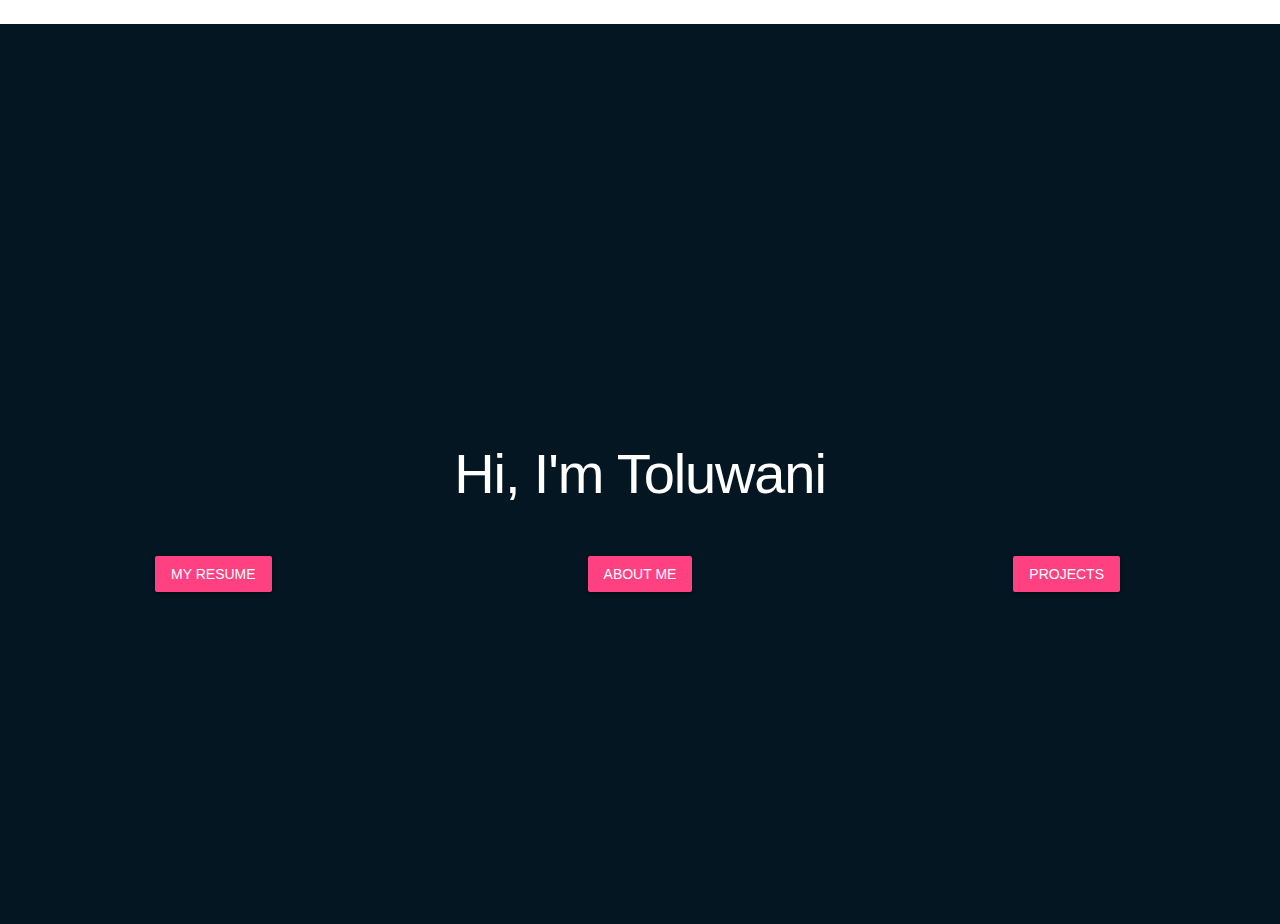
==== app/index.html @ d840e406 "mdl" ====
<!DOCTYPE html>
<html lang="en">
<head>
    <meta charset="UTF-8">
    <title>Toluwani Ogunsanya</title>
    <link rel="stylesheet" href="css/styles.css">
    <link rel="stylesheet" href="https://fonts.googleapis.com/icon?family=Material+Icons">
    <link rel="stylesheet" href="css/mdl/material.min.css">
    <script defer src="css/mdl/material.min.js"></script>
    <meta name="viewport" content="width=device-width, initial-scale=1.0">
</head>
<body>

<div id="page1" class="page1">
    <h1 class="hi mdl-typography--text-center vertical-align">Hi, I'm Toluwani</h1>
    <div class="mdl-grid mdl-grid--no-spacing vertical-align ">
        <div class="mdl-cell mdl-cell--4-col mdl-typography--text-center">
            <button class="mdl-button mdl-js-button mdl-button--raised mdl-button--accent">My Resume</button>
        </div>
        <div class="mdl-cell mdl-cell--4-col mdl-typography--text-center">
            <button class="mdl-button mdl-js-button mdl-button--raised mdl-button--accent">About Me</button>
        </div>
        <div class="mdl-cell mdl-cell--4-col mdl-typography--text-center">
            <button class="mdl-button mdl-js-button mdl-button--raised mdl-button--accent">Projects</button>
        </div>
    </div>
</div>


</body>
<script src="js/index.js"></script>
</html>
---- app/css/styles.css ----
body{

}
html, body{
    height:100%; /* important to vertically align the container */
    margin:0;
    padding:0;


}

.page.buttons{
    display: flex;
}

.vertical-align {
    position: relative;
    top: 50%;
    transform: translateY(-50%);
}
.home {
    text-align: center;
}

.hi{
    color: white;
}

.page1{
    height: 100%;
    background-color: #031621;
}

.drawer-image {
    width: inherit ;
    height: 150px;
}

#page1{
    /*background-image: url("bg2.jpg");*/
    /*background-size: cover;*/
}

.content{
    height: 100%;
    font-family: 'Roboto Mono', monospace;
}
---- app/css/mdl/material.min.css ----
/**
 * material-design-lite - Material Design Components in CSS, JS and HTML
 * @version v1.3.0
 * @license Apache-2.0
 * @copyright 2015 Google, Inc.
 * @link https://github.com/google/material-design-lite
 */
@charset "UTF-8";html{color:rgba(0,0,0,.87)}::-moz-selection{background:#b3d4fc;text-shadow:none}::selection{background:#b3d4fc;text-shadow:none}hr{display:block;height:1px;border:0;border-top:1px solid #ccc;margin:1em 0;padding:0}audio,canvas,iframe,img,svg,video{vertical-align:middle}fieldset{border:0;margin:0;padding:0}textarea{resize:vertical}.browserupgrade{margin:.2em 0;background:#ccc;color:#000;padding:.2em 0}.hidden{display:none!important}.visuallyhidden{border:0;clip:rect(0 0 0 0);height:1px;margin:-1px;overflow:hidden;padding:0;position:absolute;width:1px}.visuallyhidden.focusable:active,.visuallyhidden.focusable:focus{clip:auto;height:auto;margin:0;overflow:visible;position:static;width:auto}.invisible{visibility:hidden}.clearfix:before,.clearfix:after{content:" ";display:table}.clearfix:after{clear:both}@media print{*,*:before,*:after,*:first-letter{background:transparent!important;color:#000!important;box-shadow:none!important}a,a:visited{text-decoration:underline}a[href]:after{content:" (" attr(href)")"}abbr[title]:after{content:" (" attr(title)")"}a[href^="#"]:after,a[href^="javascript:"]:after{content:""}pre,blockquote{border:1px solid #999;page-break-inside:avoid}thead{display:table-header-group}tr,img{page-break-inside:avoid}img{max-width:100%!important}p,h2,h3{orphans:3;widows:3}h2,h3{page-break-after:avoid}}a,.mdl-accordion,.mdl-button,.mdl-card,.mdl-checkbox,.mdl-dropdown-menu,.mdl-icon-toggle,.mdl-item,.mdl-radio,.mdl-slider,.mdl-switch,.mdl-tabs__tab{-webkit-tap-highlight-color:transparent;-webkit-tap-highlight-color:rgba(255,255,255,0)}html{width:100%;height:100%;-ms-touch-action:manipulation;touch-action:manipulation}body{width:100%;min-height:100%;margin:0}main{display:block}*[hidden]{display:none!important}html,body{font-family:"Helvetica","Arial",sans-serif;font-size:14px;font-weight:400;line-height:20px}h1,h2,h3,h4,h5,h6,p{padding:0}h1 small,h2 small,h3 small,h4 small,h5 small,h6 small{font-family:"Roboto","Helvetica","Arial",sans-serif;font-weight:400;line-height:1.35;letter-spacing:-.02em;opacity:.54;font-size:.6em}h1{font-size:56px;line-height:1.35;letter-spacing:-.02em;margin:24px 0}h1,h2{font-family:"Roboto","Helvetica","Arial",sans-serif;font-weight:400}h2{font-size:45px;line-height:48px}h2,h3{margin:24px 0}h3{font-size:34px;line-height:40px}h3,h4{font-family:"Roboto","Helvetica","Arial",sans-serif;font-weight:400}h4{font-size:24px;line-height:32px;-moz-osx-font-smoothing:grayscale;margin:24px 0 16px}h5{font-size:20px;font-weight:500;line-height:1;letter-spacing:.02em}h5,h6{font-family:"Roboto","Helvetica","Arial",sans-serif;margin:24px 0 16px}h6{font-size:16px;letter-spacing:.04em}h6,p{font-weight:400;line-height:24px}p{font-size:14px;letter-spacing:0;margin:0 0 16px}a{color:#ff4081;font-weight:500}blockquote{font-family:"Roboto","Helvetica","Arial",sans-serif;position:relative;font-size:24px;font-weight:300;font-style:italic;line-height:1.35;letter-spacing:.08em}blockquote:before{position:absolute;left:-.5em;content:'“'}blockquote:after{content:'”';margin-left:-.05em}mark{background-color:#f4ff81}dt{font-weight:700}address{font-size:12px;line-height:1;font-style:normal}address,ul,ol{font-weight:400;letter-spacing:0}ul,ol{font-size:14px;line-height:24px}.mdl-typography--display-4,.mdl-typography--display-4-color-contrast{font-family:"Roboto","Helvetica","Arial",sans-serif;font-size:112px;font-weight:300;line-height:1;letter-spacing:-.04em}.mdl-typography--display-4-color-contrast{opacity:.54}.mdl-typography--display-3,.mdl-typography--display-3-color-contrast{font-family:"Roboto","Helvetica","Arial",sans-serif;font-size:56px;font-weight:400;line-height:1.35;letter-spacing:-.02em}.mdl-typography--display-3-color-contrast{opacity:.54}.mdl-typography--display-2,.mdl-typography--display-2-color-contrast{font-family:"Roboto","Helvetica","Arial",sans-serif;font-size:45px;font-weight:400;line-height:48px}.mdl-typography--display-2-color-contrast{opacity:.54}.mdl-typography--display-1,.mdl-typography--display-1-color-contrast{font-family:"Roboto","Helvetica","Arial",sans-serif;font-size:34px;font-weight:400;line-height:40px}.mdl-typography--display-1-color-contrast{opacity:.54}.mdl-typography--headline,.mdl-typography--headline-color-contrast{font-family:"Roboto","Helvetica","Arial",sans-serif;font-size:24px;font-weight:400;line-height:32px;-moz-osx-font-smoothing:grayscale}.mdl-typography--headline-color-contrast{opacity:.87}.mdl-typography--title,.mdl-typography--title-color-contrast{font-family:"Roboto","Helvetica","Arial",sans-serif;font-size:20px;font-weight:500;line-height:1;letter-spacing:.02em}.mdl-typography--title-color-contrast{opacity:.87}.mdl-typography--subhead,.mdl-typography--subhead-color-contrast{font-family:"Roboto","Helvetica","Arial",sans-serif;font-size:16px;font-weight:400;line-height:24px;letter-spacing:.04em}.mdl-typography--subhead-color-contrast{opacity:.87}.mdl-typography--body-2,.mdl-typography--body-2-color-contrast{font-size:14px;font-weight:700;line-height:24px;letter-spacing:0}.mdl-typography--body-2-color-contrast{opacity:.87}.mdl-typography--body-1,.mdl-typography--body-1-color-contrast{font-size:14px;font-weight:400;line-height:24px;letter-spacing:0}.mdl-typography--body-1-color-contrast{opacity:.87}.mdl-typography--body-2-force-preferred-font,.mdl-typography--body-2-force-preferred-font-color-contrast{font-family:"Roboto","Helvetica","Arial",sans-serif;font-size:14px;font-weight:500;line-height:24px;letter-spacing:0}.mdl-typography--body-2-force-preferred-font-color-contrast{opacity:.87}.mdl-typography--body-1-force-preferred-font,.mdl-typography--body-1-force-preferred-font-color-contrast{font-family:"Roboto","Helvetica","Arial",sans-serif;font-size:14px;font-weight:400;line-height:24px;letter-spacing:0}.mdl-typography--body-1-force-preferred-font-color-contrast{opacity:.87}.mdl-typography--caption,.mdl-typography--caption-force-preferred-font{font-size:12px;font-weight:400;line-height:1;letter-spacing:0}.mdl-typography--caption-force-preferred-font{font-family:"Roboto","Helvetica","Arial",sans-serif}.mdl-typography--caption-color-contrast,.mdl-typography--caption-force-preferred-font-color-contrast{font-size:12px;font-weight:400;line-height:1;letter-spacing:0;opacity:.54}.mdl-typography--caption-force-preferred-font-color-contrast,.mdl-typography--menu{font-family:"Roboto","Helvetica","Arial",sans-serif}.mdl-typography--menu{font-size:14px;font-weight:500;line-height:1;letter-spacing:0}.mdl-typography--menu-color-contrast{opacity:.87}.mdl-typography--menu-color-contrast,.mdl-typography--button,.mdl-typography--button-color-contrast{font-family:"Roboto","Helvetica","Arial",sans-serif;font-size:14px;font-weight:500;line-height:1;letter-spacing:0}.mdl-typography--button,.mdl-typography--button-color-contrast{text-transform:uppercase}.mdl-typography--button-color-contrast{opacity:.87}.mdl-typography--text-left{text-align:left}.mdl-typography--text-right{text-align:right}.mdl-typography--text-center{text-align:center}.mdl-typography--text-justify{text-align:justify}.mdl-typography--text-nowrap{white-space:nowrap}.mdl-typography--text-lowercase{text-transform:lowercase}.mdl-typography--text-uppercase{text-transform:uppercase}.mdl-typography--text-capitalize{text-transform:capitalize}.mdl-typography--font-thin{font-weight:200!important}.mdl-typography--font-light{font-weight:300!important}.mdl-typography--font-regular{font-weight:400!important}.mdl-typography--font-medium{font-weight:500!important}.mdl-typography--font-bold{font-weight:700!important}.mdl-typography--font-black{font-weight:900!important}.material-icons{font-family:'Material Icons';font-weight:400;font-style:normal;font-size:24px;line-height:1;letter-spacing:normal;text-transform:none;display:inline-block;word-wrap:normal;-moz-font-feature-settings:'liga';font-feature-settings:'liga';-webkit-font-feature-settings:'liga';-webkit-font-smoothing:antialiased}.mdl-color-text--red{color:#f44336 !important}.mdl-color--red{background-color:#f44336 !important}.mdl-color-text--red-50{color:#ffebee !important}.mdl-color--red-50{background-color:#ffebee !important}.mdl-color-text--red-100{color:#ffcdd2 !important}.mdl-color--red-100{background-color:#ffcdd2 !important}.mdl-color-text--red-200{color:#ef9a9a !important}.mdl-color--red-200{background-color:#ef9a9a !important}.mdl-color-text--red-300{color:#e57373 !important}.mdl-color--red-300{background-color:#e57373 !important}.mdl-color-text--red-400{color:#ef5350 !important}.mdl-color--red-400{background-color:#ef5350 !important}.mdl-color-text--red-500{color:#f44336 !important}.mdl-color--red-500{background-color:#f44336 !important}.mdl-color-text--red-600{color:#e53935 !important}.mdl-color--red-600{background-color:#e53935 !important}.mdl-color-text--red-700{color:#d32f2f !important}.mdl-color--red-700{background-color:#d32f2f !important}.mdl-color-text--red-800{color:#c62828 !important}.mdl-color--red-800{background-color:#c62828 !important}.mdl-color-text--red-900{color:#b71c1c !important}.mdl-color--red-900{background-color:#b71c1c !important}.mdl-color-text--red-A100{color:#ff8a80 !important}.mdl-color--red-A100{background-color:#ff8a80 !important}.mdl-color-text--red-A200{color:#ff5252 !important}.mdl-color--red-A200{background-color:#ff5252 !important}.mdl-color-text--red-A400{color:#ff1744 !important}.mdl-color--red-A400{background-color:#ff1744 !important}.mdl-color-text--red-A700{color:#d50000 !important}.mdl-color--red-A700{background-color:#d50000 !important}.mdl-color-text--pink{color:#e91e63 !important}.mdl-color--pink{background-color:#e91e63 !important}.mdl-color-text--pink-50{color:#fce4ec !important}.mdl-color--pink-50{background-color:#fce4ec !important}.mdl-color-text--pink-100{color:#f8bbd0 !important}.mdl-color--pink-100{background-color:#f8bbd0 !important}.mdl-color-text--pink-200{color:#f48fb1 !important}.mdl-color--pink-200{background-color:#f48fb1 !important}.mdl-color-text--pink-300{color:#f06292 !important}.mdl-color--pink-300{background-color:#f06292 !important}.mdl-color-text--pink-400{color:#ec407a !important}.mdl-color--pink-400{background-color:#ec407a !important}.mdl-color-text--pink-500{color:#e91e63 !important}.mdl-color--pink-500{background-color:#e91e63 !important}.mdl-color-text--pink-600{color:#d81b60 !important}.mdl-color--pink-600{background-color:#d81b60 !important}.mdl-color-text--pink-700{color:#c2185b !important}.mdl-color--pink-700{background-color:#c2185b !important}.mdl-color-text--pink-800{color:#ad1457 !important}.mdl-color--pink-800{background-color:#ad1457 !important}.mdl-color-text--pink-900{color:#880e4f !important}.mdl-color--pink-900{background-color:#880e4f !important}.mdl-color-text--pink-A100{color:#ff80ab !important}.mdl-color--pink-A100{background-color:#ff80ab !important}.mdl-color-text--pink-A200{color:#ff4081 !important}.mdl-color--pink-A200{background-color:#ff4081 !important}.mdl-color-text--pink-A400{color:#f50057 !important}.mdl-color--pink-A400{background-color:#f50057 !important}.mdl-color-text--pink-A700{color:#c51162 !important}.mdl-color--pink-A700{background-color:#c51162 !important}.mdl-color-text--purple{color:#9c27b0 !important}.mdl-color--purple{background-color:#9c27b0 !important}.mdl-color-text--purple-50{color:#f3e5f5 !important}.mdl-color--purple-50{background-color:#f3e5f5 !important}.mdl-color-text--purple-100{color:#e1bee7 !important}.mdl-color--purple-100{background-color:#e1bee7 !important}.mdl-color-text--purple-200{color:#ce93d8 !important}.mdl-color--purple-200{background-color:#ce93d8 !important}.mdl-color-text--purple-300{color:#ba68c8 !important}.mdl-color--purple-300{background-color:#ba68c8 !important}.mdl-color-text--purple-400{color:#ab47bc !important}.mdl-color--purple-400{background-color:#ab47bc !important}.mdl-color-text--purple-500{color:#9c27b0 !important}.mdl-color--purple-500{background-color:#9c27b0 !important}.mdl-color-text--purple-600{color:#8e24aa !important}.mdl-color--purple-600{background-color:#8e24aa !important}.mdl-color-text--purple-700{color:#7b1fa2 !important}.mdl-color--purple-700{background-color:#7b1fa2 !important}.mdl-color-text--purple-800{color:#6a1b9a !important}.mdl-color--purple-800{background-color:#6a1b9a !important}.mdl-color-text--purple-900{color:#4a148c !important}.mdl-color--purple-900{background-color:#4a148c !important}.mdl-color-text--purple-A100{color:#ea80fc !important}.mdl-color--purple-A100{background-color:#ea80fc !important}.mdl-color-text--purple-A200{color:#e040fb !important}.mdl-color--purple-A200{background-color:#e040fb !important}.mdl-color-text--purple-A400{color:#d500f9 !important}.mdl-color--purple-A400{background-color:#d500f9 !important}.mdl-color-text--purple-A700{color:#a0f !important}.mdl-color--purple-A700{background-color:#a0f !important}.mdl-color-text--deep-purple{color:#673ab7 !important}.mdl-color--deep-purple{background-color:#673ab7 !important}.mdl-color-text--deep-purple-50{color:#ede7f6 !important}.mdl-color--deep-purple-50{background-color:#ede7f6 !important}.mdl-color-text--deep-purple-100{color:#d1c4e9 !important}.mdl-color--deep-purple-100{background-color:#d1c4e9 !important}.mdl-color-text--deep-purple-200{color:#b39ddb !important}.mdl-color--deep-purple-200{background-color:#b39ddb !important}.mdl-color-text--deep-purple-300{color:#9575cd !important}.mdl-color--deep-purple-300{background-color:#9575cd !important}.mdl-color-text--deep-purple-400{color:#7e57c2 !important}.mdl-color--deep-purple-400{background-color:#7e57c2 !important}.mdl-color-text--deep-purple-500{color:#673ab7 !important}.mdl-color--deep-purple-500{background-color:#673ab7 !important}.mdl-color-text--deep-purple-600{color:#5e35b1 !important}.mdl-color--deep-purple-600{background-color:#5e35b1 !important}.mdl-color-text--deep-purple-700{color:#512da8 !important}.mdl-color--deep-purple-700{background-color:#512da8 !important}.mdl-color-text--deep-purple-800{color:#4527a0 !important}.mdl-color--deep-purple-800{background-color:#4527a0 !important}.mdl-color-text--deep-purple-900{color:#311b92 !important}.mdl-color--deep-purple-900{background-color:#311b92 !important}.mdl-color-text--deep-purple-A100{color:#b388ff !important}.mdl-color--deep-purple-A100{background-color:#b388ff !important}.mdl-color-text--deep-purple-A200{color:#7c4dff !important}.mdl-color--deep-purple-A200{background-color:#7c4dff !important}.mdl-color-text--deep-purple-A400{color:#651fff !important}.mdl-color--deep-purple-A400{background-color:#651fff !important}.mdl-color-text--deep-purple-A700{color:#6200ea !important}.mdl-color--deep-purple-A700{background-color:#6200ea !important}.mdl-color-text--indigo{color:#3f51b5 !important}.mdl-color--indigo{background-color:#3f51b5 !important}.mdl-color-text--indigo-50{color:#e8eaf6 !important}.mdl-color--indigo-50{background-color:#e8eaf6 !important}.mdl-color-text--indigo-100{color:#c5cae9 !important}.mdl-color--indigo-100{background-color:#c5cae9 !important}.mdl-color-text--indigo-200{color:#9fa8da !important}.mdl-color--indigo-200{background-color:#9fa8da !important}.mdl-color-text--indigo-300{color:#7986cb !important}.mdl-color--indigo-300{background-color:#7986cb !important}.mdl-color-text--indigo-400{color:#5c6bc0 !important}.mdl-color--indigo-400{background-color:#5c6bc0 !important}.mdl-color-text--indigo-500{color:#3f51b5 !important}.mdl-color--indigo-500{background-color:#3f51b5 !important}.mdl-color-text--indigo-600{color:#3949ab !important}.mdl-color--indigo-600{background-color:#3949ab !important}.mdl-color-text--indigo-700{color:#303f9f !important}.mdl-color--indigo-700{background-color:#303f9f !important}.mdl-color-text--indigo-800{color:#283593 !important}.mdl-color--indigo-800{background-color:#283593 !important}.mdl-color-text--indigo-900{color:#1a237e !important}.mdl-color--indigo-900{background-color:#1a237e !important}.mdl-color-text--indigo-A100{color:#8c9eff !important}.mdl-color--indigo-A100{background-color:#8c9eff !important}.mdl-color-text--indigo-A200{color:#536dfe !important}.mdl-color--indigo-A200{background-color:#536dfe !important}.mdl-color-text--indigo-A400{color:#3d5afe !important}.mdl-color--indigo-A400{background-color:#3d5afe !important}.mdl-color-text--indigo-A700{color:#304ffe !important}.mdl-color--indigo-A700{background-color:#304ffe !important}.mdl-color-text--blue{color:#2196f3 !important}.mdl-color--blue{background-color:#2196f3 !important}.mdl-color-text--blue-50{color:#e3f2fd !important}.mdl-color--blue-50{background-color:#e3f2fd !important}.mdl-color-text--blue-100{color:#bbdefb !important}.mdl-color--blue-100{background-color:#bbdefb !important}.mdl-color-text--blue-200{color:#90caf9 !important}.mdl-color--blue-200{background-color:#90caf9 !important}.mdl-color-text--blue-300{color:#64b5f6 !important}.mdl-color--blue-300{background-color:#64b5f6 !important}.mdl-color-text--blue-400{color:#42a5f5 !important}.mdl-color--blue-400{background-color:#42a5f5 !important}.mdl-color-text--blue-500{color:#2196f3 !important}.mdl-color--blue-500{background-color:#2196f3 !important}.mdl-color-text--blue-600{color:#1e88e5 !important}.mdl-color--blue-600{background-color:#1e88e5 !important}.mdl-color-text--blue-700{color:#1976d2 !important}.mdl-color--blue-700{background-color:#1976d2 !important}.mdl-color-text--blue-800{color:#1565c0 !important}.mdl-color--blue-800{background-color:#1565c0 !important}.mdl-color-text--blue-900{color:#0d47a1 !important}.mdl-color--blue-900{background-color:#0d47a1 !important}.mdl-color-text--blue-A100{color:#82b1ff !important}.mdl-color--blue-A100{background-color:#82b1ff !important}.mdl-color-text--blue-A200{color:#448aff !important}.mdl-color--blue-A200{background-color:#448aff !important}.mdl-color-text--blue-A400{color:#2979ff !important}.mdl-color--blue-A400{background-color:#2979ff !important}.mdl-color-text--blue-A700{color:#2962ff !important}.mdl-color--blue-A700{background-color:#2962ff !important}.mdl-color-text--light-blue{color:#03a9f4 !important}.mdl-color--light-blue{background-color:#03a9f4 !important}.mdl-color-text--light-blue-50{color:#e1f5fe !important}.mdl-color--light-blue-50{background-color:#e1f5fe !important}.mdl-color-text--light-blue-100{color:#b3e5fc !important}.mdl-color--light-blue-100{background-color:#b3e5fc !important}.mdl-color-text--light-blue-200{color:#81d4fa !important}.mdl-color--light-blue-200{background-color:#81d4fa !important}.mdl-color-text--light-blue-300{color:#4fc3f7 !important}.mdl-color--light-blue-300{background-color:#4fc3f7 !important}.mdl-color-text--light-blue-400{color:#29b6f6 !important}.mdl-color--light-blue-400{background-color:#29b6f6 !important}.mdl-color-text--light-blue-500{color:#03a9f4 !important}.mdl-color--light-blue-500{background-color:#03a9f4 !important}.mdl-color-text--light-blue-600{color:#039be5 !important}.mdl-color--light-blue-600{background-color:#039be5 !important}.mdl-color-text--light-blue-700{color:#0288d1 !important}.mdl-color--light-blue-700{background-color:#0288d1 !important}.mdl-color-text--light-blue-800{color:#0277bd !important}.mdl-color--light-blue-800{background-color:#0277bd !important}.mdl-color-text--light-blue-900{color:#01579b !important}.mdl-color--light-blue-900{background-color:#01579b !important}.mdl-color-text--light-blue-A100{color:#80d8ff !important}.mdl-color--light-blue-A100{background-color:#80d8ff !important}.mdl-color-text--light-blue-A200{color:#40c4ff !important}.mdl-color--light-blue-A200{background-color:#40c4ff !important}.mdl-color-text--light-blue-A400{color:#00b0ff !important}.mdl-color--light-blue-A400{background-color:#00b0ff !important}.mdl-color-text--light-blue-A700{color:#0091ea !important}.mdl-color--light-blue-A700{background-color:#0091ea !important}.mdl-color-text--cyan{color:#00bcd4 !important}.mdl-color--cyan{background-color:#00bcd4 !important}.mdl-color-text--cyan-50{color:#e0f7fa !important}.mdl-color--cyan-50{background-color:#e0f7fa !important}.mdl-color-text--cyan-100{color:#b2ebf2 !important}.mdl-color--cyan-100{background-color:#b2ebf2 !important}.mdl-color-text--cyan-200{color:#80deea !important}.mdl-color--cyan-200{background-color:#80deea !important}.mdl-color-text--cyan-300{color:#4dd0e1 !important}.mdl-color--cyan-300{background-color:#4dd0e1 !important}.mdl-color-text--cyan-400{color:#26c6da !important}.mdl-color--cyan-400{background-color:#26c6da !important}.mdl-color-text--cyan-500{color:#00bcd4 !important}.mdl-color--cyan-500{background-color:#00bcd4 !important}.mdl-color-text--cyan-600{color:#00acc1 !important}.mdl-color--cyan-600{background-color:#00acc1 !important}.mdl-color-text--cyan-700{color:#0097a7 !important}.mdl-color--cyan-700{background-color:#0097a7 !important}.mdl-color-text--cyan-800{color:#00838f !important}.mdl-color--cyan-800{background-color:#00838f !important}.mdl-color-text--cyan-900{color:#006064 !important}.mdl-color--cyan-900{background-color:#006064 !important}.mdl-color-text--cyan-A100{color:#84ffff !important}.mdl-color--cyan-A100{background-color:#84ffff !important}.mdl-color-text--cyan-A200{color:#18ffff !important}.mdl-color--cyan-A200{background-color:#18ffff !important}.mdl-color-text--cyan-A400{color:#00e5ff !important}.mdl-color--cyan-A400{background-color:#00e5ff !important}.mdl-color-text--cyan-A700{color:#00b8d4 !important}.mdl-color--cyan-A700{background-color:#00b8d4 !important}.mdl-color-text--teal{color:#009688 !important}.mdl-color--teal{background-color:#009688 !important}.mdl-color-text--teal-50{color:#e0f2f1 !important}.mdl-color--teal-50{background-color:#e0f2f1 !important}.mdl-color-text--teal-100{color:#b2dfdb !important}.mdl-color--teal-100{background-color:#b2dfdb !important}.mdl-color-text--teal-200{color:#80cbc4 !important}.mdl-color--teal-200{background-color:#80cbc4 !important}.mdl-color-text--teal-300{color:#4db6ac !important}.mdl-color--teal-300{background-color:#4db6ac !important}.mdl-color-text--teal-400{color:#26a69a !important}.mdl-color--teal-400{background-color:#26a69a !important}.mdl-color-text--teal-500{color:#009688 !important}.mdl-color--teal-500{background-color:#009688 !important}.mdl-color-text--teal-600{color:#00897b !important}.mdl-color--teal-600{background-color:#00897b !important}.mdl-color-text--teal-700{color:#00796b !important}.mdl-color--teal-700{background-color:#00796b !important}.mdl-color-text--teal-800{color:#00695c !important}.mdl-color--teal-800{background-color:#00695c !important}.mdl-color-text--teal-900{color:#004d40 !important}.mdl-color--teal-900{background-color:#004d40 !important}.mdl-color-text--teal-A100{color:#a7ffeb !important}.mdl-color--teal-A100{background-color:#a7ffeb !important}.mdl-color-text--teal-A200{color:#64ffda !important}.mdl-color--teal-A200{background-color:#64ffda !important}.mdl-color-text--teal-A400{color:#1de9b6 !important}.mdl-color--teal-A400{background-color:#1de9b6 !important}.mdl-color-text--teal-A700{color:#00bfa5 !important}.mdl-color--teal-A700{background-color:#00bfa5 !important}.mdl-color-text--green{color:#4caf50 !important}.mdl-color--green{background-color:#4caf50 !important}.mdl-color-text--green-50{color:#e8f5e9 !important}.mdl-color--green-50{background-color:#e8f5e9 !important}.mdl-color-text--green-100{color:#c8e6c9 !important}.mdl-color--green-100{background-color:#c8e6c9 !important}.mdl-color-text--green-200{color:#a5d6a7 !important}.mdl-color--green-200{background-color:#a5d6a7 !important}.mdl-color-text--green-300{color:#81c784 !important}.mdl-color--green-300{background-color:#81c784 !important}.mdl-color-text--green-400{color:#66bb6a !important}.mdl-color--green-400{background-color:#66bb6a !important}.mdl-color-text--green-500{color:#4caf50 !important}.mdl-color--green-500{background-color:#4caf50 !important}.mdl-color-text--green-600{color:#43a047 !important}.mdl-color--green-600{background-color:#43a047 !important}.mdl-color-text--green-700{color:#388e3c !important}.mdl-color--green-700{background-color:#388e3c !important}.mdl-color-text--green-800{color:#2e7d32 !important}.mdl-color--green-800{background-color:#2e7d32 !important}.mdl-color-text--green-900{color:#1b5e20 !important}.mdl-color--green-900{background-color:#1b5e20 !important}.mdl-color-text--green-A100{color:#b9f6ca !important}.mdl-color--green-A100{background-color:#b9f6ca !important}.mdl-color-text--green-A200{color:#69f0ae !important}.mdl-color--green-A200{background-color:#69f0ae !important}.mdl-color-text--green-A400{color:#00e676 !important}.mdl-color--green-A400{background-color:#00e676 !important}.mdl-color-text--green-A700{color:#00c853 !important}.mdl-color--green-A700{background-color:#00c853 !important}.mdl-color-text--light-green{color:#8bc34a !important}.mdl-color--light-green{background-color:#8bc34a !important}.mdl-color-text--light-green-50{color:#f1f8e9 !important}.mdl-color--light-green-50{background-color:#f1f8e9 !important}.mdl-color-text--light-green-100{color:#dcedc8 !important}.mdl-color--light-green-100{background-color:#dcedc8 !important}.mdl-color-text--light-green-200{color:#c5e1a5 !important}.mdl-color--light-green-200{background-color:#c5e1a5 !important}.mdl-color-text--light-green-300{color:#aed581 !important}.mdl-color--light-green-300{background-color:#aed581 !important}.mdl-color-text--light-green-400{color:#9ccc65 !important}.mdl-color--light-green-400{background-color:#9ccc65 !important}.mdl-color-text--light-green-500{color:#8bc34a !important}.mdl-color--light-green-500{background-color:#8bc34a !important}.mdl-color-text--light-green-600{color:#7cb342 !important}.mdl-color--light-green-600{background-color:#7cb342 !important}.mdl-color-text--light-green-700{color:#689f38 !important}.mdl-color--light-green-700{background-color:#689f38 !important}.mdl-color-text--light-green-800{color:#558b2f !important}.mdl-color--light-green-800{background-color:#558b2f !important}.mdl-color-text--light-green-900{color:#33691e !important}.mdl-color--light-green-900{background-color:#33691e !important}.mdl-color-text--light-green-A100{color:#ccff90 !important}.mdl-color--light-green-A100{background-color:#ccff90 !important}.mdl-color-text--light-green-A200{color:#b2ff59 !important}.mdl-color--light-green-A200{background-color:#b2ff59 !important}.mdl-color-text--light-green-A400{color:#76ff03 !important}.mdl-color--light-green-A400{background-color:#76ff03 !important}.mdl-color-text--light-green-A700{color:#64dd17 !important}.mdl-color--light-green-A700{background-color:#64dd17 !important}.mdl-color-text--lime{color:#cddc39 !important}.mdl-color--lime{background-color:#cddc39 !important}.mdl-color-text--lime-50{color:#f9fbe7 !important}.mdl-color--lime-50{background-color:#f9fbe7 !important}.mdl-color-text--lime-100{color:#f0f4c3 !important}.mdl-color--lime-100{background-color:#f0f4c3 !important}.mdl-color-text--lime-200{color:#e6ee9c !important}.mdl-color--lime-200{background-color:#e6ee9c !important}.mdl-color-text--lime-300{color:#dce775 !important}.mdl-color--lime-300{background-color:#dce775 !important}.mdl-color-text--lime-400{color:#d4e157 !important}.mdl-color--lime-400{background-color:#d4e157 !important}.mdl-color-text--lime-500{color:#cddc39 !important}.mdl-color--lime-500{background-color:#cddc39 !important}.mdl-color-text--lime-600{color:#c0ca33 !important}.mdl-color--lime-600{background-color:#c0ca33 !important}.mdl-color-text--lime-700{color:#afb42b !important}.mdl-color--lime-700{background-color:#afb42b !important}.mdl-color-text--lime-800{color:#9e9d24 !important}.mdl-color--lime-800{background-color:#9e9d24 !important}.mdl-color-text--lime-900{color:#827717 !important}.mdl-color--lime-900{background-color:#827717 !important}.mdl-color-text--lime-A100{color:#f4ff81 !important}.mdl-color--lime-A100{background-color:#f4ff81 !important}.mdl-color-text--lime-A200{color:#eeff41 !important}.mdl-color--lime-A200{background-color:#eeff41 !important}.mdl-color-text--lime-A400{color:#c6ff00 !important}.mdl-color--lime-A400{background-color:#c6ff00 !important}.mdl-color-text--lime-A700{color:#aeea00 !important}.mdl-color--lime-A700{background-color:#aeea00 !important}.mdl-color-text--yellow{color:#ffeb3b !important}.mdl-color--yellow{background-color:#ffeb3b !important}.mdl-color-text--yellow-50{color:#fffde7 !important}.mdl-color--yellow-50{background-color:#fffde7 !important}.mdl-color-text--yellow-100{color:#fff9c4 !important}.mdl-color--yellow-100{background-color:#fff9c4 !important}.mdl-color-text--yellow-200{color:#fff59d !important}.mdl-color--yellow-200{background-color:#fff59d !important}.mdl-color-text--yellow-300{color:#fff176 !important}.mdl-color--yellow-300{background-color:#fff176 !important}.mdl-color-text--yellow-400{color:#ffee58 !important}.mdl-color--yellow-400{background-color:#ffee58 !important}.mdl-color-text--yellow-500{color:#ffeb3b !important}.mdl-color--yellow-500{background-color:#ffeb3b !important}.mdl-color-text--yellow-600{color:#fdd835 !important}.mdl-color--yellow-600{background-color:#fdd835 !important}.mdl-color-text--yellow-700{color:#fbc02d !important}.mdl-color--yellow-700{background-color:#fbc02d !important}.mdl-color-text--yellow-800{color:#f9a825 !important}.mdl-color--yellow-800{background-color:#f9a825 !important}.mdl-color-text--yellow-900{color:#f57f17 !important}.mdl-color--yellow-900{background-color:#f57f17 !important}.mdl-color-text--yellow-A100{color:#ffff8d !important}.mdl-color--yellow-A100{background-color:#ffff8d !important}.mdl-color-text--yellow-A200{color:#ff0 !important}.mdl-color--yellow-A200{background-color:#ff0 !important}.mdl-color-text--yellow-A400{color:#ffea00 !important}.mdl-color--yellow-A400{background-color:#ffea00 !important}.mdl-color-text--yellow-A700{color:#ffd600 !important}.mdl-color--yellow-A700{background-color:#ffd600 !important}.mdl-color-text--amber{color:#ffc107 !important}.mdl-color--amber{background-color:#ffc107 !important}.mdl-color-text--amber-50{color:#fff8e1 !important}.mdl-color--amber-50{background-color:#fff8e1 !important}.mdl-color-text--amber-100{color:#ffecb3 !important}.mdl-color--amber-100{background-color:#ffecb3 !important}.mdl-color-text--amber-200{color:#ffe082 !important}.mdl-color--amber-200{background-color:#ffe082 !important}.mdl-color-text--amber-300{color:#ffd54f !important}.mdl-color--amber-300{background-color:#ffd54f !important}.mdl-color-text--amber-400{color:#ffca28 !important}.mdl-color--amber-400{background-color:#ffca28 !important}.mdl-color-text--amber-500{color:#ffc107 !important}.mdl-color--amber-500{background-color:#ffc107 !important}.mdl-color-text--amber-600{color:#ffb300 !important}.mdl-color--amber-600{background-color:#ffb300 !important}.mdl-color-text--amber-700{color:#ffa000 !important}.mdl-color--amber-700{background-color:#ffa000 !important}.mdl-color-text--amber-800{color:#ff8f00 !important}.mdl-color--amber-800{background-color:#ff8f00 !important}.mdl-color-text--amber-900{color:#ff6f00 !important}.mdl-color--amber-900{background-color:#ff6f00 !important}.mdl-color-text--amber-A100{color:#ffe57f !important}.mdl-color--amber-A100{background-color:#ffe57f !important}.mdl-color-text--amber-A200{color:#ffd740 !important}.mdl-color--amber-A200{background-color:#ffd740 !important}.mdl-color-text--amber-A400{color:#ffc400 !important}.mdl-color--amber-A400{background-color:#ffc400 !important}.mdl-color-text--amber-A700{color:#ffab00 !important}.mdl-color--amber-A700{background-color:#ffab00 !important}.mdl-color-text--orange{color:#ff9800 !important}.mdl-color--orange{background-color:#ff9800 !important}.mdl-color-text--orange-50{color:#fff3e0 !important}.mdl-color--orange-50{background-color:#fff3e0 !important}.mdl-color-text--orange-100{color:#ffe0b2 !important}.mdl-color--orange-100{background-color:#ffe0b2 !important}.mdl-color-text--orange-200{color:#ffcc80 !important}.mdl-color--orange-200{background-color:#ffcc80 !important}.mdl-color-text--orange-300{color:#ffb74d !important}.mdl-color--orange-300{background-color:#ffb74d !important}.mdl-color-text--orange-400{color:#ffa726 !important}.mdl-color--orange-400{background-color:#ffa726 !important}.mdl-color-text--orange-500{color:#ff9800 !important}.mdl-color--orange-500{background-color:#ff9800 !important}.mdl-color-text--orange-600{color:#fb8c00 !important}.mdl-color--orange-600{background-color:#fb8c00 !important}.mdl-color-text--orange-700{color:#f57c00 !important}.mdl-color--orange-700{background-color:#f57c00 !important}.mdl-color-text--orange-800{color:#ef6c00 !important}.mdl-color--orange-800{background-color:#ef6c00 !important}.mdl-color-text--orange-900{color:#e65100 !important}.mdl-color--orange-900{background-color:#e65100 !important}.mdl-color-text--orange-A100{color:#ffd180 !important}.mdl-color--orange-A100{background-color:#ffd180 !important}.mdl-color-text--orange-A200{color:#ffab40 !important}.mdl-color--orange-A200{background-color:#ffab40 !important}.mdl-color-text--orange-A400{color:#ff9100 !important}.mdl-color--orange-A400{background-color:#ff9100 !important}.mdl-color-text--orange-A700{color:#ff6d00 !important}.mdl-color--orange-A700{background-color:#ff6d00 !important}.mdl-color-text--deep-orange{color:#ff5722 !important}.mdl-color--deep-orange{background-color:#ff5722 !important}.mdl-color-text--deep-orange-50{color:#fbe9e7 !important}.mdl-color--deep-orange-50{background-color:#fbe9e7 !important}.mdl-color-text--deep-orange-100{color:#ffccbc !important}.mdl-color--deep-orange-100{background-color:#ffccbc !important}.mdl-color-text--deep-orange-200{color:#ffab91 !important}.mdl-color--deep-orange-200{background-color:#ffab91 !important}.mdl-color-text--deep-orange-300{color:#ff8a65 !important}.mdl-color--deep-orange-300{background-color:#ff8a65 !important}.mdl-color-text--deep-orange-400{color:#ff7043 !important}.mdl-color--deep-orange-400{background-color:#ff7043 !important}.mdl-color-text--deep-orange-500{color:#ff5722 !important}.mdl-color--deep-orange-500{background-color:#ff5722 !important}.mdl-color-text--deep-orange-600{color:#f4511e !important}.mdl-color--deep-orange-600{background-color:#f4511e !important}.mdl-color-text--deep-orange-700{color:#e64a19 !important}.mdl-color--deep-orange-700{background-color:#e64a19 !important}.mdl-color-text--deep-orange-800{color:#d84315 !important}.mdl-color--deep-orange-800{background-color:#d84315 !important}.mdl-color-text--deep-orange-900{color:#bf360c !important}.mdl-color--deep-orange-900{background-color:#bf360c !important}.mdl-color-text--deep-orange-A100{color:#ff9e80 !important}.mdl-color--deep-orange-A100{background-color:#ff9e80 !important}.mdl-color-text--deep-orange-A200{color:#ff6e40 !important}.mdl-color--deep-orange-A200{background-color:#ff6e40 !important}.mdl-color-text--deep-orange-A400{color:#ff3d00 !important}.mdl-color--deep-orange-A400{background-color:#ff3d00 !important}.mdl-color-text--deep-orange-A700{color:#dd2c00 !important}.mdl-color--deep-orange-A700{background-color:#dd2c00 !important}.mdl-color-text--brown{color:#795548 !important}.mdl-color--brown{background-color:#795548 !important}.mdl-color-text--brown-50{color:#efebe9 !important}.mdl-color--brown-50{background-color:#efebe9 !important}.mdl-color-text--brown-100{color:#d7ccc8 !important}.mdl-color--brown-100{background-color:#d7ccc8 !important}.mdl-color-text--brown-200{color:#bcaaa4 !important}.mdl-color--brown-200{background-color:#bcaaa4 !important}.mdl-color-text--brown-300{color:#a1887f !important}.mdl-color--brown-300{background-color:#a1887f !important}.mdl-color-text--brown-400{color:#8d6e63 !important}.mdl-color--brown-400{background-color:#8d6e63 !important}.mdl-color-text--brown-500{color:#795548 !important}.mdl-color--brown-500{background-color:#795548 !important}.mdl-color-text--brown-600{color:#6d4c41 !important}.mdl-color--brown-600{background-color:#6d4c41 !important}.mdl-color-text--brown-700{color:#5d4037 !important}.mdl-color--brown-700{background-color:#5d4037 !important}.mdl-color-text--brown-800{color:#4e342e !important}.mdl-color--brown-800{background-color:#4e342e !important}.mdl-color-text--brown-900{color:#3e2723 !important}.mdl-color--brown-900{background-color:#3e2723 !important}.mdl-color-text--grey{color:#9e9e9e !important}.mdl-color--grey{background-color:#9e9e9e !important}.mdl-color-text--grey-50{color:#fafafa !important}.mdl-color--grey-50{background-color:#fafafa !important}.mdl-color-text--grey-100{color:#f5f5f5 !important}.mdl-color--grey-100{background-color:#f5f5f5 !important}.mdl-color-text--grey-200{color:#eee !important}.mdl-color--grey-200{background-color:#eee !important}.mdl-color-text--grey-300{color:#e0e0e0 !important}.mdl-color--grey-300{background-color:#e0e0e0 !important}.mdl-color-text--grey-400{color:#bdbdbd !important}.mdl-color--grey-400{background-color:#bdbdbd !important}.mdl-color-text--grey-500{color:#9e9e9e !important}.mdl-color--grey-500{background-color:#9e9e9e !important}.mdl-color-text--grey-600{color:#757575 !important}.mdl-color--grey-600{background-color:#757575 !important}.mdl-color-text--grey-700{color:#616161 !important}.mdl-color--grey-700{background-color:#616161 !important}.mdl-color-text--grey-800{color:#424242 !important}.mdl-color--grey-800{background-color:#424242 !important}.mdl-color-text--grey-900{color:#212121 !important}.mdl-color--grey-900{background-color:#212121 !important}.mdl-color-text--blue-grey{color:#607d8b !important}.mdl-color--blue-grey{background-color:#607d8b !important}.mdl-color-text--blue-grey-50{color:#eceff1 !important}.mdl-color--blue-grey-50{background-color:#eceff1 !important}.mdl-color-text--blue-grey-100{color:#cfd8dc !important}.mdl-color--blue-grey-100{background-color:#cfd8dc !important}.mdl-color-text--blue-grey-200{color:#b0bec5 !important}.mdl-color--blue-grey-200{background-color:#b0bec5 !important}.mdl-color-text--blue-grey-300{color:#90a4ae !important}.mdl-color--blue-grey-300{background-color:#90a4ae !important}.mdl-color-text--blue-grey-400{color:#78909c !important}.mdl-color--blue-grey-400{background-color:#78909c !important}.mdl-color-text--blue-grey-500{color:#607d8b !important}.mdl-color--blue-grey-500{background-color:#607d8b !important}.mdl-color-text--blue-grey-600{color:#546e7a !important}.mdl-color--blue-grey-600{background-color:#546e7a !important}.mdl-color-text--blue-grey-700{color:#455a64 !important}.mdl-color--blue-grey-700{background-color:#455a64 !important}.mdl-color-text--blue-grey-800{color:#37474f !important}.mdl-color--blue-grey-800{background-color:#37474f !important}.mdl-color-text--blue-grey-900{color:#263238 !important}.mdl-color--blue-grey-900{background-color:#263238 !important}.mdl-color--black{background-color:#000 !important}.mdl-color-text--black{color:#000 !important}.mdl-color--white{background-color:#fff !important}.mdl-color-text--white{color:#fff !important}.mdl-color--primary{background-color:#3f51b5 !important}.mdl-color--primary-contrast{background-color:#fff !important}.mdl-color--primary-dark{background-color:#303f9f !important}.mdl-color--accent{background-color:#ff4081 !important}.mdl-color--accent-contrast{background-color:#fff !important}.mdl-color-text--primary{color:#3f51b5 !important}.mdl-color-text--primary-contrast{color:#fff !important}.mdl-color-text--primary-dark{color:#303f9f !important}.mdl-color-text--accent{color:#ff4081 !important}.mdl-color-text--accent-contrast{color:#fff !important}.mdl-ripple{background:#000;border-radius:50%;height:50px;left:0;opacity:0;pointer-events:none;position:absolute;top:0;-webkit-transform:translate(-50%,-50%);transform:translate(-50%,-50%);width:50px;overflow:hidden}.mdl-ripple.is-animating{transition:transform .3s cubic-bezier(0,0,.2,1),width .3s cubic-bezier(0,0,.2,1),height .3s cubic-bezier(0,0,.2,1),opacity .6s cubic-bezier(0,0,.2,1);transition:transform .3s cubic-bezier(0,0,.2,1),width .3s cubic-bezier(0,0,.2,1),height .3s cubic-bezier(0,0,.2,1),opacity .6s cubic-bezier(0,0,.2,1),-webkit-transform .3s cubic-bezier(0,0,.2,1)}.mdl-ripple.is-visible{opacity:.3}.mdl-animation--default,.mdl-animation--fast-out-slow-in{transition-timing-function:cubic-bezier(.4,0,.2,1)}.mdl-animation--linear-out-slow-in{transition-timing-function:cubic-bezier(0,0,.2,1)}.mdl-animation--fast-out-linear-in{transition-timing-function:cubic-bezier(.4,0,1,1)}.mdl-badge{position:relative;white-space:nowrap;margin-right:24px}.mdl-badge:not([data-badge]){margin-right:auto}.mdl-badge[data-badge]:after{content:attr(data-badge);display:-webkit-flex;display:-ms-flexbox;display:flex;-webkit-flex-direction:row;-ms-flex-direction:row;flex-direction:row;-webkit-flex-wrap:wrap;-ms-flex-wrap:wrap;flex-wrap:wrap;-webkit-justify-content:center;-ms-flex-pack:center;justify-content:center;-webkit-align-content:center;-ms-flex-line-pack:center;align-content:center;-webkit-align-items:center;-ms-flex-align:center;align-items:center;position:absolute;top:-11px;right:-24px;font-family:"Roboto","Helvetica","Arial",sans-serif;font-weight:600;font-size:12px;width:22px;height:22px;border-radius:50%;background:#ff4081;color:#fff}.mdl-button .mdl-badge[data-badge]:after{top:-10px;right:-5px}.mdl-badge.mdl-badge--no-background[data-badge]:after{color:#ff4081;background:rgba(255,255,255,.2);box-shadow:0 0 1px gray}.mdl-badge.mdl-badge--overlap{margin-right:10px}.mdl-badge.mdl-badge--overlap:after{right:-10px}.mdl-button{background:0 0;border:none;border-radius:2px;color:#000;position:relative;height:36px;margin:0;min-width:64px;padding:0 16px;display:inline-block;font-family:"Roboto","Helvetica","Arial",sans-serif;font-size:14px;font-weight:500;text-transform:uppercase;letter-spacing:0;overflow:hidden;will-change:box-shadow;transition:box-shadow .2s cubic-bezier(.4,0,1,1),background-color .2s cubic-bezier(.4,0,.2,1),color .2s cubic-bezier(.4,0,.2,1);outline:none;cursor:pointer;text-decoration:none;text-align:center;line-height:36px;vertical-align:middle}.mdl-button::-moz-focus-inner{border:0}.mdl-button:hover{background-color:rgba(158,158,158,.2)}.mdl-button:focus:not(:active){background-color:rgba(0,0,0,.12)}.mdl-button:active{background-color:rgba(158,158,158,.4)}.mdl-button.mdl-button--colored{color:#3f51b5}.mdl-button.mdl-button--colored:focus:not(:active){background-color:rgba(0,0,0,.12)}input.mdl-button[type="submit"]{-webkit-appearance:none}.mdl-button--raised{background:rgba(158,158,158,.2);box-shadow:0 2px 2px 0 rgba(0,0,0,.14),0 3px 1px -2px rgba(0,0,0,.2),0 1px 5px 0 rgba(0,0,0,.12)}.mdl-button--raised:active{box-shadow:0 4px 5px 0 rgba(0,0,0,.14),0 1px 10px 0 rgba(0,0,0,.12),0 2px 4px -1px rgba(0,0,0,.2);background-color:rgba(158,158,158,.4)}.mdl-button--raised:focus:not(:active){box-shadow:0 0 8px rgba(0,0,0,.18),0 8px 16px rgba(0,0,0,.36);background-color:rgba(158,158,158,.4)}.mdl-button--raised.mdl-button--colored{background:#3f51b5;color:#fff}.mdl-button--raised.mdl-button--colored:hover{background-color:#3f51b5}.mdl-button--raised.mdl-button--colored:active{background-color:#3f51b5}.mdl-button--raised.mdl-button--colored:focus:not(:active){background-color:#3f51b5}.mdl-button--raised.mdl-button--colored .mdl-ripple{background:#fff}.mdl-button--fab{border-radius:50%;font-size:24px;height:56px;margin:auto;min-width:56px;width:56px;padding:0;overflow:hidden;background:rgba(158,158,158,.2);box-shadow:0 1px 1.5px 0 rgba(0,0,0,.12),0 1px 1px 0 rgba(0,0,0,.24);position:relative;line-height:normal}.mdl-button--fab .material-icons{position:absolute;top:50%;left:50%;-webkit-transform:translate(-12px,-12px);transform:translate(-12px,-12px);line-height:24px;width:24px}.mdl-button--fab.mdl-button--mini-fab{height:40px;min-width:40px;width:40px}.mdl-button--fab .mdl-button__ripple-container{border-radius:50%;-webkit-mask-image:-webkit-radial-gradient(circle,#fff,#000)}.mdl-button--fab:active{box-shadow:0 4px 5px 0 rgba(0,0,0,.14),0 1px 10px 0 rgba(0,0,0,.12),0 2px 4px -1px rgba(0,0,0,.2);background-color:rgba(158,158,158,.4)}.mdl-button--fab:focus:not(:active){box-shadow:0 0 8px rgba(0,0,0,.18),0 8px 16px rgba(0,0,0,.36);background-color:rgba(158,158,158,.4)}.mdl-button--fab.mdl-button--colored{background:#ff4081;color:#fff}.mdl-button--fab.mdl-button--colored:hover{background-color:#ff4081}.mdl-button--fab.mdl-button--colored:focus:not(:active){background-color:#ff4081}.mdl-button--fab.mdl-button--colored:active{background-color:#ff4081}.mdl-button--fab.mdl-button--colored .mdl-ripple{background:#fff}.mdl-button--icon{border-radius:50%;font-size:24px;height:32px;margin-left:0;margin-right:0;min-width:32px;width:32px;padding:0;overflow:hidden;color:inherit;line-height:normal}.mdl-button--icon .material-icons{position:absolute;top:50%;left:50%;-webkit-transform:translate(-12px,-12px);transform:translate(-12px,-12px);line-height:24px;width:24px}.mdl-button--icon.mdl-button--mini-icon{height:24px;min-width:24px;width:24px}.mdl-button--icon.mdl-button--mini-icon .material-icons{top:0;left:0}.mdl-button--icon .mdl-button__ripple-container{border-radius:50%;-webkit-mask-image:-webkit-radial-gradient(circle,#fff,#000)}.mdl-button__ripple-container{display:block;height:100%;left:0;position:absolute;top:0;width:100%;z-index:0;overflow:hidden}.mdl-button[disabled] .mdl-button__ripple-container .mdl-ripple,.mdl-button.mdl-button--disabled .mdl-button__ripple-container .mdl-ripple{background-color:transparent}.mdl-button--primary.mdl-button--primary{color:#3f51b5}.mdl-button--primary.mdl-button--primary .mdl-ripple{background:#fff}.mdl-button--primary.mdl-button--primary.mdl-button--raised,.mdl-button--primary.mdl-button--primary.mdl-button--fab{color:#fff;background-color:#3f51b5}.mdl-button--accent.mdl-button--accent{color:#ff4081}.mdl-button--accent.mdl-button--accent .mdl-ripple{background:#fff}.mdl-button--accent.mdl-button--accent.mdl-button--raised,.mdl-button--accent.mdl-button--accent.mdl-button--fab{color:#fff;background-color:#ff4081}.mdl-button[disabled][disabled],.mdl-button.mdl-button--disabled.mdl-button--disabled{color:rgba(0,0,0,.26);cursor:default;background-color:transparent}.mdl-button--fab[disabled][disabled],.mdl-button--fab.mdl-button--disabled.mdl-button--disabled{background-color:rgba(0,0,0,.12);color:rgba(0,0,0,.26)}.mdl-button--raised[disabled][disabled],.mdl-button--raised.mdl-button--disabled.mdl-button--disabled{background-color:rgba(0,0,0,.12);color:rgba(0,0,0,.26);box-shadow:none}.mdl-button--colored[disabled][disabled],.mdl-button--colored.mdl-button--disabled.mdl-button--disabled{color:rgba(0,0,0,.26)}.mdl-button .material-icons{vertical-align:middle}.mdl-card{display:-webkit-flex;display:-ms-flexbox;display:flex;-webkit-flex-direction:column;-ms-flex-direction:column;flex-direction:column;font-size:16px;font-weight:400;min-height:200px;overflow:hidden;width:330px;z-index:1;position:relative;background:#fff;border-radius:2px;box-sizing:border-box}.mdl-card__media{background-color:#ff4081;background-repeat:repeat;background-position:50% 50%;background-size:cover;background-origin:padding-box;background-attachment:scroll;box-sizing:border-box}.mdl-card__title{-webkit-align-items:center;-ms-flex-align:center;align-items:center;color:#000;display:block;display:-webkit-flex;display:-ms-flexbox;display:flex;-webkit-justify-content:stretch;-ms-flex-pack:stretch;justify-content:stretch;line-height:normal;padding:16px;-webkit-perspective-origin:165px 56px;perspective-origin:165px 56px;-webkit-transform-origin:165px 56px;transform-origin:165px 56px;box-sizing:border-box}.mdl-card__title.mdl-card--border{border-bottom:1px solid rgba(0,0,0,.1)}.mdl-card__title-text{-webkit-align-self:flex-end;-ms-flex-item-align:end;align-self:flex-end;color:inherit;display:block;display:-webkit-flex;display:-ms-flexbox;display:flex;font-size:24px;font-weight:300;line-height:normal;overflow:hidden;-webkit-transform-origin:149px 48px;transform-origin:149px 48px;margin:0}.mdl-card__subtitle-text{font-size:14px;color:rgba(0,0,0,.54);margin:0}.mdl-card__supporting-text{color:rgba(0,0,0,.54);font-size:1rem;line-height:18px;overflow:hidden;padding:16px;width:90%}.mdl-card__supporting-text.mdl-card--border{border-bottom:1px solid rgba(0,0,0,.1)}.mdl-card__actions{font-size:16px;line-height:normal;width:100%;background-color:transparent;padding:8px;box-sizing:border-box}.mdl-card__actions.mdl-card--border{border-top:1px solid rgba(0,0,0,.1)}.mdl-card--expand{-webkit-flex-grow:1;-ms-flex-positive:1;flex-grow:1}.mdl-card__menu{position:absolute;right:16px;top:16px}.mdl-checkbox{position:relative;z-index:1;vertical-align:middle;display:inline-block;box-sizing:border-box;width:100%;height:24px;margin:0;padding:0}.mdl-checkbox.is-upgraded{padding-left:24px}.mdl-checkbox__input{line-height:24px}.mdl-checkbox.is-upgraded .mdl-checkbox__input{position:absolute;width:0;height:0;margin:0;padding:0;opacity:0;-ms-appearance:none;-moz-appearance:none;-webkit-appearance:none;appearance:none;border:none}.mdl-checkbox__box-outline{position:absolute;top:3px;left:0;display:inline-block;box-sizing:border-box;width:16px;height:16px;margin:0;cursor:pointer;overflow:hidden;border:2px solid rgba(0,0,0,.54);border-radius:2px;z-index:2}.mdl-checkbox.is-checked .mdl-checkbox__box-outline{border:2px solid #3f51b5}fieldset[disabled] .mdl-checkbox .mdl-checkbox__box-outline,.mdl-checkbox.is-disabled .mdl-checkbox__box-outline{border:2px solid rgba(0,0,0,.26);cursor:auto}.mdl-checkbox__focus-helper{position:absolute;top:3px;left:0;display:inline-block;box-sizing:border-box;width:16px;height:16px;border-radius:50%;background-color:transparent}.mdl-checkbox.is-focused .mdl-checkbox__focus-helper{box-shadow:0 0 0 8px rgba(0,0,0,.1);background-color:rgba(0,0,0,.1)}.mdl-checkbox.is-focused.is-checked .mdl-checkbox__focus-helper{box-shadow:0 0 0 8px rgba(63,81,181,.26);background-color:rgba(63,81,181,.26)}.mdl-checkbox__tick-outline{position:absolute;top:0;left:0;height:100%;width:100%;-webkit-mask:url("[data-uri]");mask:url("[data-uri]");background:0 0;transition-duration:.28s;transition-timing-function:cubic-bezier(.4,0,.2,1);transition-property:background}.mdl-checkbox.is-checked .mdl-checkbox__tick-outline{background:#3f51b5 url("[data-uri]")}fieldset[disabled] .mdl-checkbox.is-checked .mdl-checkbox__tick-outline,.mdl-checkbox.is-checked.is-disabled .mdl-checkbox__tick-outline{background:rgba(0,0,0,.26)url("[data-uri]")}.mdl-checkbox__label{position:relative;cursor:pointer;font-size:16px;line-height:24px;margin:0}fieldset[disabled] .mdl-checkbox .mdl-checkbox__label,.mdl-checkbox.is-disabled .mdl-checkbox__label{color:rgba(0,0,0,.26);cursor:auto}.mdl-checkbox__ripple-container{position:absolute;z-index:2;top:-6px;left:-10px;box-sizing:border-box;width:36px;height:36px;border-radius:50%;cursor:pointer;overflow:hidden;-webkit-mask-image:-webkit-radial-gradient(circle,#fff,#000)}.mdl-checkbox__ripple-container .mdl-ripple{background:#3f51b5}fieldset[disabled] .mdl-checkbox .mdl-checkbox__ripple-container,.mdl-checkbox.is-disabled .mdl-checkbox__ripple-container{cursor:auto}fieldset[disabled] .mdl-checkbox .mdl-checkbox__ripple-container .mdl-ripple,.mdl-checkbox.is-disabled .mdl-checkbox__ripple-container .mdl-ripple{background:0 0}.mdl-chip{height:32px;font-family:"Roboto","Helvetica","Arial",sans-serif;line-height:32px;padding:0 12px;border:0;border-radius:16px;background-color:#dedede;display:inline-block;color:rgba(0,0,0,.87);margin:2px 0;font-size:0;white-space:nowrap}.mdl-chip__text{font-size:13px;vertical-align:middle;display:inline-block}.mdl-chip__action{height:24px;width:24px;background:0 0;opacity:.54;cursor:pointer;padding:0;margin:0 0 0 4px;font-size:13px;text-decoration:none;color:rgba(0,0,0,.87);border:none;outline:none}.mdl-chip__action,.mdl-chip__contact{display:inline-block;vertical-align:middle;overflow:hidden;text-align:center}.mdl-chip__contact{height:32px;width:32px;border-radius:16px;margin-right:8px;font-size:18px;line-height:32px}.mdl-chip:focus{outline:0;box-shadow:0 2px 2px 0 rgba(0,0,0,.14),0 3px 1px -2px rgba(0,0,0,.2),0 1px 5px 0 rgba(0,0,0,.12)}.mdl-chip:active{background-color:#d6d6d6}.mdl-chip--deletable{padding-right:4px}.mdl-chip--contact{padding-left:0}.mdl-data-table{position:relative;border:1px solid rgba(0,0,0,.12);border-collapse:collapse;white-space:nowrap;font-size:13px;background-color:#fff}.mdl-data-table thead{padding-bottom:3px}.mdl-data-table thead .mdl-data-table__select{margin-top:0}.mdl-data-table tbody tr{position:relative;height:48px;transition-duration:.28s;transition-timing-function:cubic-bezier(.4,0,.2,1);transition-property:background-color}.mdl-data-table tbody tr.is-selected{background-color:#e0e0e0}.mdl-data-table tbody tr:hover{background-color:#eee}.mdl-data-table td{text-align:right}.mdl-data-table th{padding:0 18px 12px 18px;text-align:right}.mdl-data-table td:first-of-type,.mdl-data-table th:first-of-type{padding-left:24px}.mdl-data-table td:last-of-type,.mdl-data-table th:last-of-type{padding-right:24px}.mdl-data-table td{position:relative;height:48px;border-top:1px solid rgba(0,0,0,.12);border-bottom:1px solid rgba(0,0,0,.12);padding:12px 18px;box-sizing:border-box}.mdl-data-table td,.mdl-data-table td .mdl-data-table__select{vertical-align:middle}.mdl-data-table th{position:relative;vertical-align:bottom;text-overflow:ellipsis;font-weight:700;line-height:24px;letter-spacing:0;height:48px;font-size:12px;color:rgba(0,0,0,.54);padding-bottom:8px;box-sizing:border-box}.mdl-data-table th.mdl-data-table__header--sorted-ascending,.mdl-data-table th.mdl-data-table__header--sorted-descending{color:rgba(0,0,0,.87)}.mdl-data-table th.mdl-data-table__header--sorted-ascending:before,.mdl-data-table th.mdl-data-table__header--sorted-descending:before{font-family:'Material Icons';font-weight:400;font-style:normal;line-height:1;letter-spacing:normal;text-transform:none;display:inline-block;word-wrap:normal;-moz-font-feature-settings:'liga';font-feature-settings:'liga';-webkit-font-feature-settings:'liga';-webkit-font-smoothing:antialiased;font-size:16px;content:"\e5d8";margin-right:5px;vertical-align:sub}.mdl-data-table th.mdl-data-table__header--sorted-ascending:hover,.mdl-data-table th.mdl-data-table__header--sorted-descending:hover{cursor:pointer}.mdl-data-table th.mdl-data-table__header--sorted-ascending:hover:before,.mdl-data-table th.mdl-data-table__header--sorted-descending:hover:before{color:rgba(0,0,0,.26)}.mdl-data-table th.mdl-data-table__header--sorted-descending:before{content:"\e5db"}.mdl-data-table__select{width:16px}.mdl-data-table__cell--non-numeric.mdl-data-table__cell--non-numeric{text-align:left}.mdl-dialog{border:none;box-shadow:0 9px 46px 8px rgba(0,0,0,.14),0 11px 15px -7px rgba(0,0,0,.12),0 24px 38px 3px rgba(0,0,0,.2);width:280px}.mdl-dialog__title{padding:24px 24px 0;margin:0;font-size:2.5rem}.mdl-dialog__actions{padding:8px 8px 8px 24px;display:-webkit-flex;display:-ms-flexbox;display:flex;-webkit-flex-direction:row-reverse;-ms-flex-direction:row-reverse;flex-direction:row-reverse;-webkit-flex-wrap:wrap;-ms-flex-wrap:wrap;flex-wrap:wrap}.mdl-dialog__actions>*{margin-right:8px;height:36px}.mdl-dialog__actions>*:first-child{margin-right:0}.mdl-dialog__actions--full-width{padding:0 0 8px}.mdl-dialog__actions--full-width>*{height:48px;-webkit-flex:0 0 100%;-ms-flex:0 0 100%;flex:0 0 100%;padding-right:16px;margin-right:0;text-align:right}.mdl-dialog__content{padding:20px 24px 24px;color:rgba(0,0,0,.54)}.mdl-mega-footer{padding:16px 40px;color:#9e9e9e;background-color:#424242}.mdl-mega-footer--top-section:after,.mdl-mega-footer--middle-section:after,.mdl-mega-footer--bottom-section:after,.mdl-mega-footer__top-section:after,.mdl-mega-footer__middle-section:after,.mdl-mega-footer__bottom-section:after{content:'';display:block;clear:both}.mdl-mega-footer--left-section,.mdl-mega-footer__left-section,.mdl-mega-footer--right-section,.mdl-mega-footer__right-section{margin-bottom:16px}.mdl-mega-footer--right-section a,.mdl-mega-footer__right-section a{display:block;margin-bottom:16px;color:inherit;text-decoration:none}@media screen and (min-width:760px){.mdl-mega-footer--left-section,.mdl-mega-footer__left-section{float:left}.mdl-mega-footer--right-section,.mdl-mega-footer__right-section{float:right}.mdl-mega-footer--right-section a,.mdl-mega-footer__right-section a{display:inline-block;margin-left:16px;line-height:36px;vertical-align:middle}}.mdl-mega-footer--social-btn,.mdl-mega-footer__social-btn{width:36px;height:36px;padding:0;margin:0;background-color:#9e9e9e;border:none}.mdl-mega-footer--drop-down-section,.mdl-mega-footer__drop-down-section{display:block;position:relative}@media screen and (min-width:760px){.mdl-mega-footer--drop-down-section,.mdl-mega-footer__drop-down-section{width:33%}.mdl-mega-footer--drop-down-section:nth-child(1),.mdl-mega-footer--drop-down-section:nth-child(2),.mdl-mega-footer__drop-down-section:nth-child(1),.mdl-mega-footer__drop-down-section:nth-child(2){float:left}.mdl-mega-footer--drop-down-section:nth-child(3),.mdl-mega-footer__drop-down-section:nth-child(3){float:right}.mdl-mega-footer--drop-down-section:nth-child(3):after,.mdl-mega-footer__drop-down-section:nth-child(3):after{clear:right}.mdl-mega-footer--drop-down-section:nth-child(4),.mdl-mega-footer__drop-down-section:nth-child(4){clear:right;float:right}.mdl-mega-footer--middle-section:after,.mdl-mega-footer__middle-section:after{content:'';display:block;clear:both}.mdl-mega-footer--bottom-section,.mdl-mega-footer__bottom-section{padding-top:0}}@media screen and (min-width:1024px){.mdl-mega-footer--drop-down-section,.mdl-mega-footer--drop-down-section:nth-child(3),.mdl-mega-footer--drop-down-section:nth-child(4),.mdl-mega-footer__drop-down-section,.mdl-mega-footer__drop-down-section:nth-child(3),.mdl-mega-footer__drop-down-section:nth-child(4){width:24%;float:left}}.mdl-mega-footer--heading-checkbox,.mdl-mega-footer__heading-checkbox{position:absolute;width:100%;height:55.8px;padding:32px;margin:-16px 0 0;cursor:pointer;z-index:1;opacity:0}.mdl-mega-footer--heading-checkbox+.mdl-mega-footer--heading:after,.mdl-mega-footer--heading-checkbox+.mdl-mega-footer__heading:after,.mdl-mega-footer__heading-checkbox+.mdl-mega-footer--heading:after,.mdl-mega-footer__heading-checkbox+.mdl-mega-footer__heading:after{font-family:'Material Icons';content:'\E5CE'}.mdl-mega-footer--heading-checkbox:checked~.mdl-mega-footer--link-list,.mdl-mega-footer--heading-checkbox:checked~.mdl-mega-footer__link-list,.mdl-mega-footer--heading-checkbox:checked+.mdl-mega-footer--heading+.mdl-mega-footer--link-list,.mdl-mega-footer--heading-checkbox:checked+.mdl-mega-footer__heading+.mdl-mega-footer__link-list,.mdl-mega-footer__heading-checkbox:checked~.mdl-mega-footer--link-list,.mdl-mega-footer__heading-checkbox:checked~.mdl-mega-footer__link-list,.mdl-mega-footer__heading-checkbox:checked+.mdl-mega-footer--heading+.mdl-mega-footer--link-list,.mdl-mega-footer__heading-checkbox:checked+.mdl-mega-footer__heading+.mdl-mega-footer__link-list{display:none}.mdl-mega-footer--heading-checkbox:checked+.mdl-mega-footer--heading:after,.mdl-mega-footer--heading-checkbox:checked+.mdl-mega-footer__heading:after,.mdl-mega-footer__heading-checkbox:checked+.mdl-mega-footer--heading:after,.mdl-mega-footer__heading-checkbox:checked+.mdl-mega-footer__heading:after{font-family:'Material Icons';content:'\E5CF'}.mdl-mega-footer--heading,.mdl-mega-footer__heading{position:relative;width:100%;padding-right:39.8px;margin-bottom:16px;box-sizing:border-box;font-size:14px;line-height:23.8px;font-weight:500;white-space:nowrap;text-overflow:ellipsis;overflow:hidden;color:#e0e0e0}.mdl-mega-footer--heading:after,.mdl-mega-footer__heading:after{content:'';position:absolute;top:0;right:0;display:block;width:23.8px;height:23.8px;background-size:cover}.mdl-mega-footer--link-list,.mdl-mega-footer__link-list{list-style:none;padding:0;margin:0 0 32px}.mdl-mega-footer--link-list:after,.mdl-mega-footer__link-list:after{clear:both;display:block;content:''}.mdl-mega-footer--link-list li,.mdl-mega-footer__link-list li{font-size:14px;font-weight:400;letter-spacing:0;line-height:20px}.mdl-mega-footer--link-list a,.mdl-mega-footer__link-list a{color:inherit;text-decoration:none;white-space:nowrap}@media screen and (min-width:760px){.mdl-mega-footer--heading-checkbox,.mdl-mega-footer__heading-checkbox{display:none}.mdl-mega-footer--heading-checkbox+.mdl-mega-footer--heading:after,.mdl-mega-footer--heading-checkbox+.mdl-mega-footer__heading:after,.mdl-mega-footer__heading-checkbox+.mdl-mega-footer--heading:after,.mdl-mega-footer__heading-checkbox+.mdl-mega-footer__heading:after{content:''}.mdl-mega-footer--heading-checkbox:checked~.mdl-mega-footer--link-list,.mdl-mega-footer--heading-checkbox:checked~.mdl-mega-footer__link-list,.mdl-mega-footer--heading-checkbox:checked+.mdl-mega-footer__heading+.mdl-mega-footer__link-list,.mdl-mega-footer--heading-checkbox:checked+.mdl-mega-footer--heading+.mdl-mega-footer--link-list,.mdl-mega-footer__heading-checkbox:checked~.mdl-mega-footer--link-list,.mdl-mega-footer__heading-checkbox:checked~.mdl-mega-footer__link-list,.mdl-mega-footer__heading-checkbox:checked+.mdl-mega-footer__heading+.mdl-mega-footer__link-list,.mdl-mega-footer__heading-checkbox:checked+.mdl-mega-footer--heading+.mdl-mega-footer--link-list{display:block}.mdl-mega-footer--heading-checkbox:checked+.mdl-mega-footer--heading:after,.mdl-mega-footer--heading-checkbox:checked+.mdl-mega-footer__heading:after,.mdl-mega-footer__heading-checkbox:checked+.mdl-mega-footer--heading:after,.mdl-mega-footer__heading-checkbox:checked+.mdl-mega-footer__heading:after{content:''}}.mdl-mega-footer--bottom-section,.mdl-mega-footer__bottom-section{padding-top:16px;margin-bottom:16px}.mdl-logo{margin-bottom:16px;color:#fff}.mdl-mega-footer--bottom-section .mdl-mega-footer--link-list li,.mdl-mega-footer__bottom-section .mdl-mega-footer__link-list li{float:left;margin-bottom:0;margin-right:16px}@media screen and (min-width:760px){.mdl-logo{float:left;margin-bottom:0;margin-right:16px}}.mdl-mini-footer{display:-webkit-flex;display:-ms-flexbox;display:flex;-webkit-flex-flow:row wrap;-ms-flex-flow:row wrap;flex-flow:row wrap;-webkit-justify-content:space-between;-ms-flex-pack:justify;justify-content:space-between;padding:32px 16px;color:#9e9e9e;background-color:#424242}.mdl-mini-footer:after{content:'';display:block}.mdl-mini-footer .mdl-logo{line-height:36px}.mdl-mini-footer--link-list,.mdl-mini-footer__link-list{display:-webkit-flex;display:-ms-flexbox;display:flex;-webkit-flex-flow:row nowrap;-ms-flex-flow:row nowrap;flex-flow:row nowrap;list-style:none;margin:0;padding:0}.mdl-mini-footer--link-list li,.mdl-mini-footer__link-list li{margin-bottom:0;margin-right:16px}@media screen and (min-width:760px){.mdl-mini-footer--link-list li,.mdl-mini-footer__link-list li{line-height:36px}}.mdl-mini-footer--link-list a,.mdl-mini-footer__link-list a{color:inherit;text-decoration:none;white-space:nowrap}.mdl-mini-footer--left-section,.mdl-mini-footer__left-section{display:inline-block;-webkit-order:0;-ms-flex-order:0;order:0}.mdl-mini-footer--right-section,.mdl-mini-footer__right-section{display:inline-block;-webkit-order:1;-ms-flex-order:1;order:1}.mdl-mini-footer--social-btn,.mdl-mini-footer__social-btn{width:36px;height:36px;padding:0;margin:0;background-color:#9e9e9e;border:none}.mdl-icon-toggle{position:relative;z-index:1;vertical-align:middle;display:inline-block;height:32px;margin:0;padding:0}.mdl-icon-toggle__input{line-height:32px}.mdl-icon-toggle.is-upgraded .mdl-icon-toggle__input{position:absolute;width:0;height:0;margin:0;padding:0;opacity:0;-ms-appearance:none;-moz-appearance:none;-webkit-appearance:none;appearance:none;border:none}.mdl-icon-toggle__label{display:inline-block;position:relative;cursor:pointer;height:32px;width:32px;min-width:32px;color:#616161;border-radius:50%;padding:0;margin-left:0;margin-right:0;text-align:center;background-color:transparent;will-change:background-color;transition:background-color .2s cubic-bezier(.4,0,.2,1),color .2s cubic-bezier(.4,0,.2,1)}.mdl-icon-toggle__label.material-icons{line-height:32px;font-size:24px}.mdl-icon-toggle.is-checked .mdl-icon-toggle__label{color:#3f51b5}.mdl-icon-toggle.is-disabled .mdl-icon-toggle__label{color:rgba(0,0,0,.26);cursor:auto;transition:none}.mdl-icon-toggle.is-focused .mdl-icon-toggle__label{background-color:rgba(0,0,0,.12)}.mdl-icon-toggle.is-focused.is-checked .mdl-icon-toggle__label{background-color:rgba(63,81,181,.26)}.mdl-icon-toggle__ripple-container{position:absolute;z-index:2;top:-2px;left:-2px;box-sizing:border-box;width:36px;height:36px;border-radius:50%;cursor:pointer;overflow:hidden;-webkit-mask-image:-webkit-radial-gradient(circle,#fff,#000)}.mdl-icon-toggle__ripple-container .mdl-ripple{background:#616161}.mdl-icon-toggle.is-disabled .mdl-icon-toggle__ripple-container{cursor:auto}.mdl-icon-toggle.is-disabled .mdl-icon-toggle__ripple-container .mdl-ripple{background:0 0}.mdl-list{display:block;padding:8px 0;list-style:none}.mdl-list__item{font-family:"Roboto","Helvetica","Arial",sans-serif;font-size:16px;font-weight:400;letter-spacing:.04em;line-height:1;min-height:48px;-webkit-flex-direction:row;-ms-flex-direction:row;flex-direction:row;-webkit-flex-wrap:nowrap;-ms-flex-wrap:nowrap;flex-wrap:nowrap;padding:16px;cursor:default;color:rgba(0,0,0,.87);overflow:hidden}.mdl-list__item,.mdl-list__item .mdl-list__item-primary-content{box-sizing:border-box;display:-webkit-flex;display:-ms-flexbox;display:flex;-webkit-align-items:center;-ms-flex-align:center;align-items:center}.mdl-list__item .mdl-list__item-primary-content{-webkit-order:0;-ms-flex-order:0;order:0;-webkit-flex-grow:2;-ms-flex-positive:2;flex-grow:2;text-decoration:none}.mdl-list__item .mdl-list__item-primary-content .mdl-list__item-icon{margin-right:32px}.mdl-list__item .mdl-list__item-primary-content .mdl-list__item-avatar{margin-right:16px}.mdl-list__item .mdl-list__item-secondary-content{display:-webkit-flex;display:-ms-flexbox;display:flex;-webkit-flex-flow:column;-ms-flex-flow:column;flex-flow:column;-webkit-align-items:flex-end;-ms-flex-align:end;align-items:flex-end;margin-left:16px}.mdl-list__item .mdl-list__item-secondary-content .mdl-list__item-secondary-action label{display:inline}.mdl-list__item .mdl-list__item-secondary-content .mdl-list__item-secondary-info{font-size:12px;font-weight:400;line-height:1;letter-spacing:0;color:rgba(0,0,0,.54)}.mdl-list__item .mdl-list__item-secondary-content .mdl-list__item-sub-header{padding:0 0 0 16px}.mdl-list__item-icon,.mdl-list__item-icon.material-icons{height:24px;width:24px;font-size:24px;box-sizing:border-box;color:#757575}.mdl-list__item-avatar,.mdl-list__item-avatar.material-icons{height:40px;width:40px;box-sizing:border-box;border-radius:50%;background-color:#757575;font-size:40px;color:#fff}.mdl-list__item--two-line{height:72px}.mdl-list__item--two-line .mdl-list__item-primary-content{height:36px;line-height:20px;display:block}.mdl-list__item--two-line .mdl-list__item-primary-content .mdl-list__item-avatar{float:left}.mdl-list__item--two-line .mdl-list__item-primary-content .mdl-list__item-icon{float:left;margin-top:6px}.mdl-list__item--two-line .mdl-list__item-primary-content .mdl-list__item-secondary-content{height:36px}.mdl-list__item--two-line .mdl-list__item-primary-content .mdl-list__item-sub-title{font-size:14px;font-weight:400;letter-spacing:0;line-height:18px;color:rgba(0,0,0,.54);display:block;padding:0}.mdl-list__item--three-line{height:88px}.mdl-list__item--three-line .mdl-list__item-primary-content{height:52px;line-height:20px;display:block}.mdl-list__item--three-line .mdl-list__item-primary-content .mdl-list__item-avatar,.mdl-list__item--three-line .mdl-list__item-primary-content .mdl-list__item-icon{float:left}.mdl-list__item--three-line .mdl-list__item-secondary-content{height:52px}.mdl-list__item--three-line .mdl-list__item-text-body{font-size:14px;font-weight:400;letter-spacing:0;line-height:18px;height:52px;color:rgba(0,0,0,.54);display:block;padding:0}.mdl-menu__container{display:block;margin:0;padding:0;border:none;position:absolute;overflow:visible;height:0;width:0;visibility:hidden;z-index:-1}.mdl-menu__container.is-visible,.mdl-menu__container.is-animating{z-index:999;visibility:visible}.mdl-menu__outline{display:block;background:#fff;margin:0;padding:0;border:none;border-radius:2px;position:absolute;top:0;left:0;overflow:hidden;opacity:0;-webkit-transform:scale(0);transform:scale(0);-webkit-transform-origin:0 0;transform-origin:0 0;box-shadow:0 2px 2px 0 rgba(0,0,0,.14),0 3px 1px -2px rgba(0,0,0,.2),0 1px 5px 0 rgba(0,0,0,.12);will-change:transform;transition:transform .3s cubic-bezier(.4,0,.2,1),opacity .2s cubic-bezier(.4,0,.2,1);transition:transform .3s cubic-bezier(.4,0,.2,1),opacity .2s cubic-bezier(.4,0,.2,1),-webkit-transform .3s cubic-bezier(.4,0,.2,1);z-index:-1}.mdl-menu__container.is-visible .mdl-menu__outline{opacity:1;-webkit-transform:scale(1);transform:scale(1);z-index:999}.mdl-menu__outline.mdl-menu--bottom-right{-webkit-transform-origin:100% 0;transform-origin:100% 0}.mdl-menu__outline.mdl-menu--top-left{-webkit-transform-origin:0 100%;transform-origin:0 100%}.mdl-menu__outline.mdl-menu--top-right{-webkit-transform-origin:100% 100%;transform-origin:100% 100%}.mdl-menu{position:absolute;list-style:none;top:0;left:0;height:auto;width:auto;min-width:124px;padding:8px 0;margin:0;opacity:0;clip:rect(0 0 0 0);z-index:-1}.mdl-menu__container.is-visible .mdl-menu{opacity:1;z-index:999}.mdl-menu.is-animating{transition:opacity .2s cubic-bezier(.4,0,.2,1),clip .3s cubic-bezier(.4,0,.2,1)}.mdl-menu.mdl-menu--bottom-right{left:auto;right:0}.mdl-menu.mdl-menu--top-left{top:auto;bottom:0}.mdl-menu.mdl-menu--top-right{top:auto;left:auto;bottom:0;right:0}.mdl-menu.mdl-menu--unaligned{top:auto;left:auto}.mdl-menu__item{display:block;border:none;color:rgba(0,0,0,.87);background-color:transparent;text-align:left;margin:0;padding:0 16px;outline-color:#bdbdbd;position:relative;overflow:hidden;font-size:14px;font-weight:400;letter-spacing:0;text-decoration:none;cursor:pointer;height:48px;line-height:48px;white-space:nowrap;opacity:0;transition:opacity .2s cubic-bezier(.4,0,.2,1);-webkit-user-select:none;-moz-user-select:none;-ms-user-select:none;user-select:none}.mdl-menu__container.is-visible .mdl-menu__item{opacity:1}.mdl-menu__item::-moz-focus-inner{border:0}.mdl-menu__item--full-bleed-divider{border-bottom:1px solid rgba(0,0,0,.12)}.mdl-menu__item[disabled],.mdl-menu__item[data-mdl-disabled]{color:#bdbdbd;background-color:transparent;cursor:auto}.mdl-menu__item[disabled]:hover,.mdl-menu__item[data-mdl-disabled]:hover{background-color:transparent}.mdl-menu__item[disabled]:focus,.mdl-menu__item[data-mdl-disabled]:focus{background-color:transparent}.mdl-menu__item[disabled] .mdl-ripple,.mdl-menu__item[data-mdl-disabled] .mdl-ripple{background:0 0}.mdl-menu__item:hover{background-color:#eee}.mdl-menu__item:focus{outline:none;background-color:#eee}.mdl-menu__item:active{background-color:#e0e0e0}.mdl-menu__item--ripple-container{display:block;height:100%;left:0;position:absolute;top:0;width:100%;z-index:0;overflow:hidden}.mdl-progress{display:block;position:relative;height:4px;width:500px;max-width:100%}.mdl-progress>.bar{display:block;position:absolute;top:0;bottom:0;width:0%;transition:width .2s cubic-bezier(.4,0,.2,1)}.mdl-progress>.progressbar{background-color:#3f51b5;z-index:1;left:0}.mdl-progress>.bufferbar{background-image:linear-gradient(to right,rgba(255,255,255,.7),rgba(255,255,255,.7)),linear-gradient(to right,#3f51b5 ,#3f51b5);z-index:0;left:0}.mdl-progress>.auxbar{right:0}@supports (-webkit-appearance:none){.mdl-progress:not(.mdl-progress--indeterminate):not(.mdl-progress--indeterminate)>.auxbar,.mdl-progress:not(.mdl-progress__indeterminate):not(.mdl-progress__indeterminate)>.auxbar{background-image:linear-gradient(to right,rgba(255,255,255,.7),rgba(255,255,255,.7)),linear-gradient(to right,#3f51b5 ,#3f51b5);-webkit-mask:url("[data-uri]");mask:url("[data-uri]")}}.mdl-progress:not(.mdl-progress--indeterminate)>.auxbar,.mdl-progress:not(.mdl-progress__indeterminate)>.auxbar{background-image:linear-gradient(to right,rgba(255,255,255,.9),rgba(255,255,255,.9)),linear-gradient(to right,#3f51b5 ,#3f51b5)}.mdl-progress.mdl-progress--indeterminate>.bar1,.mdl-progress.mdl-progress__indeterminate>.bar1{-webkit-animation-name:indeterminate1;animation-name:indeterminate1}.mdl-progress.mdl-progress--indeterminate>.bar1,.mdl-progress.mdl-progress__indeterminate>.bar1,.mdl-progress.mdl-progress--indeterminate>.bar3,.mdl-progress.mdl-progress__indeterminate>.bar3{background-color:#3f51b5;-webkit-animation-duration:2s;animation-duration:2s;-webkit-animation-iteration-count:infinite;animation-iteration-count:infinite;-webkit-animation-timing-function:linear;animation-timing-function:linear}.mdl-progress.mdl-progress--indeterminate>.bar3,.mdl-progress.mdl-progress__indeterminate>.bar3{background-image:none;-webkit-animation-name:indeterminate2;animation-name:indeterminate2}@-webkit-keyframes indeterminate1{0%{left:0%;width:0%}50%{left:25%;width:75%}75%{left:100%;width:0%}}@keyframes indeterminate1{0%{left:0%;width:0%}50%{left:25%;width:75%}75%{left:100%;width:0%}}@-webkit-keyframes indeterminate2{0%,50%{left:0%;width:0%}75%{left:0%;width:25%}100%{left:100%;width:0%}}@keyframes indeterminate2{0%,50%{left:0%;width:0%}75%{left:0%;width:25%}100%{left:100%;width:0%}}.mdl-navigation{display:-webkit-flex;display:-ms-flexbox;display:flex;-webkit-flex-wrap:nowrap;-ms-flex-wrap:nowrap;flex-wrap:nowrap;box-sizing:border-box}.mdl-navigation__link{color:#424242;text-decoration:none;margin:0;font-size:14px;font-weight:400;line-height:24px;letter-spacing:0;opacity:.87}.mdl-navigation__link .material-icons{vertical-align:middle}.mdl-layout{width:100%;height:100%;display:-webkit-flex;display:-ms-flexbox;display:flex;-webkit-flex-direction:column;-ms-flex-direction:column;flex-direction:column;overflow-y:auto;overflow-x:hidden;position:relative;-webkit-overflow-scrolling:touch}.mdl-layout.is-small-screen .mdl-layout--large-screen-only{display:none}.mdl-layout:not(.is-small-screen) .mdl-layout--small-screen-only{display:none}.mdl-layout__container{position:absolute;width:100%;height:100%}.mdl-layout__title,.mdl-layout-title{display:block;position:relative;font-family:"Roboto","Helvetica","Arial",sans-serif;font-size:20px;line-height:1;letter-spacing:.02em;font-weight:400;box-sizing:border-box}.mdl-layout-spacer{-webkit-flex-grow:1;-ms-flex-positive:1;flex-grow:1}.mdl-layout__drawer{display:-webkit-flex;display:-ms-flexbox;display:flex;-webkit-flex-direction:column;-ms-flex-direction:column;flex-direction:column;-webkit-flex-wrap:nowrap;-ms-flex-wrap:nowrap;flex-wrap:nowrap;width:240px;height:100%;max-height:100%;position:absolute;top:0;left:0;box-shadow:0 2px 2px 0 rgba(0,0,0,.14),0 3px 1px -2px rgba(0,0,0,.2),0 1px 5px 0 rgba(0,0,0,.12);box-sizing:border-box;border-right:1px solid #e0e0e0;background:#fafafa;-webkit-transform:translateX(-250px);transform:translateX(-250px);-webkit-transform-style:preserve-3d;transform-style:preserve-3d;will-change:transform;transition-duration:.2s;transition-timing-function:cubic-bezier(.4,0,.2,1);transition-property:transform;transition-property:transform,-webkit-transform;color:#424242;overflow:visible;overflow-y:auto;z-index:5}.mdl-layout__drawer.is-visible{-webkit-transform:translateX(0);transform:translateX(0)}.mdl-layout__drawer.is-visible~.mdl-layout__content.mdl-layout__content{overflow:hidden}.mdl-layout__drawer>*{-webkit-flex-shrink:0;-ms-flex-negative:0;flex-shrink:0}.mdl-layout__drawer>.mdl-layout__title,.mdl-layout__drawer>.mdl-layout-title{line-height:64px;padding-left:40px}@media screen and (max-width:1024px){.mdl-layout__drawer>.mdl-layout__title,.mdl-layout__drawer>.mdl-layout-title{line-height:56px;padding-left:16px}}.mdl-layout__drawer .mdl-navigation{-webkit-flex-direction:column;-ms-flex-direction:column;flex-direction:column;-webkit-align-items:stretch;-ms-flex-align:stretch;align-items:stretch;padding-top:16px}.mdl-layout__drawer .mdl-navigation .mdl-navigation__link{display:block;-webkit-flex-shrink:0;-ms-flex-negative:0;flex-shrink:0;padding:16px 40px;margin:0;color:#757575}@media screen and (max-width:1024px){.mdl-layout__drawer .mdl-navigation .mdl-navigation__link{padding:16px}}.mdl-layout__drawer .mdl-navigation .mdl-navigation__link:hover{background-color:#e0e0e0}.mdl-layout__drawer .mdl-navigation .mdl-navigation__link--current{background-color:#e0e0e0;color:#000}@media screen and (min-width:1025px){.mdl-layout--fixed-drawer>.mdl-layout__drawer{-webkit-transform:translateX(0);transform:translateX(0)}}.mdl-layout__drawer-button{display:block;position:absolute;height:48px;width:48px;border:0;-webkit-flex-shrink:0;-ms-flex-negative:0;flex-shrink:0;overflow:hidden;text-align:center;cursor:pointer;font-size:26px;line-height:56px;font-family:Helvetica,Arial,sans-serif;margin:8px 12px;top:0;left:0;color:#fff;z-index:4}.mdl-layout__header .mdl-layout__drawer-button{position:absolute;color:#fff;background-color:inherit}@media screen and (max-width:1024px){.mdl-layout__header .mdl-layout__drawer-button{margin:4px}}@media screen and (max-width:1024px){.mdl-layout__drawer-button{margin:4px;color:rgba(0,0,0,.5)}}@media screen and (min-width:1025px){.mdl-layout__drawer-button{line-height:54px}.mdl-layout--no-desktop-drawer-button .mdl-layout__drawer-button,.mdl-layout--fixed-drawer>.mdl-layout__drawer-button,.mdl-layout--no-drawer-button .mdl-layout__drawer-button{display:none}}.mdl-layout__header{display:-webkit-flex;display:-ms-flexbox;display:flex;-webkit-flex-direction:column;-ms-flex-direction:column;flex-direction:column;-webkit-flex-wrap:nowrap;-ms-flex-wrap:nowrap;flex-wrap:nowrap;-webkit-justify-content:flex-start;-ms-flex-pack:start;justify-content:flex-start;box-sizing:border-box;-webkit-flex-shrink:0;-ms-flex-negative:0;flex-shrink:0;width:100%;margin:0;padding:0;border:none;min-height:64px;max-height:1000px;z-index:3;background-color:#3f51b5;color:#fff;box-shadow:0 2px 2px 0 rgba(0,0,0,.14),0 3px 1px -2px rgba(0,0,0,.2),0 1px 5px 0 rgba(0,0,0,.12);transition-duration:.2s;transition-timing-function:cubic-bezier(.4,0,.2,1);transition-property:max-height,box-shadow}@media screen and (max-width:1024px){.mdl-layout__header{min-height:56px}}.mdl-layout--fixed-drawer.is-upgraded:not(.is-small-screen)>.mdl-layout__header{margin-left:240px;width:calc(100% - 240px)}@media screen and (min-width:1025px){.mdl-layout--fixed-drawer>.mdl-layout__header .mdl-layout__header-row{padding-left:40px}}.mdl-layout__header>.mdl-layout-icon{position:absolute;left:40px;top:16px;height:32px;width:32px;overflow:hidden;z-index:3;display:block}@media screen and (max-width:1024px){.mdl-layout__header>.mdl-layout-icon{left:16px;top:12px}}.mdl-layout.has-drawer .mdl-layout__header>.mdl-layout-icon{display:none}.mdl-layout__header.is-compact{max-height:64px}@media screen and (max-width:1024px){.mdl-layout__header.is-compact{max-height:56px}}.mdl-layout__header.is-compact.has-tabs{height:112px}@media screen and (max-width:1024px){.mdl-layout__header.is-compact.has-tabs{min-height:104px}}@media screen and (max-width:1024px){.mdl-layout__header{display:none}.mdl-layout--fixed-header>.mdl-layout__header{display:-webkit-flex;display:-ms-flexbox;display:flex}}.mdl-layout__header--transparent.mdl-layout__header--transparent{background-color:transparent;box-shadow:none}.mdl-layout__header--seamed,.mdl-layout__header--scroll{box-shadow:none}.mdl-layout__header--waterfall{box-shadow:none;overflow:hidden}.mdl-layout__header--waterfall.is-casting-shadow{box-shadow:0 2px 2px 0 rgba(0,0,0,.14),0 3px 1px -2px rgba(0,0,0,.2),0 1px 5px 0 rgba(0,0,0,.12)}.mdl-layout__header--waterfall.mdl-layout__header--waterfall-hide-top{-webkit-justify-content:flex-end;-ms-flex-pack:end;justify-content:flex-end}.mdl-layout__header-row{display:-webkit-flex;display:-ms-flexbox;display:flex;-webkit-flex-direction:row;-ms-flex-direction:row;flex-direction:row;-webkit-flex-wrap:nowrap;-ms-flex-wrap:nowrap;flex-wrap:nowrap;-webkit-flex-shrink:0;-ms-flex-negative:0;flex-shrink:0;box-sizing:border-box;-webkit-align-self:stretch;-ms-flex-item-align:stretch;align-self:stretch;-webkit-align-items:center;-ms-flex-align:center;align-items:center;height:64px;margin:0;padding:0 40px 0 80px}.mdl-layout--no-drawer-button .mdl-layout__header-row{padding-left:40px}@media screen and (min-width:1025px){.mdl-layout--no-desktop-drawer-button .mdl-layout__header-row{padding-left:40px}}@media screen and (max-width:1024px){.mdl-layout__header-row{height:56px;padding:0 16px 0 72px}.mdl-layout--no-drawer-button .mdl-layout__header-row{padding-left:16px}}.mdl-layout__header-row>*{-webkit-flex-shrink:0;-ms-flex-negative:0;flex-shrink:0}.mdl-layout__header--scroll .mdl-layout__header-row{width:100%}.mdl-layout__header-row .mdl-navigation{margin:0;padding:0;height:64px;-webkit-flex-direction:row;-ms-flex-direction:row;flex-direction:row;-webkit-align-items:center;-ms-flex-align:center;align-items:center}@media screen and (max-width:1024px){.mdl-layout__header-row .mdl-navigation{height:56px}}.mdl-layout__header-row .mdl-navigation__link{display:block;color:#fff;line-height:64px;padding:0 24px}@media screen and (max-width:1024px){.mdl-layout__header-row .mdl-navigation__link{line-height:56px;padding:0 16px}}.mdl-layout__obfuscator{background-color:transparent;position:absolute;top:0;left:0;height:100%;width:100%;z-index:4;visibility:hidden;transition-property:background-color;transition-duration:.2s;transition-timing-function:cubic-bezier(.4,0,.2,1)}.mdl-layout__obfuscator.is-visible{background-color:rgba(0,0,0,.5);visibility:visible}@supports (pointer-events:auto){.mdl-layout__obfuscator{background-color:rgba(0,0,0,.5);opacity:0;transition-property:opacity;visibility:visible;pointer-events:none}.mdl-layout__obfuscator.is-visible{pointer-events:auto;opacity:1}}.mdl-layout__content{-ms-flex:0 1 auto;position:relative;display:inline-block;overflow-y:auto;overflow-x:hidden;-webkit-flex-grow:1;-ms-flex-positive:1;flex-grow:1;z-index:1;-webkit-overflow-scrolling:touch}.mdl-layout--fixed-drawer>.mdl-layout__content{margin-left:240px}.mdl-layout__container.has-scrolling-header .mdl-layout__content{overflow:visible}@media screen and (max-width:1024px){.mdl-layout--fixed-drawer>.mdl-layout__content{margin-left:0}.mdl-layout__container.has-scrolling-header .mdl-layout__content{overflow-y:auto;overflow-x:hidden}}.mdl-layout__tab-bar{height:96px;margin:0;width:calc(100% - 112px);padding:0 0 0 56px;display:-webkit-flex;display:-ms-flexbox;display:flex;background-color:#3f51b5;overflow-y:hidden;overflow-x:scroll}.mdl-layout__tab-bar::-webkit-scrollbar{display:none}.mdl-layout--no-drawer-button .mdl-layout__tab-bar{padding-left:16px;width:calc(100% - 32px)}@media screen and (min-width:1025px){.mdl-layout--no-desktop-drawer-button .mdl-layout__tab-bar{padding-left:16px;width:calc(100% - 32px)}}@media screen and (max-width:1024px){.mdl-layout__tab-bar{width:calc(100% - 60px);padding:0 0 0 60px}.mdl-layout--no-drawer-button .mdl-layout__tab-bar{width:calc(100% - 8px);padding-left:4px}}.mdl-layout--fixed-tabs .mdl-layout__tab-bar{padding:0;overflow:hidden;width:100%}.mdl-layout__tab-bar-container{position:relative;height:48px;width:100%;border:none;margin:0;z-index:2;-webkit-flex-grow:0;-ms-flex-positive:0;flex-grow:0;-webkit-flex-shrink:0;-ms-flex-negative:0;flex-shrink:0;overflow:hidden}.mdl-layout__container>.mdl-layout__tab-bar-container{position:absolute;top:0;left:0}.mdl-layout__tab-bar-button{display:inline-block;position:absolute;top:0;height:48px;width:56px;z-index:4;text-align:center;background-color:#3f51b5;color:transparent;cursor:pointer;-webkit-user-select:none;-moz-user-select:none;-ms-user-select:none;user-select:none}.mdl-layout--no-desktop-drawer-button .mdl-layout__tab-bar-button,.mdl-layout--no-drawer-button .mdl-layout__tab-bar-button{width:16px}.mdl-layout--no-desktop-drawer-button .mdl-layout__tab-bar-button .material-icons,.mdl-layout--no-drawer-button .mdl-layout__tab-bar-button .material-icons{position:relative;left:-4px}@media screen and (max-width:1024px){.mdl-layout__tab-bar-button{width:60px}}.mdl-layout--fixed-tabs .mdl-layout__tab-bar-button{display:none}.mdl-layout__tab-bar-button .material-icons{line-height:48px}.mdl-layout__tab-bar-button.is-active{color:#fff}.mdl-layout__tab-bar-left-button{left:0}.mdl-layout__tab-bar-right-button{right:0}.mdl-layout__tab{margin:0;border:none;padding:0 24px;float:left;position:relative;display:block;-webkit-flex-grow:0;-ms-flex-positive:0;flex-grow:0;-webkit-flex-shrink:0;-ms-flex-negative:0;flex-shrink:0;text-decoration:none;height:48px;line-height:48px;text-align:center;font-weight:500;font-size:14px;text-transform:uppercase;color:rgba(255,255,255,.6);overflow:hidden}@media screen and (max-width:1024px){.mdl-layout__tab{padding:0 12px}}.mdl-layout--fixed-tabs .mdl-layout__tab{float:none;-webkit-flex-grow:1;-ms-flex-positive:1;flex-grow:1;padding:0}.mdl-layout.is-upgraded .mdl-layout__tab.is-active{color:#fff}.mdl-layout.is-upgraded .mdl-layout__tab.is-active::after{height:2px;width:100%;display:block;content:" ";bottom:0;left:0;position:absolute;background:#ff4081;-webkit-animation:border-expand .2s cubic-bezier(.4,0,.4,1).01s alternate forwards;animation:border-expand .2s cubic-bezier(.4,0,.4,1).01s alternate forwards;transition:all 1s cubic-bezier(.4,0,1,1)}.mdl-layout__tab .mdl-layout__tab-ripple-container{display:block;position:absolute;height:100%;width:100%;left:0;top:0;z-index:1;overflow:hidden}.mdl-layout__tab .mdl-layout__tab-ripple-container .mdl-ripple{background-color:#fff}.mdl-layout__tab-panel{display:block}.mdl-layout.is-upgraded .mdl-layout__tab-panel{display:none}.mdl-layout.is-upgraded .mdl-layout__tab-panel.is-active{display:block}.mdl-radio{position:relative;font-size:16px;line-height:24px;display:inline-block;vertical-align:middle;box-sizing:border-box;height:24px;margin:0;padding-left:0}.mdl-radio.is-upgraded{padding-left:24px}.mdl-radio__button{line-height:24px}.mdl-radio.is-upgraded .mdl-radio__button{position:absolute;width:0;height:0;margin:0;padding:0;opacity:0;-ms-appearance:none;-moz-appearance:none;-webkit-appearance:none;appearance:none;border:none}.mdl-radio__outer-circle{position:absolute;top:4px;left:0;display:inline-block;box-sizing:border-box;width:16px;height:16px;margin:0;cursor:pointer;border:2px solid rgba(0,0,0,.54);border-radius:50%;z-index:2}.mdl-radio.is-checked .mdl-radio__outer-circle{border:2px solid #3f51b5}.mdl-radio__outer-circle fieldset[disabled] .mdl-radio,.mdl-radio.is-disabled .mdl-radio__outer-circle{border:2px solid rgba(0,0,0,.26);cursor:auto}.mdl-radio__inner-circle{position:absolute;z-index:1;margin:0;top:8px;left:4px;box-sizing:border-box;width:8px;height:8px;cursor:pointer;transition-duration:.28s;transition-timing-function:cubic-bezier(.4,0,.2,1);transition-property:transform;transition-property:transform,-webkit-transform;-webkit-transform:scale(0,0);transform:scale(0,0);border-radius:50%;background:#3f51b5}.mdl-radio.is-checked .mdl-radio__inner-circle{-webkit-transform:scale(1,1);transform:scale(1,1)}fieldset[disabled] .mdl-radio .mdl-radio__inner-circle,.mdl-radio.is-disabled .mdl-radio__inner-circle{background:rgba(0,0,0,.26);cursor:auto}.mdl-radio.is-focused .mdl-radio__inner-circle{box-shadow:0 0 0 10px rgba(0,0,0,.1)}.mdl-radio__label{cursor:pointer}fieldset[disabled] .mdl-radio .mdl-radio__label,.mdl-radio.is-disabled .mdl-radio__label{color:rgba(0,0,0,.26);cursor:auto}.mdl-radio__ripple-container{position:absolute;z-index:2;top:-9px;left:-13px;box-sizing:border-box;width:42px;height:42px;border-radius:50%;cursor:pointer;overflow:hidden;-webkit-mask-image:-webkit-radial-gradient(circle,#fff,#000)}.mdl-radio__ripple-container .mdl-ripple{background:#3f51b5}fieldset[disabled] .mdl-radio .mdl-radio__ripple-container,.mdl-radio.is-disabled .mdl-radio__ripple-container{cursor:auto}fieldset[disabled] .mdl-radio .mdl-radio__ripple-container .mdl-ripple,.mdl-radio.is-disabled .mdl-radio__ripple-container .mdl-ripple{background:0 0}_:-ms-input-placeholder,:root .mdl-slider.mdl-slider.is-upgraded{-ms-appearance:none;height:32px;margin:0}.mdl-slider{width:calc(100% - 40px);margin:0 20px}.mdl-slider.is-upgraded{-webkit-appearance:none;-moz-appearance:none;appearance:none;height:2px;background:0 0;-webkit-user-select:none;-moz-user-select:none;-ms-user-select:none;user-select:none;outline:0;padding:0;color:#3f51b5;-webkit-align-self:center;-ms-flex-item-align:center;-ms-grid-row-align:center;align-self:center;z-index:1;cursor:pointer}.mdl-slider.is-upgraded::-moz-focus-outer{border:0}.mdl-slider.is-upgraded::-ms-tooltip{display:none}.mdl-slider.is-upgraded::-webkit-slider-runnable-track{background:0 0}.mdl-slider.is-upgraded::-moz-range-track{background:0 0;border:none}.mdl-slider.is-upgraded::-ms-track{background:0 0;color:transparent;height:2px;width:100%;border:none}.mdl-slider.is-upgraded::-ms-fill-lower{padding:0;background:linear-gradient(to right,transparent,transparent 16px,#3f51b5 16px,#3f51b5 0)}.mdl-slider.is-upgraded::-ms-fill-upper{padding:0;background:linear-gradient(to left,transparent,transparent 16px,rgba(0,0,0,.26)16px,rgba(0,0,0,.26)0)}.mdl-slider.is-upgraded::-webkit-slider-thumb{-webkit-appearance:none;width:12px;height:12px;box-sizing:border-box;border-radius:50%;background:#3f51b5;border:none;transition:transform .18s cubic-bezier(.4,0,.2,1),border .18s cubic-bezier(.4,0,.2,1),box-shadow .18s cubic-bezier(.4,0,.2,1),background .28s cubic-bezier(.4,0,.2,1);transition:transform .18s cubic-bezier(.4,0,.2,1),border .18s cubic-bezier(.4,0,.2,1),box-shadow .18s cubic-bezier(.4,0,.2,1),background .28s cubic-bezier(.4,0,.2,1),-webkit-transform .18s cubic-bezier(.4,0,.2,1)}.mdl-slider.is-upgraded::-moz-range-thumb{-moz-appearance:none;width:12px;height:12px;box-sizing:border-box;border-radius:50%;background-image:none;background:#3f51b5;border:none}.mdl-slider.is-upgraded:focus:not(:active)::-webkit-slider-thumb{box-shadow:0 0 0 10px rgba(63,81,181,.26)}.mdl-slider.is-upgraded:focus:not(:active)::-moz-range-thumb{box-shadow:0 0 0 10px rgba(63,81,181,.26)}.mdl-slider.is-upgraded:active::-webkit-slider-thumb{background-image:none;background:#3f51b5;-webkit-transform:scale(1.5);transform:scale(1.5)}.mdl-slider.is-upgraded:active::-moz-range-thumb{background-image:none;background:#3f51b5;transform:scale(1.5)}.mdl-slider.is-upgraded::-ms-thumb{width:32px;height:32px;border:none;border-radius:50%;background:#3f51b5;transform:scale(.375);transition:transform .18s cubic-bezier(.4,0,.2,1),background .28s cubic-bezier(.4,0,.2,1);transition:transform .18s cubic-bezier(.4,0,.2,1),background .28s cubic-bezier(.4,0,.2,1),-webkit-transform .18s cubic-bezier(.4,0,.2,1)}.mdl-slider.is-upgraded:focus:not(:active)::-ms-thumb{background:radial-gradient(circle closest-side,#3f51b5 0%,#3f51b5 37.5%,rgba(63,81,181,.26)37.5%,rgba(63,81,181,.26)100%);transform:scale(1)}.mdl-slider.is-upgraded:active::-ms-thumb{background:#3f51b5;transform:scale(.5625)}.mdl-slider.is-upgraded.is-lowest-value::-webkit-slider-thumb{border:2px solid rgba(0,0,0,.26);background:0 0}.mdl-slider.is-upgraded.is-lowest-value::-moz-range-thumb{border:2px solid rgba(0,0,0,.26);background:0 0}.mdl-slider.is-upgraded.is-lowest-value+.mdl-slider__background-flex>.mdl-slider__background-upper{left:6px}.mdl-slider.is-upgraded.is-lowest-value:focus:not(:active)::-webkit-slider-thumb{box-shadow:0 0 0 10px rgba(0,0,0,.12);background:rgba(0,0,0,.12)}.mdl-slider.is-upgraded.is-lowest-value:focus:not(:active)::-moz-range-thumb{box-shadow:0 0 0 10px rgba(0,0,0,.12);background:rgba(0,0,0,.12)}.mdl-slider.is-upgraded.is-lowest-value:active::-webkit-slider-thumb{border:1.6px solid rgba(0,0,0,.26);-webkit-transform:scale(1.5);transform:scale(1.5)}.mdl-slider.is-upgraded.is-lowest-value:active+.mdl-slider__background-flex>.mdl-slider__background-upper{left:9px}.mdl-slider.is-upgraded.is-lowest-value:active::-moz-range-thumb{border:1.5px solid rgba(0,0,0,.26);transform:scale(1.5)}.mdl-slider.is-upgraded.is-lowest-value::-ms-thumb{background:radial-gradient(circle closest-side,transparent 0%,transparent 66.67%,rgba(0,0,0,.26)66.67%,rgba(0,0,0,.26)100%)}.mdl-slider.is-upgraded.is-lowest-value:focus:not(:active)::-ms-thumb{background:radial-gradient(circle closest-side,rgba(0,0,0,.12)0%,rgba(0,0,0,.12)25%,rgba(0,0,0,.26)25%,rgba(0,0,0,.26)37.5%,rgba(0,0,0,.12)37.5%,rgba(0,0,0,.12)100%);transform:scale(1)}.mdl-slider.is-upgraded.is-lowest-value:active::-ms-thumb{transform:scale(.5625);background:radial-gradient(circle closest-side,transparent 0%,transparent 77.78%,rgba(0,0,0,.26)77.78%,rgba(0,0,0,.26)100%)}.mdl-slider.is-upgraded.is-lowest-value::-ms-fill-lower{background:0 0}.mdl-slider.is-upgraded.is-lowest-value::-ms-fill-upper{margin-left:6px}.mdl-slider.is-upgraded.is-lowest-value:active::-ms-fill-upper{margin-left:9px}.mdl-slider.is-upgraded:disabled:focus::-webkit-slider-thumb,.mdl-slider.is-upgraded:disabled:active::-webkit-slider-thumb,.mdl-slider.is-upgraded:disabled::-webkit-slider-thumb{-webkit-transform:scale(.667);transform:scale(.667);background:rgba(0,0,0,.26)}.mdl-slider.is-upgraded:disabled:focus::-moz-range-thumb,.mdl-slider.is-upgraded:disabled:active::-moz-range-thumb,.mdl-slider.is-upgraded:disabled::-moz-range-thumb{transform:scale(.667);background:rgba(0,0,0,.26)}.mdl-slider.is-upgraded:disabled+.mdl-slider__background-flex>.mdl-slider__background-lower{background-color:rgba(0,0,0,.26);left:-6px}.mdl-slider.is-upgraded:disabled+.mdl-slider__background-flex>.mdl-slider__background-upper{left:6px}.mdl-slider.is-upgraded.is-lowest-value:disabled:focus::-webkit-slider-thumb,.mdl-slider.is-upgraded.is-lowest-value:disabled:active::-webkit-slider-thumb,.mdl-slider.is-upgraded.is-lowest-value:disabled::-webkit-slider-thumb{border:3px solid rgba(0,0,0,.26);background:0 0;-webkit-transform:scale(.667);transform:scale(.667)}.mdl-slider.is-upgraded.is-lowest-value:disabled:focus::-moz-range-thumb,.mdl-slider.is-upgraded.is-lowest-value:disabled:active::-moz-range-thumb,.mdl-slider.is-upgraded.is-lowest-value:disabled::-moz-range-thumb{border:3px solid rgba(0,0,0,.26);background:0 0;transform:scale(.667)}.mdl-slider.is-upgraded.is-lowest-value:disabled:active+.mdl-slider__background-flex>.mdl-slider__background-upper{left:6px}.mdl-slider.is-upgraded:disabled:focus::-ms-thumb,.mdl-slider.is-upgraded:disabled:active::-ms-thumb,.mdl-slider.is-upgraded:disabled::-ms-thumb{transform:scale(.25);background:rgba(0,0,0,.26)}.mdl-slider.is-upgraded.is-lowest-value:disabled:focus::-ms-thumb,.mdl-slider.is-upgraded.is-lowest-value:disabled:active::-ms-thumb,.mdl-slider.is-upgraded.is-lowest-value:disabled::-ms-thumb{transform:scale(.25);background:radial-gradient(circle closest-side,transparent 0%,transparent 50%,rgba(0,0,0,.26)50%,rgba(0,0,0,.26)100%)}.mdl-slider.is-upgraded:disabled::-ms-fill-lower{margin-right:6px;background:linear-gradient(to right,transparent,transparent 25px,rgba(0,0,0,.26)25px,rgba(0,0,0,.26)0)}.mdl-slider.is-upgraded:disabled::-ms-fill-upper{margin-left:6px}.mdl-slider.is-upgraded.is-lowest-value:disabled:active::-ms-fill-upper{margin-left:6px}.mdl-slider__ie-container{height:18px;overflow:visible;border:none;margin:none;padding:none}.mdl-slider__container{height:18px;position:relative;-webkit-flex-direction:row;-ms-flex-direction:row;flex-direction:row}.mdl-slider__container,.mdl-slider__background-flex{background:0 0;display:-webkit-flex;display:-ms-flexbox;display:flex}.mdl-slider__background-flex{position:absolute;height:2px;width:calc(100% - 52px);top:50%;left:0;margin:0 26px;overflow:hidden;border:0;padding:0;-webkit-transform:translate(0,-1px);transform:translate(0,-1px)}.mdl-slider__background-lower{background:#3f51b5}.mdl-slider__background-lower,.mdl-slider__background-upper{-webkit-flex:0;-ms-flex:0;flex:0;position:relative;border:0;padding:0}.mdl-slider__background-upper{background:rgba(0,0,0,.26);transition:left .18s cubic-bezier(.4,0,.2,1)}.mdl-snackbar{position:fixed;bottom:0;left:50%;cursor:default;background-color:#323232;z-index:3;display:block;display:-webkit-flex;display:-ms-flexbox;display:flex;-webkit-justify-content:space-between;-ms-flex-pack:justify;justify-content:space-between;font-family:"Roboto","Helvetica","Arial",sans-serif;will-change:transform;-webkit-transform:translate(0,80px);transform:translate(0,80px);transition:transform .25s cubic-bezier(.4,0,1,1);transition:transform .25s cubic-bezier(.4,0,1,1),-webkit-transform .25s cubic-bezier(.4,0,1,1);pointer-events:none}@media (max-width:479px){.mdl-snackbar{width:100%;left:0;min-height:48px;max-height:80px}}@media (min-width:480px){.mdl-snackbar{min-width:288px;max-width:568px;border-radius:2px;-webkit-transform:translate(-50%,80px);transform:translate(-50%,80px)}}.mdl-snackbar--active{-webkit-transform:translate(0,0);transform:translate(0,0);pointer-events:auto;transition:transform .25s cubic-bezier(0,0,.2,1);transition:transform .25s cubic-bezier(0,0,.2,1),-webkit-transform .25s cubic-bezier(0,0,.2,1)}@media (min-width:480px){.mdl-snackbar--active{-webkit-transform:translate(-50%,0);transform:translate(-50%,0)}}.mdl-snackbar__text{padding:14px 12px 14px 24px;vertical-align:middle;color:#fff;float:left}.mdl-snackbar__action{background:0 0;border:none;color:#ff4081;float:right;padding:14px 24px 14px 12px;font-family:"Roboto","Helvetica","Arial",sans-serif;font-size:14px;font-weight:500;text-transform:uppercase;line-height:1;letter-spacing:0;overflow:hidden;outline:none;opacity:0;pointer-events:none;cursor:pointer;text-decoration:none;text-align:center;-webkit-align-self:center;-ms-flex-item-align:center;-ms-grid-row-align:center;align-self:center}.mdl-snackbar__action::-moz-focus-inner{border:0}.mdl-snackbar__action:not([aria-hidden]){opacity:1;pointer-events:auto}.mdl-spinner{display:inline-block;position:relative;width:28px;height:28px}.mdl-spinner:not(.is-upgraded).is-active:after{content:"Loading..."}.mdl-spinner.is-upgraded.is-active{-webkit-animation:mdl-spinner__container-rotate 1568.23529412ms linear infinite;animation:mdl-spinner__container-rotate 1568.23529412ms linear infinite}@-webkit-keyframes mdl-spinner__container-rotate{to{-webkit-transform:rotate(360deg);transform:rotate(360deg)}}@keyframes mdl-spinner__container-rotate{to{-webkit-transform:rotate(360deg);transform:rotate(360deg)}}.mdl-spinner__layer{position:absolute;width:100%;height:100%;opacity:0}.mdl-spinner__layer-1{border-color:#42a5f5}.mdl-spinner--single-color .mdl-spinner__layer-1{border-color:#3f51b5}.mdl-spinner.is-active .mdl-spinner__layer-1{-webkit-animation:mdl-spinner__fill-unfill-rotate 5332ms cubic-bezier(.4,0,.2,1)infinite both,mdl-spinner__layer-1-fade-in-out 5332ms cubic-bezier(.4,0,.2,1)infinite both;animation:mdl-spinner__fill-unfill-rotate 5332ms cubic-bezier(.4,0,.2,1)infinite both,mdl-spinner__layer-1-fade-in-out 5332ms cubic-bezier(.4,0,.2,1)infinite both}.mdl-spinner__layer-2{border-color:#f44336}.mdl-spinner--single-color .mdl-spinner__layer-2{border-color:#3f51b5}.mdl-spinner.is-active .mdl-spinner__layer-2{-webkit-animation:mdl-spinner__fill-unfill-rotate 5332ms cubic-bezier(.4,0,.2,1)infinite both,mdl-spinner__layer-2-fade-in-out 5332ms cubic-bezier(.4,0,.2,1)infinite both;animation:mdl-spinner__fill-unfill-rotate 5332ms cubic-bezier(.4,0,.2,1)infinite both,mdl-spinner__layer-2-fade-in-out 5332ms cubic-bezier(.4,0,.2,1)infinite both}.mdl-spinner__layer-3{border-color:#fdd835}.mdl-spinner--single-color .mdl-spinner__layer-3{border-color:#3f51b5}.mdl-spinner.is-active .mdl-spinner__layer-3{-webkit-animation:mdl-spinner__fill-unfill-rotate 5332ms cubic-bezier(.4,0,.2,1)infinite both,mdl-spinner__layer-3-fade-in-out 5332ms cubic-bezier(.4,0,.2,1)infinite both;animation:mdl-spinner__fill-unfill-rotate 5332ms cubic-bezier(.4,0,.2,1)infinite both,mdl-spinner__layer-3-fade-in-out 5332ms cubic-bezier(.4,0,.2,1)infinite both}.mdl-spinner__layer-4{border-color:#4caf50}.mdl-spinner--single-color .mdl-spinner__layer-4{border-color:#3f51b5}.mdl-spinner.is-active .mdl-spinner__layer-4{-webkit-animation:mdl-spinner__fill-unfill-rotate 5332ms cubic-bezier(.4,0,.2,1)infinite both,mdl-spinner__layer-4-fade-in-out 5332ms cubic-bezier(.4,0,.2,1)infinite both;animation:mdl-spinner__fill-unfill-rotate 5332ms cubic-bezier(.4,0,.2,1)infinite both,mdl-spinner__layer-4-fade-in-out 5332ms cubic-bezier(.4,0,.2,1)infinite both}@-webkit-keyframes mdl-spinner__fill-unfill-rotate{12.5%{-webkit-transform:rotate(135deg);transform:rotate(135deg)}25%{-webkit-transform:rotate(270deg);transform:rotate(270deg)}37.5%{-webkit-transform:rotate(405deg);transform:rotate(405deg)}50%{-webkit-transform:rotate(540deg);transform:rotate(540deg)}62.5%{-webkit-transform:rotate(675deg);transform:rotate(675deg)}75%{-webkit-transform:rotate(810deg);transform:rotate(810deg)}87.5%{-webkit-transform:rotate(945deg);transform:rotate(945deg)}to{-webkit-transform:rotate(1080deg);transform:rotate(1080deg)}}@keyframes mdl-spinner__fill-unfill-rotate{12.5%{-webkit-transform:rotate(135deg);transform:rotate(135deg)}25%{-webkit-transform:rotate(270deg);transform:rotate(270deg)}37.5%{-webkit-transform:rotate(405deg);transform:rotate(405deg)}50%{-webkit-transform:rotate(540deg);transform:rotate(540deg)}62.5%{-webkit-transform:rotate(675deg);transform:rotate(675deg)}75%{-webkit-transform:rotate(810deg);transform:rotate(810deg)}87.5%{-webkit-transform:rotate(945deg);transform:rotate(945deg)}to{-webkit-transform:rotate(1080deg);transform:rotate(1080deg)}}@-webkit-keyframes mdl-spinner__layer-1-fade-in-out{from,25%{opacity:.99}26%,89%{opacity:0}90%,100%{opacity:.99}}@keyframes mdl-spinner__layer-1-fade-in-out{from,25%{opacity:.99}26%,89%{opacity:0}90%,100%{opacity:.99}}@-webkit-keyframes mdl-spinner__layer-2-fade-in-out{from,15%{opacity:0}25%,50%{opacity:.99}51%{opacity:0}}@keyframes mdl-spinner__layer-2-fade-in-out{from,15%{opacity:0}25%,50%{opacity:.99}51%{opacity:0}}@-webkit-keyframes mdl-spinner__layer-3-fade-in-out{from,40%{opacity:0}50%,75%{opacity:.99}76%{opacity:0}}@keyframes mdl-spinner__layer-3-fade-in-out{from,40%{opacity:0}50%,75%{opacity:.99}76%{opacity:0}}@-webkit-keyframes mdl-spinner__layer-4-fade-in-out{from,65%{opacity:0}75%,90%{opacity:.99}100%{opacity:0}}@keyframes mdl-spinner__layer-4-fade-in-out{from,65%{opacity:0}75%,90%{opacity:.99}100%{opacity:0}}.mdl-spinner__gap-patch{position:absolute;box-sizing:border-box;top:0;left:45%;width:10%;height:100%;overflow:hidden;border-color:inherit}.mdl-spinner__gap-patch .mdl-spinner__circle{width:1000%;left:-450%}.mdl-spinner__circle-clipper{display:inline-block;position:relative;width:50%;height:100%;overflow:hidden;border-color:inherit}.mdl-spinner__circle-clipper.mdl-spinner__left{float:left}.mdl-spinner__circle-clipper.mdl-spinner__right{float:right}.mdl-spinner__circle-clipper .mdl-spinner__circle{width:200%}.mdl-spinner__circle{box-sizing:border-box;height:100%;border-width:3px;border-style:solid;border-color:inherit;border-bottom-color:transparent!important;border-radius:50%;-webkit-animation:none;animation:none;position:absolute;top:0;right:0;bottom:0;left:0}.mdl-spinner__left .mdl-spinner__circle{border-right-color:transparent!important;-webkit-transform:rotate(129deg);transform:rotate(129deg)}.mdl-spinner.is-active .mdl-spinner__left .mdl-spinner__circle{-webkit-animation:mdl-spinner__left-spin 1333ms cubic-bezier(.4,0,.2,1)infinite both;animation:mdl-spinner__left-spin 1333ms cubic-bezier(.4,0,.2,1)infinite both}.mdl-spinner__right .mdl-spinner__circle{left:-100%;border-left-color:transparent!important;-webkit-transform:rotate(-129deg);transform:rotate(-129deg)}.mdl-spinner.is-active .mdl-spinner__right .mdl-spinner__circle{-webkit-animation:mdl-spinner__right-spin 1333ms cubic-bezier(.4,0,.2,1)infinite both;animation:mdl-spinner__right-spin 1333ms cubic-bezier(.4,0,.2,1)infinite both}@-webkit-keyframes mdl-spinner__left-spin{from{-webkit-transform:rotate(130deg);transform:rotate(130deg)}50%{-webkit-transform:rotate(-5deg);transform:rotate(-5deg)}to{-webkit-transform:rotate(130deg);transform:rotate(130deg)}}@keyframes mdl-spinner__left-spin{from{-webkit-transform:rotate(130deg);transform:rotate(130deg)}50%{-webkit-transform:rotate(-5deg);transform:rotate(-5deg)}to{-webkit-transform:rotate(130deg);transform:rotate(130deg)}}@-webkit-keyframes mdl-spinner__right-spin{from{-webkit-transform:rotate(-130deg);transform:rotate(-130deg)}50%{-webkit-transform:rotate(5deg);transform:rotate(5deg)}to{-webkit-transform:rotate(-130deg);transform:rotate(-130deg)}}@keyframes mdl-spinner__right-spin{from{-webkit-transform:rotate(-130deg);transform:rotate(-130deg)}50%{-webkit-transform:rotate(5deg);transform:rotate(5deg)}to{-webkit-transform:rotate(-130deg);transform:rotate(-130deg)}}.mdl-switch{position:relative;z-index:1;vertical-align:middle;display:inline-block;box-sizing:border-box;width:100%;height:24px;margin:0;padding:0;overflow:visible;-webkit-touch-callout:none;-webkit-user-select:none;-moz-user-select:none;-ms-user-select:none;user-select:none}.mdl-switch.is-upgraded{padding-left:28px}.mdl-switch__input{line-height:24px}.mdl-switch.is-upgraded .mdl-switch__input{position:absolute;width:0;height:0;margin:0;padding:0;opacity:0;-ms-appearance:none;-moz-appearance:none;-webkit-appearance:none;appearance:none;border:none}.mdl-switch__track{background:rgba(0,0,0,.26);position:absolute;left:0;top:5px;height:14px;width:36px;border-radius:14px;cursor:pointer}.mdl-switch.is-checked .mdl-switch__track{background:rgba(63,81,181,.5)}.mdl-switch__track fieldset[disabled] .mdl-switch,.mdl-switch.is-disabled .mdl-switch__track{background:rgba(0,0,0,.12);cursor:auto}.mdl-switch__thumb{background:#fafafa;position:absolute;left:0;top:2px;height:20px;width:20px;border-radius:50%;cursor:pointer;box-shadow:0 2px 2px 0 rgba(0,0,0,.14),0 3px 1px -2px rgba(0,0,0,.2),0 1px 5px 0 rgba(0,0,0,.12);transition-duration:.28s;transition-timing-function:cubic-bezier(.4,0,.2,1);transition-property:left}.mdl-switch.is-checked .mdl-switch__thumb{background:#3f51b5;left:16px;box-shadow:0 3px 4px 0 rgba(0,0,0,.14),0 3px 3px -2px rgba(0,0,0,.2),0 1px 8px 0 rgba(0,0,0,.12)}.mdl-switch__thumb fieldset[disabled] .mdl-switch,.mdl-switch.is-disabled .mdl-switch__thumb{background:#bdbdbd;cursor:auto}.mdl-switch__focus-helper{position:absolute;top:50%;left:50%;-webkit-transform:translate(-4px,-4px);transform:translate(-4px,-4px);display:inline-block;box-sizing:border-box;width:8px;height:8px;border-radius:50%;background-color:transparent}.mdl-switch.is-focused .mdl-switch__focus-helper{box-shadow:0 0 0 20px rgba(0,0,0,.1);background-color:rgba(0,0,0,.1)}.mdl-switch.is-focused.is-checked .mdl-switch__focus-helper{box-shadow:0 0 0 20px rgba(63,81,181,.26);background-color:rgba(63,81,181,.26)}.mdl-switch__label{position:relative;cursor:pointer;font-size:16px;line-height:24px;margin:0;left:24px}.mdl-switch__label fieldset[disabled] .mdl-switch,.mdl-switch.is-disabled .mdl-switch__label{color:#bdbdbd;cursor:auto}.mdl-switch__ripple-container{position:absolute;z-index:2;top:-12px;left:-14px;box-sizing:border-box;width:48px;height:48px;border-radius:50%;cursor:pointer;overflow:hidden;-webkit-mask-image:-webkit-radial-gradient(circle,#fff,#000);transition-duration:.4s;transition-timing-function:step-end;transition-property:left}.mdl-switch__ripple-container .mdl-ripple{background:#3f51b5}.mdl-switch__ripple-container fieldset[disabled] .mdl-switch,.mdl-switch.is-disabled .mdl-switch__ripple-container{cursor:auto}fieldset[disabled] .mdl-switch .mdl-switch__ripple-container .mdl-ripple,.mdl-switch.is-disabled .mdl-switch__ripple-container .mdl-ripple{background:0 0}.mdl-switch.is-checked .mdl-switch__ripple-container{left:2px}.mdl-tabs{display:block;width:100%}.mdl-tabs__tab-bar{display:-webkit-flex;display:-ms-flexbox;display:flex;-webkit-flex-direction:row;-ms-flex-direction:row;flex-direction:row;-webkit-justify-content:center;-ms-flex-pack:center;justify-content:center;-webkit-align-content:space-between;-ms-flex-line-pack:justify;align-content:space-between;-webkit-align-items:flex-start;-ms-flex-align:start;align-items:flex-start;height:48px;padding:0;margin:0;border-bottom:1px solid #e0e0e0}.mdl-tabs__tab{margin:0;border:none;padding:0 24px;float:left;position:relative;display:block;text-decoration:none;height:48px;line-height:48px;text-align:center;font-weight:500;font-size:14px;text-transform:uppercase;color:rgba(0,0,0,.54);overflow:hidden}.mdl-tabs.is-upgraded .mdl-tabs__tab.is-active{color:rgba(0,0,0,.87)}.mdl-tabs.is-upgraded .mdl-tabs__tab.is-active:after{height:2px;width:100%;display:block;content:" ";bottom:0;left:0;position:absolute;background:#3f51b5;-webkit-animation:border-expand .2s cubic-bezier(.4,0,.4,1).01s alternate forwards;animation:border-expand .2s cubic-bezier(.4,0,.4,1).01s alternate forwards;transition:all 1s cubic-bezier(.4,0,1,1)}.mdl-tabs__tab .mdl-tabs__ripple-container{display:block;position:absolute;height:100%;width:100%;left:0;top:0;z-index:1;overflow:hidden}.mdl-tabs__tab .mdl-tabs__ripple-container .mdl-ripple{background:#3f51b5}.mdl-tabs__panel{display:block}.mdl-tabs.is-upgraded .mdl-tabs__panel{display:none}.mdl-tabs.is-upgraded .mdl-tabs__panel.is-active{display:block}@-webkit-keyframes border-expand{0%{opacity:0;width:0}100%{opacity:1;width:100%}}@keyframes border-expand{0%{opacity:0;width:0}100%{opacity:1;width:100%}}.mdl-textfield{position:relative;font-size:16px;display:inline-block;box-sizing:border-box;width:300px;max-width:100%;margin:0;padding:20px 0}.mdl-textfield .mdl-button{position:absolute;bottom:20px}.mdl-textfield--align-right{text-align:right}.mdl-textfield--full-width{width:100%}.mdl-textfield--expandable{min-width:32px;width:auto;min-height:32px}.mdl-textfield--expandable .mdl-button--icon{top:16px}.mdl-textfield__input{border:none;border-bottom:1px solid rgba(0,0,0,.12);display:block;font-size:16px;font-family:"Helvetica","Arial",sans-serif;margin:0;padding:4px 0;width:100%;background:0 0;text-align:left;color:inherit}.mdl-textfield__input[type="number"]{-moz-appearance:textfield}.mdl-textfield__input[type="number"]::-webkit-inner-spin-button,.mdl-textfield__input[type="number"]::-webkit-outer-spin-button{-webkit-appearance:none;margin:0}.mdl-textfield.is-focused .mdl-textfield__input{outline:none}.mdl-textfield.is-invalid .mdl-textfield__input{border-color:#d50000;box-shadow:none}fieldset[disabled] .mdl-textfield .mdl-textfield__input,.mdl-textfield.is-disabled .mdl-textfield__input{background-color:transparent;border-bottom:1px dotted rgba(0,0,0,.12);color:rgba(0,0,0,.26)}.mdl-textfield textarea.mdl-textfield__input{display:block}.mdl-textfield__label{bottom:0;color:rgba(0,0,0,.26);font-size:16px;left:0;right:0;pointer-events:none;position:absolute;display:block;top:24px;width:100%;overflow:hidden;white-space:nowrap;text-align:left}.mdl-textfield.is-dirty .mdl-textfield__label,.mdl-textfield.has-placeholder .mdl-textfield__label{visibility:hidden}.mdl-textfield--floating-label .mdl-textfield__label{transition-duration:.2s;transition-timing-function:cubic-bezier(.4,0,.2,1)}.mdl-textfield--floating-label.has-placeholder .mdl-textfield__label{transition:none}fieldset[disabled] .mdl-textfield .mdl-textfield__label,.mdl-textfield.is-disabled.is-disabled .mdl-textfield__label{color:rgba(0,0,0,.26)}.mdl-textfield--floating-label.is-focused .mdl-textfield__label,.mdl-textfield--floating-label.is-dirty .mdl-textfield__label,.mdl-textfield--floating-label.has-placeholder .mdl-textfield__label{color:#3f51b5;font-size:12px;top:4px;visibility:visible}.mdl-textfield--floating-label.is-focused .mdl-textfield__expandable-holder .mdl-textfield__label,.mdl-textfield--floating-label.is-dirty .mdl-textfield__expandable-holder .mdl-textfield__label,.mdl-textfield--floating-label.has-placeholder .mdl-textfield__expandable-holder .mdl-textfield__label{top:-16px}.mdl-textfield--floating-label.is-invalid .mdl-textfield__label{color:#d50000;font-size:12px}.mdl-textfield__label:after{background-color:#3f51b5;bottom:20px;content:'';height:2px;left:45%;position:absolute;transition-duration:.2s;transition-timing-function:cubic-bezier(.4,0,.2,1);visibility:hidden;width:10px}.mdl-textfield.is-focused .mdl-textfield__label:after{left:0;visibility:visible;width:100%}.mdl-textfield.is-invalid .mdl-textfield__label:after{background-color:#d50000}.mdl-textfield__error{color:#d50000;position:absolute;font-size:12px;margin-top:3px;visibility:hidden;display:block}.mdl-textfield.is-invalid .mdl-textfield__error{visibility:visible}.mdl-textfield__expandable-holder{display:inline-block;position:relative;margin-left:32px;transition-duration:.2s;transition-timing-function:cubic-bezier(.4,0,.2,1);display:inline-block;max-width:.1px}.mdl-textfield.is-focused .mdl-textfield__expandable-holder,.mdl-textfield.is-dirty .mdl-textfield__expandable-holder{max-width:600px}.mdl-textfield__expandable-holder .mdl-textfield__label:after{bottom:0}.mdl-tooltip{-webkit-transform:scale(0);transform:scale(0);-webkit-transform-origin:top center;transform-origin:top center;z-index:999;background:rgba(97,97,97,.9);border-radius:2px;color:#fff;display:inline-block;font-size:10px;font-weight:500;line-height:14px;max-width:170px;position:fixed;top:-500px;left:-500px;padding:8px;text-align:center}.mdl-tooltip.is-active{-webkit-animation:pulse 200ms cubic-bezier(0,0,.2,1)forwards;animation:pulse 200ms cubic-bezier(0,0,.2,1)forwards}.mdl-tooltip--large{line-height:14px;font-size:14px;padding:16px}@-webkit-keyframes pulse{0%{-webkit-transform:scale(0);transform:scale(0);opacity:0}50%{-webkit-transform:scale(.99);transform:scale(.99)}100%{-webkit-transform:scale(1);transform:scale(1);opacity:1;visibility:visible}}@keyframes pulse{0%{-webkit-transform:scale(0);transform:scale(0);opacity:0}50%{-webkit-transform:scale(.99);transform:scale(.99)}100%{-webkit-transform:scale(1);transform:scale(1);opacity:1;visibility:visible}}.mdl-shadow--2dp{box-shadow:0 2px 2px 0 rgba(0,0,0,.14),0 3px 1px -2px rgba(0,0,0,.2),0 1px 5px 0 rgba(0,0,0,.12)}.mdl-shadow--3dp{box-shadow:0 3px 4px 0 rgba(0,0,0,.14),0 3px 3px -2px rgba(0,0,0,.2),0 1px 8px 0 rgba(0,0,0,.12)}.mdl-shadow--4dp{box-shadow:0 4px 5px 0 rgba(0,0,0,.14),0 1px 10px 0 rgba(0,0,0,.12),0 2px 4px -1px rgba(0,0,0,.2)}.mdl-shadow--6dp{box-shadow:0 6px 10px 0 rgba(0,0,0,.14),0 1px 18px 0 rgba(0,0,0,.12),0 3px 5px -1px rgba(0,0,0,.2)}.mdl-shadow--8dp{box-shadow:0 8px 10px 1px rgba(0,0,0,.14),0 3px 14px 2px rgba(0,0,0,.12),0 5px 5px -3px rgba(0,0,0,.2)}.mdl-shadow--16dp{box-shadow:0 16px 24px 2px rgba(0,0,0,.14),0 6px 30px 5px rgba(0,0,0,.12),0 8px 10px -5px rgba(0,0,0,.2)}.mdl-shadow--24dp{box-shadow:0 9px 46px 8px rgba(0,0,0,.14),0 11px 15px -7px rgba(0,0,0,.12),0 24px 38px 3px rgba(0,0,0,.2)}.mdl-grid{display:-webkit-flex;display:-ms-flexbox;display:flex;-webkit-flex-flow:row wrap;-ms-flex-flow:row wrap;flex-flow:row wrap;margin:0 auto;-webkit-align-items:stretch;-ms-flex-align:stretch;align-items:stretch}.mdl-grid.mdl-grid--no-spacing{padding:0}.mdl-cell{box-sizing:border-box}.mdl-cell--top{-webkit-align-self:flex-start;-ms-flex-item-align:start;align-self:flex-start}.mdl-cell--middle{-webkit-align-self:center;-ms-flex-item-align:center;-ms-grid-row-align:center;align-self:center}.mdl-cell--bottom{-webkit-align-self:flex-end;-ms-flex-item-align:end;align-self:flex-end}.mdl-cell--stretch{-webkit-align-self:stretch;-ms-flex-item-align:stretch;-ms-grid-row-align:stretch;align-self:stretch}.mdl-grid.mdl-grid--no-spacing>.mdl-cell{margin:0}.mdl-cell--order-1{-webkit-order:1;-ms-flex-order:1;order:1}.mdl-cell--order-2{-webkit-order:2;-ms-flex-order:2;order:2}.mdl-cell--order-3{-webkit-order:3;-ms-flex-order:3;order:3}.mdl-cell--order-4{-webkit-order:4;-ms-flex-order:4;order:4}.mdl-cell--order-5{-webkit-order:5;-ms-flex-order:5;order:5}.mdl-cell--order-6{-webkit-order:6;-ms-flex-order:6;order:6}.mdl-cell--order-7{-webkit-order:7;-ms-flex-order:7;order:7}.mdl-cell--order-8{-webkit-order:8;-ms-flex-order:8;order:8}.mdl-cell--order-9{-webkit-order:9;-ms-flex-order:9;order:9}.mdl-cell--order-10{-webkit-order:10;-ms-flex-order:10;order:10}.mdl-cell--order-11{-webkit-order:11;-ms-flex-order:11;order:11}.mdl-cell--order-12{-webkit-order:12;-ms-flex-order:12;order:12}@media (max-width:479px){.mdl-grid{padding:8px}.mdl-cell{margin:8px;width:calc(100% - 16px)}.mdl-grid--no-spacing>.mdl-cell{width:100%}.mdl-cell--hide-phone{display:none!important}.mdl-cell--order-1-phone.mdl-cell--order-1-phone{-webkit-order:1;-ms-flex-order:1;order:1}.mdl-cell--order-2-phone.mdl-cell--order-2-phone{-webkit-order:2;-ms-flex-order:2;order:2}.mdl-cell--order-3-phone.mdl-cell--order-3-phone{-webkit-order:3;-ms-flex-order:3;order:3}.mdl-cell--order-4-phone.mdl-cell--order-4-phone{-webkit-order:4;-ms-flex-order:4;order:4}.mdl-cell--order-5-phone.mdl-cell--order-5-phone{-webkit-order:5;-ms-flex-order:5;order:5}.mdl-cell--order-6-phone.mdl-cell--order-6-phone{-webkit-order:6;-ms-flex-order:6;order:6}.mdl-cell--order-7-phone.mdl-cell--order-7-phone{-webkit-order:7;-ms-flex-order:7;order:7}.mdl-cell--order-8-phone.mdl-cell--order-8-phone{-webkit-order:8;-ms-flex-order:8;order:8}.mdl-cell--order-9-phone.mdl-cell--order-9-phone{-webkit-order:9;-ms-flex-order:9;order:9}.mdl-cell--order-10-phone.mdl-cell--order-10-phone{-webkit-order:10;-ms-flex-order:10;order:10}.mdl-cell--order-11-phone.mdl-cell--order-11-phone{-webkit-order:11;-ms-flex-order:11;order:11}.mdl-cell--order-12-phone.mdl-cell--order-12-phone{-webkit-order:12;-ms-flex-order:12;order:12}.mdl-cell--1-col,.mdl-cell--1-col-phone.mdl-cell--1-col-phone{width:calc(25% - 16px)}.mdl-grid--no-spacing>.mdl-cell--1-col,.mdl-grid--no-spacing>.mdl-cell--1-col-phone.mdl-cell--1-col-phone{width:25%}.mdl-cell--2-col,.mdl-cell--2-col-phone.mdl-cell--2-col-phone{width:calc(50% - 16px)}.mdl-grid--no-spacing>.mdl-cell--2-col,.mdl-grid--no-spacing>.mdl-cell--2-col-phone.mdl-cell--2-col-phone{width:50%}.mdl-cell--3-col,.mdl-cell--3-col-phone.mdl-cell--3-col-phone{width:calc(75% - 16px)}.mdl-grid--no-spacing>.mdl-cell--3-col,.mdl-grid--no-spacing>.mdl-cell--3-col-phone.mdl-cell--3-col-phone{width:75%}.mdl-cell--4-col,.mdl-cell--4-col-phone.mdl-cell--4-col-phone{width:calc(100% - 16px)}.mdl-grid--no-spacing>.mdl-cell--4-col,.mdl-grid--no-spacing>.mdl-cell--4-col-phone.mdl-cell--4-col-phone{width:100%}.mdl-cell--5-col,.mdl-cell--5-col-phone.mdl-cell--5-col-phone{width:calc(100% - 16px)}.mdl-grid--no-spacing>.mdl-cell--5-col,.mdl-grid--no-spacing>.mdl-cell--5-col-phone.mdl-cell--5-col-phone{width:100%}.mdl-cell--6-col,.mdl-cell--6-col-phone.mdl-cell--6-col-phone{width:calc(100% - 16px)}.mdl-grid--no-spacing>.mdl-cell--6-col,.mdl-grid--no-spacing>.mdl-cell--6-col-phone.mdl-cell--6-col-phone{width:100%}.mdl-cell--7-col,.mdl-cell--7-col-phone.mdl-cell--7-col-phone{width:calc(100% - 16px)}.mdl-grid--no-spacing>.mdl-cell--7-col,.mdl-grid--no-spacing>.mdl-cell--7-col-phone.mdl-cell--7-col-phone{width:100%}.mdl-cell--8-col,.mdl-cell--8-col-phone.mdl-cell--8-col-phone{width:calc(100% - 16px)}.mdl-grid--no-spacing>.mdl-cell--8-col,.mdl-grid--no-spacing>.mdl-cell--8-col-phone.mdl-cell--8-col-phone{width:100%}.mdl-cell--9-col,.mdl-cell--9-col-phone.mdl-cell--9-col-phone{width:calc(100% - 16px)}.mdl-grid--no-spacing>.mdl-cell--9-col,.mdl-grid--no-spacing>.mdl-cell--9-col-phone.mdl-cell--9-col-phone{width:100%}.mdl-cell--10-col,.mdl-cell--10-col-phone.mdl-cell--10-col-phone{width:calc(100% - 16px)}.mdl-grid--no-spacing>.mdl-cell--10-col,.mdl-grid--no-spacing>.mdl-cell--10-col-phone.mdl-cell--10-col-phone{width:100%}.mdl-cell--11-col,.mdl-cell--11-col-phone.mdl-cell--11-col-phone{width:calc(100% - 16px)}.mdl-grid--no-spacing>.mdl-cell--11-col,.mdl-grid--no-spacing>.mdl-cell--11-col-phone.mdl-cell--11-col-phone{width:100%}.mdl-cell--12-col,.mdl-cell--12-col-phone.mdl-cell--12-col-phone{width:calc(100% - 16px)}.mdl-grid--no-spacing>.mdl-cell--12-col,.mdl-grid--no-spacing>.mdl-cell--12-col-phone.mdl-cell--12-col-phone{width:100%}.mdl-cell--1-offset,.mdl-cell--1-offset-phone.mdl-cell--1-offset-phone{margin-left:calc(25% + 8px)}.mdl-grid.mdl-grid--no-spacing>.mdl-cell--1-offset,.mdl-grid.mdl-grid--no-spacing>.mdl-cell--1-offset-phone.mdl-cell--1-offset-phone{margin-left:25%}.mdl-cell--2-offset,.mdl-cell--2-offset-phone.mdl-cell--2-offset-phone{margin-left:calc(50% + 8px)}.mdl-grid.mdl-grid--no-spacing>.mdl-cell--2-offset,.mdl-grid.mdl-grid--no-spacing>.mdl-cell--2-offset-phone.mdl-cell--2-offset-phone{margin-left:50%}.mdl-cell--3-offset,.mdl-cell--3-offset-phone.mdl-cell--3-offset-phone{margin-left:calc(75% + 8px)}.mdl-grid.mdl-grid--no-spacing>.mdl-cell--3-offset,.mdl-grid.mdl-grid--no-spacing>.mdl-cell--3-offset-phone.mdl-cell--3-offset-phone{margin-left:75%}}@media (min-width:480px) and (max-width:839px){.mdl-grid{padding:8px}.mdl-cell{margin:8px;width:calc(50% - 16px)}.mdl-grid--no-spacing>.mdl-cell{width:50%}.mdl-cell--hide-tablet{display:none!important}.mdl-cell--order-1-tablet.mdl-cell--order-1-tablet{-webkit-order:1;-ms-flex-order:1;order:1}.mdl-cell--order-2-tablet.mdl-cell--order-2-tablet{-webkit-order:2;-ms-flex-order:2;order:2}.mdl-cell--order-3-tablet.mdl-cell--order-3-tablet{-webkit-order:3;-ms-flex-order:3;order:3}.mdl-cell--order-4-tablet.mdl-cell--order-4-tablet{-webkit-order:4;-ms-flex-order:4;order:4}.mdl-cell--order-5-tablet.mdl-cell--order-5-tablet{-webkit-order:5;-ms-flex-order:5;order:5}.mdl-cell--order-6-tablet.mdl-cell--order-6-tablet{-webkit-order:6;-ms-flex-order:6;order:6}.mdl-cell--order-7-tablet.mdl-cell--order-7-tablet{-webkit-order:7;-ms-flex-order:7;order:7}.mdl-cell--order-8-tablet.mdl-cell--order-8-tablet{-webkit-order:8;-ms-flex-order:8;order:8}.mdl-cell--order-9-tablet.mdl-cell--order-9-tablet{-webkit-order:9;-ms-flex-order:9;order:9}.mdl-cell--order-10-tablet.mdl-cell--order-10-tablet{-webkit-order:10;-ms-flex-order:10;order:10}.mdl-cell--order-11-tablet.mdl-cell--order-11-tablet{-webkit-order:11;-ms-flex-order:11;order:11}.mdl-cell--order-12-tablet.mdl-cell--order-12-tablet{-webkit-order:12;-ms-flex-order:12;order:12}.mdl-cell--1-col,.mdl-cell--1-col-tablet.mdl-cell--1-col-tablet{width:calc(12.5% - 16px)}.mdl-grid--no-spacing>.mdl-cell--1-col,.mdl-grid--no-spacing>.mdl-cell--1-col-tablet.mdl-cell--1-col-tablet{width:12.5%}.mdl-cell--2-col,.mdl-cell--2-col-tablet.mdl-cell--2-col-tablet{width:calc(25% - 16px)}.mdl-grid--no-spacing>.mdl-cell--2-col,.mdl-grid--no-spacing>.mdl-cell--2-col-tablet.mdl-cell--2-col-tablet{width:25%}.mdl-cell--3-col,.mdl-cell--3-col-tablet.mdl-cell--3-col-tablet{width:calc(37.5% - 16px)}.mdl-grid--no-spacing>.mdl-cell--3-col,.mdl-grid--no-spacing>.mdl-cell--3-col-tablet.mdl-cell--3-col-tablet{width:37.5%}.mdl-cell--4-col,.mdl-cell--4-col-tablet.mdl-cell--4-col-tablet{width:calc(50% - 16px)}.mdl-grid--no-spacing>.mdl-cell--4-col,.mdl-grid--no-spacing>.mdl-cell--4-col-tablet.mdl-cell--4-col-tablet{width:50%}.mdl-cell--5-col,.mdl-cell--5-col-tablet.mdl-cell--5-col-tablet{width:calc(62.5% - 16px)}.mdl-grid--no-spacing>.mdl-cell--5-col,.mdl-grid--no-spacing>.mdl-cell--5-col-tablet.mdl-cell--5-col-tablet{width:62.5%}.mdl-cell--6-col,.mdl-cell--6-col-tablet.mdl-cell--6-col-tablet{width:calc(75% - 16px)}.mdl-grid--no-spacing>.mdl-cell--6-col,.mdl-grid--no-spacing>.mdl-cell--6-col-tablet.mdl-cell--6-col-tablet{width:75%}.mdl-cell--7-col,.mdl-cell--7-col-tablet.mdl-cell--7-col-tablet{width:calc(87.5% - 16px)}.mdl-grid--no-spacing>.mdl-cell--7-col,.mdl-grid--no-spacing>.mdl-cell--7-col-tablet.mdl-cell--7-col-tablet{width:87.5%}.mdl-cell--8-col,.mdl-cell--8-col-tablet.mdl-cell--8-col-tablet{width:calc(100% - 16px)}.mdl-grid--no-spacing>.mdl-cell--8-col,.mdl-grid--no-spacing>.mdl-cell--8-col-tablet.mdl-cell--8-col-tablet{width:100%}.mdl-cell--9-col,.mdl-cell--9-col-tablet.mdl-cell--9-col-tablet{width:calc(100% - 16px)}.mdl-grid--no-spacing>.mdl-cell--9-col,.mdl-grid--no-spacing>.mdl-cell--9-col-tablet.mdl-cell--9-col-tablet{width:100%}.mdl-cell--10-col,.mdl-cell--10-col-tablet.mdl-cell--10-col-tablet{width:calc(100% - 16px)}.mdl-grid--no-spacing>.mdl-cell--10-col,.mdl-grid--no-spacing>.mdl-cell--10-col-tablet.mdl-cell--10-col-tablet{width:100%}.mdl-cell--11-col,.mdl-cell--11-col-tablet.mdl-cell--11-col-tablet{width:calc(100% - 16px)}.mdl-grid--no-spacing>.mdl-cell--11-col,.mdl-grid--no-spacing>.mdl-cell--11-col-tablet.mdl-cell--11-col-tablet{width:100%}.mdl-cell--12-col,.mdl-cell--12-col-tablet.mdl-cell--12-col-tablet{width:calc(100% - 16px)}.mdl-grid--no-spacing>.mdl-cell--12-col,.mdl-grid--no-spacing>.mdl-cell--12-col-tablet.mdl-cell--12-col-tablet{width:100%}.mdl-cell--1-offset,.mdl-cell--1-offset-tablet.mdl-cell--1-offset-tablet{margin-left:calc(12.5% + 8px)}.mdl-grid.mdl-grid--no-spacing>.mdl-cell--1-offset,.mdl-grid.mdl-grid--no-spacing>.mdl-cell--1-offset-tablet.mdl-cell--1-offset-tablet{margin-left:12.5%}.mdl-cell--2-offset,.mdl-cell--2-offset-tablet.mdl-cell--2-offset-tablet{margin-left:calc(25% + 8px)}.mdl-grid.mdl-grid--no-spacing>.mdl-cell--2-offset,.mdl-grid.mdl-grid--no-spacing>.mdl-cell--2-offset-tablet.mdl-cell--2-offset-tablet{margin-left:25%}.mdl-cell--3-offset,.mdl-cell--3-offset-tablet.mdl-cell--3-offset-tablet{margin-left:calc(37.5% + 8px)}.mdl-grid.mdl-grid--no-spacing>.mdl-cell--3-offset,.mdl-grid.mdl-grid--no-spacing>.mdl-cell--3-offset-tablet.mdl-cell--3-offset-tablet{margin-left:37.5%}.mdl-cell--4-offset,.mdl-cell--4-offset-tablet.mdl-cell--4-offset-tablet{margin-left:calc(50% + 8px)}.mdl-grid.mdl-grid--no-spacing>.mdl-cell--4-offset,.mdl-grid.mdl-grid--no-spacing>.mdl-cell--4-offset-tablet.mdl-cell--4-offset-tablet{margin-left:50%}.mdl-cell--5-offset,.mdl-cell--5-offset-tablet.mdl-cell--5-offset-tablet{margin-left:calc(62.5% + 8px)}.mdl-grid.mdl-grid--no-spacing>.mdl-cell--5-offset,.mdl-grid.mdl-grid--no-spacing>.mdl-cell--5-offset-tablet.mdl-cell--5-offset-tablet{margin-left:62.5%}.mdl-cell--6-offset,.mdl-cell--6-offset-tablet.mdl-cell--6-offset-tablet{margin-left:calc(75% + 8px)}.mdl-grid.mdl-grid--no-spacing>.mdl-cell--6-offset,.mdl-grid.mdl-grid--no-spacing>.mdl-cell--6-offset-tablet.mdl-cell--6-offset-tablet{margin-left:75%}.mdl-cell--7-offset,.mdl-cell--7-offset-tablet.mdl-cell--7-offset-tablet{margin-left:calc(87.5% + 8px)}.mdl-grid.mdl-grid--no-spacing>.mdl-cell--7-offset,.mdl-grid.mdl-grid--no-spacing>.mdl-cell--7-offset-tablet.mdl-cell--7-offset-tablet{margin-left:87.5%}}@media (min-width:840px){.mdl-grid{padding:8px}.mdl-cell{margin:8px;width:calc(33.3333333333% - 16px)}.mdl-grid--no-spacing>.mdl-cell{width:33.3333333333%}.mdl-cell--hide-desktop{display:none!important}.mdl-cell--order-1-desktop.mdl-cell--order-1-desktop{-webkit-order:1;-ms-flex-order:1;order:1}.mdl-cell--order-2-desktop.mdl-cell--order-2-desktop{-webkit-order:2;-ms-flex-order:2;order:2}.mdl-cell--order-3-desktop.mdl-cell--order-3-desktop{-webkit-order:3;-ms-flex-order:3;order:3}.mdl-cell--order-4-desktop.mdl-cell--order-4-desktop{-webkit-order:4;-ms-flex-order:4;order:4}.mdl-cell--order-5-desktop.mdl-cell--order-5-desktop{-webkit-order:5;-ms-flex-order:5;order:5}.mdl-cell--order-6-desktop.mdl-cell--order-6-desktop{-webkit-order:6;-ms-flex-order:6;order:6}.mdl-cell--order-7-desktop.mdl-cell--order-7-desktop{-webkit-order:7;-ms-flex-order:7;order:7}.mdl-cell--order-8-desktop.mdl-cell--order-8-desktop{-webkit-order:8;-ms-flex-order:8;order:8}.mdl-cell--order-9-desktop.mdl-cell--order-9-desktop{-webkit-order:9;-ms-flex-order:9;order:9}.mdl-cell--order-10-desktop.mdl-cell--order-10-desktop{-webkit-order:10;-ms-flex-order:10;order:10}.mdl-cell--order-11-desktop.mdl-cell--order-11-desktop{-webkit-order:11;-ms-flex-order:11;order:11}.mdl-cell--order-12-desktop.mdl-cell--order-12-desktop{-webkit-order:12;-ms-flex-order:12;order:12}.mdl-cell--1-col,.mdl-cell--1-col-desktop.mdl-cell--1-col-desktop{width:calc(8.3333333333% - 16px)}.mdl-grid--no-spacing>.mdl-cell--1-col,.mdl-grid--no-spacing>.mdl-cell--1-col-desktop.mdl-cell--1-col-desktop{width:8.3333333333%}.mdl-cell--2-col,.mdl-cell--2-col-desktop.mdl-cell--2-col-desktop{width:calc(16.6666666667% - 16px)}.mdl-grid--no-spacing>.mdl-cell--2-col,.mdl-grid--no-spacing>.mdl-cell--2-col-desktop.mdl-cell--2-col-desktop{width:16.6666666667%}.mdl-cell--3-col,.mdl-cell--3-col-desktop.mdl-cell--3-col-desktop{width:calc(25% - 16px)}.mdl-grid--no-spacing>.mdl-cell--3-col,.mdl-grid--no-spacing>.mdl-cell--3-col-desktop.mdl-cell--3-col-desktop{width:25%}.mdl-cell--4-col,.mdl-cell--4-col-desktop.mdl-cell--4-col-desktop{width:calc(33.3333333333% - 16px)}.mdl-grid--no-spacing>.mdl-cell--4-col,.mdl-grid--no-spacing>.mdl-cell--4-col-desktop.mdl-cell--4-col-desktop{width:33.3333333333%}.mdl-cell--5-col,.mdl-cell--5-col-desktop.mdl-cell--5-col-desktop{width:calc(41.6666666667% - 16px)}.mdl-grid--no-spacing>.mdl-cell--5-col,.mdl-grid--no-spacing>.mdl-cell--5-col-desktop.mdl-cell--5-col-desktop{width:41.6666666667%}.mdl-cell--6-col,.mdl-cell--6-col-desktop.mdl-cell--6-col-desktop{width:calc(50% - 16px)}.mdl-grid--no-spacing>.mdl-cell--6-col,.mdl-grid--no-spacing>.mdl-cell--6-col-desktop.mdl-cell--6-col-desktop{width:50%}.mdl-cell--7-col,.mdl-cell--7-col-desktop.mdl-cell--7-col-desktop{width:calc(58.3333333333% - 16px)}.mdl-grid--no-spacing>.mdl-cell--7-col,.mdl-grid--no-spacing>.mdl-cell--7-col-desktop.mdl-cell--7-col-desktop{width:58.3333333333%}.mdl-cell--8-col,.mdl-cell--8-col-desktop.mdl-cell--8-col-desktop{width:calc(66.6666666667% - 16px)}.mdl-grid--no-spacing>.mdl-cell--8-col,.mdl-grid--no-spacing>.mdl-cell--8-col-desktop.mdl-cell--8-col-desktop{width:66.6666666667%}.mdl-cell--9-col,.mdl-cell--9-col-desktop.mdl-cell--9-col-desktop{width:calc(75% - 16px)}.mdl-grid--no-spacing>.mdl-cell--9-col,.mdl-grid--no-spacing>.mdl-cell--9-col-desktop.mdl-cell--9-col-desktop{width:75%}.mdl-cell--10-col,.mdl-cell--10-col-desktop.mdl-cell--10-col-desktop{width:calc(83.3333333333% - 16px)}.mdl-grid--no-spacing>.mdl-cell--10-col,.mdl-grid--no-spacing>.mdl-cell--10-col-desktop.mdl-cell--10-col-desktop{width:83.3333333333%}.mdl-cell--11-col,.mdl-cell--11-col-desktop.mdl-cell--11-col-desktop{width:calc(91.6666666667% - 16px)}.mdl-grid--no-spacing>.mdl-cell--11-col,.mdl-grid--no-spacing>.mdl-cell--11-col-desktop.mdl-cell--11-col-desktop{width:91.6666666667%}.mdl-cell--12-col,.mdl-cell--12-col-desktop.mdl-cell--12-col-desktop{width:calc(100% - 16px)}.mdl-grid--no-spacing>.mdl-cell--12-col,.mdl-grid--no-spacing>.mdl-cell--12-col-desktop.mdl-cell--12-col-desktop{width:100%}.mdl-cell--1-offset,.mdl-cell--1-offset-desktop.mdl-cell--1-offset-desktop{margin-left:calc(8.3333333333% + 8px)}.mdl-grid.mdl-grid--no-spacing>.mdl-cell--1-offset,.mdl-grid.mdl-grid--no-spacing>.mdl-cell--1-offset-desktop.mdl-cell--1-offset-desktop{margin-left:8.3333333333%}.mdl-cell--2-offset,.mdl-cell--2-offset-desktop.mdl-cell--2-offset-desktop{margin-left:calc(16.6666666667% + 8px)}.mdl-grid.mdl-grid--no-spacing>.mdl-cell--2-offset,.mdl-grid.mdl-grid--no-spacing>.mdl-cell--2-offset-desktop.mdl-cell--2-offset-desktop{margin-left:16.6666666667%}.mdl-cell--3-offset,.mdl-cell--3-offset-desktop.mdl-cell--3-offset-desktop{margin-left:calc(25% + 8px)}.mdl-grid.mdl-grid--no-spacing>.mdl-cell--3-offset,.mdl-grid.mdl-grid--no-spacing>.mdl-cell--3-offset-desktop.mdl-cell--3-offset-desktop{margin-left:25%}.mdl-cell--4-offset,.mdl-cell--4-offset-desktop.mdl-cell--4-offset-desktop{margin-left:calc(33.3333333333% + 8px)}.mdl-grid.mdl-grid--no-spacing>.mdl-cell--4-offset,.mdl-grid.mdl-grid--no-spacing>.mdl-cell--4-offset-desktop.mdl-cell--4-offset-desktop{margin-left:33.3333333333%}.mdl-cell--5-offset,.mdl-cell--5-offset-desktop.mdl-cell--5-offset-desktop{margin-left:calc(41.6666666667% + 8px)}.mdl-grid.mdl-grid--no-spacing>.mdl-cell--5-offset,.mdl-grid.mdl-grid--no-spacing>.mdl-cell--5-offset-desktop.mdl-cell--5-offset-desktop{margin-left:41.6666666667%}.mdl-cell--6-offset,.mdl-cell--6-offset-desktop.mdl-cell--6-offset-desktop{margin-left:calc(50% + 8px)}.mdl-grid.mdl-grid--no-spacing>.mdl-cell--6-offset,.mdl-grid.mdl-grid--no-spacing>.mdl-cell--6-offset-desktop.mdl-cell--6-offset-desktop{margin-left:50%}.mdl-cell--7-offset,.mdl-cell--7-offset-desktop.mdl-cell--7-offset-desktop{margin-left:calc(58.3333333333% + 8px)}.mdl-grid.mdl-grid--no-spacing>.mdl-cell--7-offset,.mdl-grid.mdl-grid--no-spacing>.mdl-cell--7-offset-desktop.mdl-cell--7-offset-desktop{margin-left:58.3333333333%}.mdl-cell--8-offset,.mdl-cell--8-offset-desktop.mdl-cell--8-offset-desktop{margin-left:calc(66.6666666667% + 8px)}.mdl-grid.mdl-grid--no-spacing>.mdl-cell--8-offset,.mdl-grid.mdl-grid--no-spacing>.mdl-cell--8-offset-desktop.mdl-cell--8-offset-desktop{margin-left:66.6666666667%}.mdl-cell--9-offset,.mdl-cell--9-offset-desktop.mdl-cell--9-offset-desktop{margin-left:calc(75% + 8px)}.mdl-grid.mdl-grid--no-spacing>.mdl-cell--9-offset,.mdl-grid.mdl-grid--no-spacing>.mdl-cell--9-offset-desktop.mdl-cell--9-offset-desktop{margin-left:75%}.mdl-cell--10-offset,.mdl-cell--10-offset-desktop.mdl-cell--10-offset-desktop{margin-left:calc(83.3333333333% + 8px)}.mdl-grid.mdl-grid--no-spacing>.mdl-cell--10-offset,.mdl-grid.mdl-grid--no-spacing>.mdl-cell--10-offset-desktop.mdl-cell--10-offset-desktop{margin-left:83.3333333333%}.mdl-cell--11-offset,.mdl-cell--11-offset-desktop.mdl-cell--11-offset-desktop{margin-left:calc(91.6666666667% + 8px)}.mdl-grid.mdl-grid--no-spacing>.mdl-cell--11-offset,.mdl-grid.mdl-grid--no-spacing>.mdl-cell--11-offset-desktop.mdl-cell--11-offset-desktop{margin-left:91.6666666667%}}
/*# sourceMappingURL=material.min.css.map */
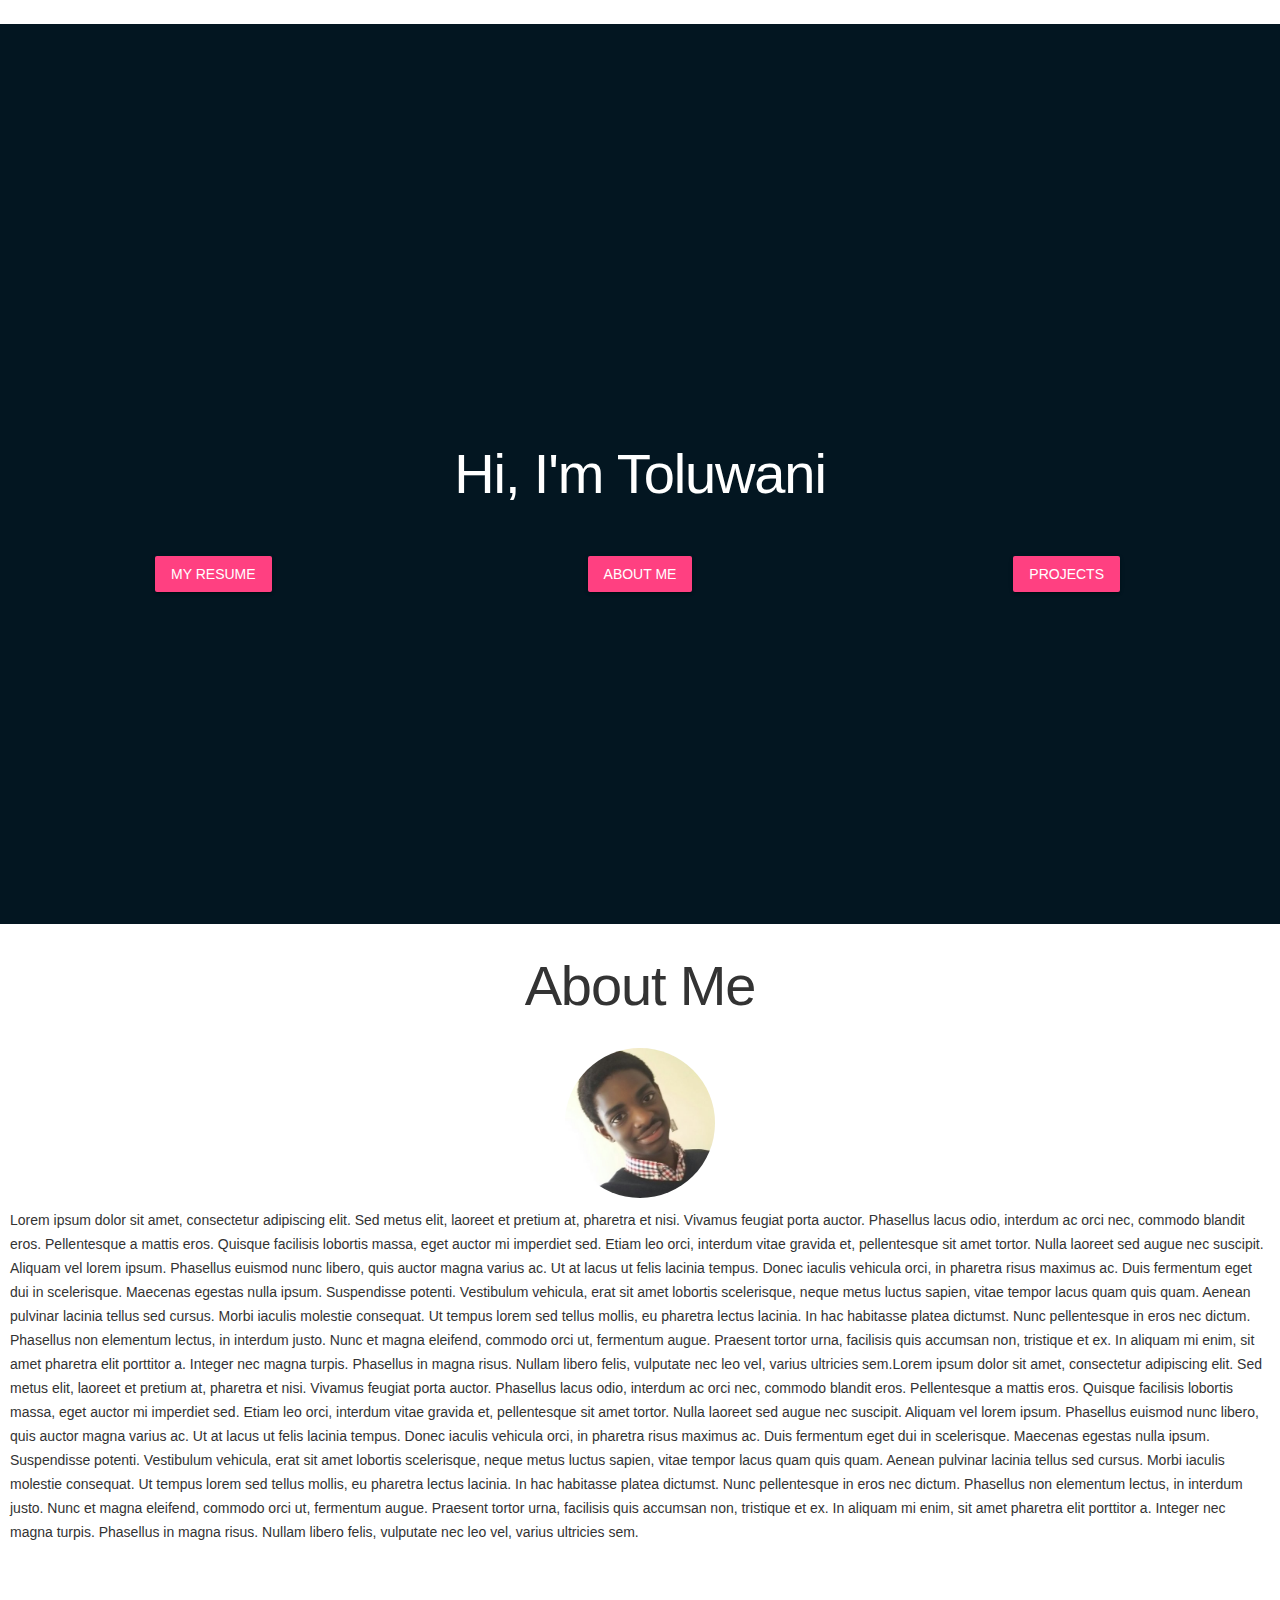
==== commit a2879a22: "About me" ====
--- a/app/index.html
+++ b/app/index.html
@@ -3,8 +3,10 @@
 <head>
     <meta charset="UTF-8">
     <title>Toluwani Ogunsanya</title>
+    <link href="https://fonts.googleapis.com/css?family=Ubuntu" rel="stylesheet">
     <link rel="stylesheet" href="css/styles.css">
     <link rel="stylesheet" href="https://fonts.googleapis.com/icon?family=Material+Icons">
+    <link rel="stylesheet" href="css/bootstrap/bootstrap.min.css">
     <link rel="stylesheet" href="css/mdl/material.min.css">
     <script defer src="css/mdl/material.min.js"></script>
     <meta name="viewport" content="width=device-width, initial-scale=1.0">
@@ -15,7 +17,7 @@
     <h1 class="hi mdl-typography--text-center vertical-align">Hi, I'm Toluwani</h1>
     <div class="mdl-grid mdl-grid--no-spacing vertical-align ">
         <div class="mdl-cell mdl-cell--4-col mdl-typography--text-center">
-            <button class="mdl-button mdl-js-button mdl-button--raised mdl-button--accent">My Resume</button>
+            <button id="myresume" class="mdl-button mdl-js-button mdl-button--raised mdl-button--accent">My Resume</button>
         </div>
         <div class="mdl-cell mdl-cell--4-col mdl-typography--text-center">
             <button class="mdl-button mdl-js-button mdl-button--raised mdl-button--accent">About Me</button>
@@ -26,7 +28,22 @@
     </div>
 </div>
 
+<div id="page2" class="page2 mdl-layout">
+    <h1 class="mdl-typography--text-center">About Me</h1>
+    <div class="text-center"><img src="img/me.jpg" class="img-circle text-center profile-image"></div>
+    <div class="aboutme_text">
+        <p>Lorem ipsum dolor sit amet, consectetur adipiscing elit. Sed metus elit, laoreet et pretium at, pharetra et nisi. Vivamus feugiat porta auctor. Phasellus lacus odio, interdum ac orci nec, commodo blandit eros. Pellentesque a mattis eros. Quisque facilisis lobortis massa, eget auctor mi imperdiet sed. Etiam leo orci, interdum vitae gravida et, pellentesque sit amet tortor. Nulla laoreet sed augue nec suscipit. Aliquam vel lorem ipsum. Phasellus euismod nunc libero, quis auctor magna varius ac. Ut at lacus ut felis lacinia tempus. Donec iaculis vehicula orci, in pharetra risus maximus ac. Duis fermentum eget dui in scelerisque. Maecenas egestas nulla ipsum. Suspendisse potenti. Vestibulum vehicula, erat sit amet lobortis scelerisque, neque metus luctus sapien, vitae tempor lacus quam quis quam. Aenean pulvinar lacinia tellus sed cursus.
+
+            Morbi iaculis molestie consequat. Ut tempus lorem sed tellus mollis, eu pharetra lectus lacinia. In hac habitasse platea dictumst. Nunc pellentesque in eros nec dictum. Phasellus non elementum lectus, in interdum justo. Nunc et magna eleifend, commodo orci ut, fermentum augue. Praesent tortor urna, facilisis quis accumsan non, tristique et ex. In aliquam mi enim, sit amet pharetra elit porttitor a. Integer nec magna turpis. Phasellus in magna risus. Nullam libero felis, vulputate nec leo vel, varius ultricies sem.Lorem ipsum dolor sit amet, consectetur adipiscing elit. Sed metus elit, laoreet et pretium at, pharetra et nisi. Vivamus feugiat porta auctor. Phasellus lacus odio, interdum ac orci nec, commodo blandit eros. Pellentesque a mattis eros. Quisque facilisis lobortis massa, eget auctor mi imperdiet sed. Etiam leo orci, interdum vitae gravida et, pellentesque sit amet tortor. Nulla laoreet sed augue nec suscipit. Aliquam vel lorem ipsum. Phasellus euismod nunc libero, quis auctor magna varius ac. Ut at lacus ut felis lacinia tempus. Donec iaculis vehicula orci, in pharetra risus maximus ac. Duis fermentum eget dui in scelerisque. Maecenas egestas nulla ipsum. Suspendisse potenti. Vestibulum vehicula, erat sit amet lobortis scelerisque, neque metus luctus sapien, vitae tempor lacus quam quis quam. Aenean pulvinar lacinia tellus sed cursus.
+
+            Morbi iaculis molestie consequat. Ut tempus lorem sed tellus mollis, eu pharetra lectus lacinia. In hac habitasse platea dictumst. Nunc pellentesque in eros nec dictum. Phasellus non elementum lectus, in interdum justo. Nunc et magna eleifend, commodo orci ut, fermentum augue. Praesent tortor urna, facilisis quis accumsan non, tristique et ex. In aliquam mi enim, sit amet pharetra elit porttitor a. Integer nec magna turpis. Phasellus in magna risus. Nullam libero felis, vulputate nec leo vel, varius ultricies sem.</p>
+    </div>
+
+
+</div>
+
 
 </body>
+<script src="js/jquery.js"></script>
 <script src="js/index.js"></script>
 </html>--- a/app/css/styles.css
+++ b/app/css/styles.css
@@ -1,11 +1,9 @@
-body{
 
-}
 html, body{
     height:100%; /* important to vertically align the container */
     margin:0;
     padding:0;
-
+    font-family: 'Ubuntu', sans-serif;
 
 }
 
@@ -31,17 +29,30 @@
     background-color: #031621;
 }
 
+.page2{
+    height: 100%;
+    background-color: white;
+}
+
+.profile-image{
+    text-align: center;
+    height: 150px;
+    width: 150px;
+}
+
 .drawer-image {
     width: inherit ;
     height: 150px;
 }
 
-#page1{
-    /*background-image: url("bg2.jpg");*/
-    /*background-size: cover;*/
+.circular--square {
+    border-radius: 50%;
 }
 
 .content{
     height: 100%;
-    font-family: 'Roboto Mono', monospace;
+}
+
+.aboutme_text{
+    padding: 10px;
 }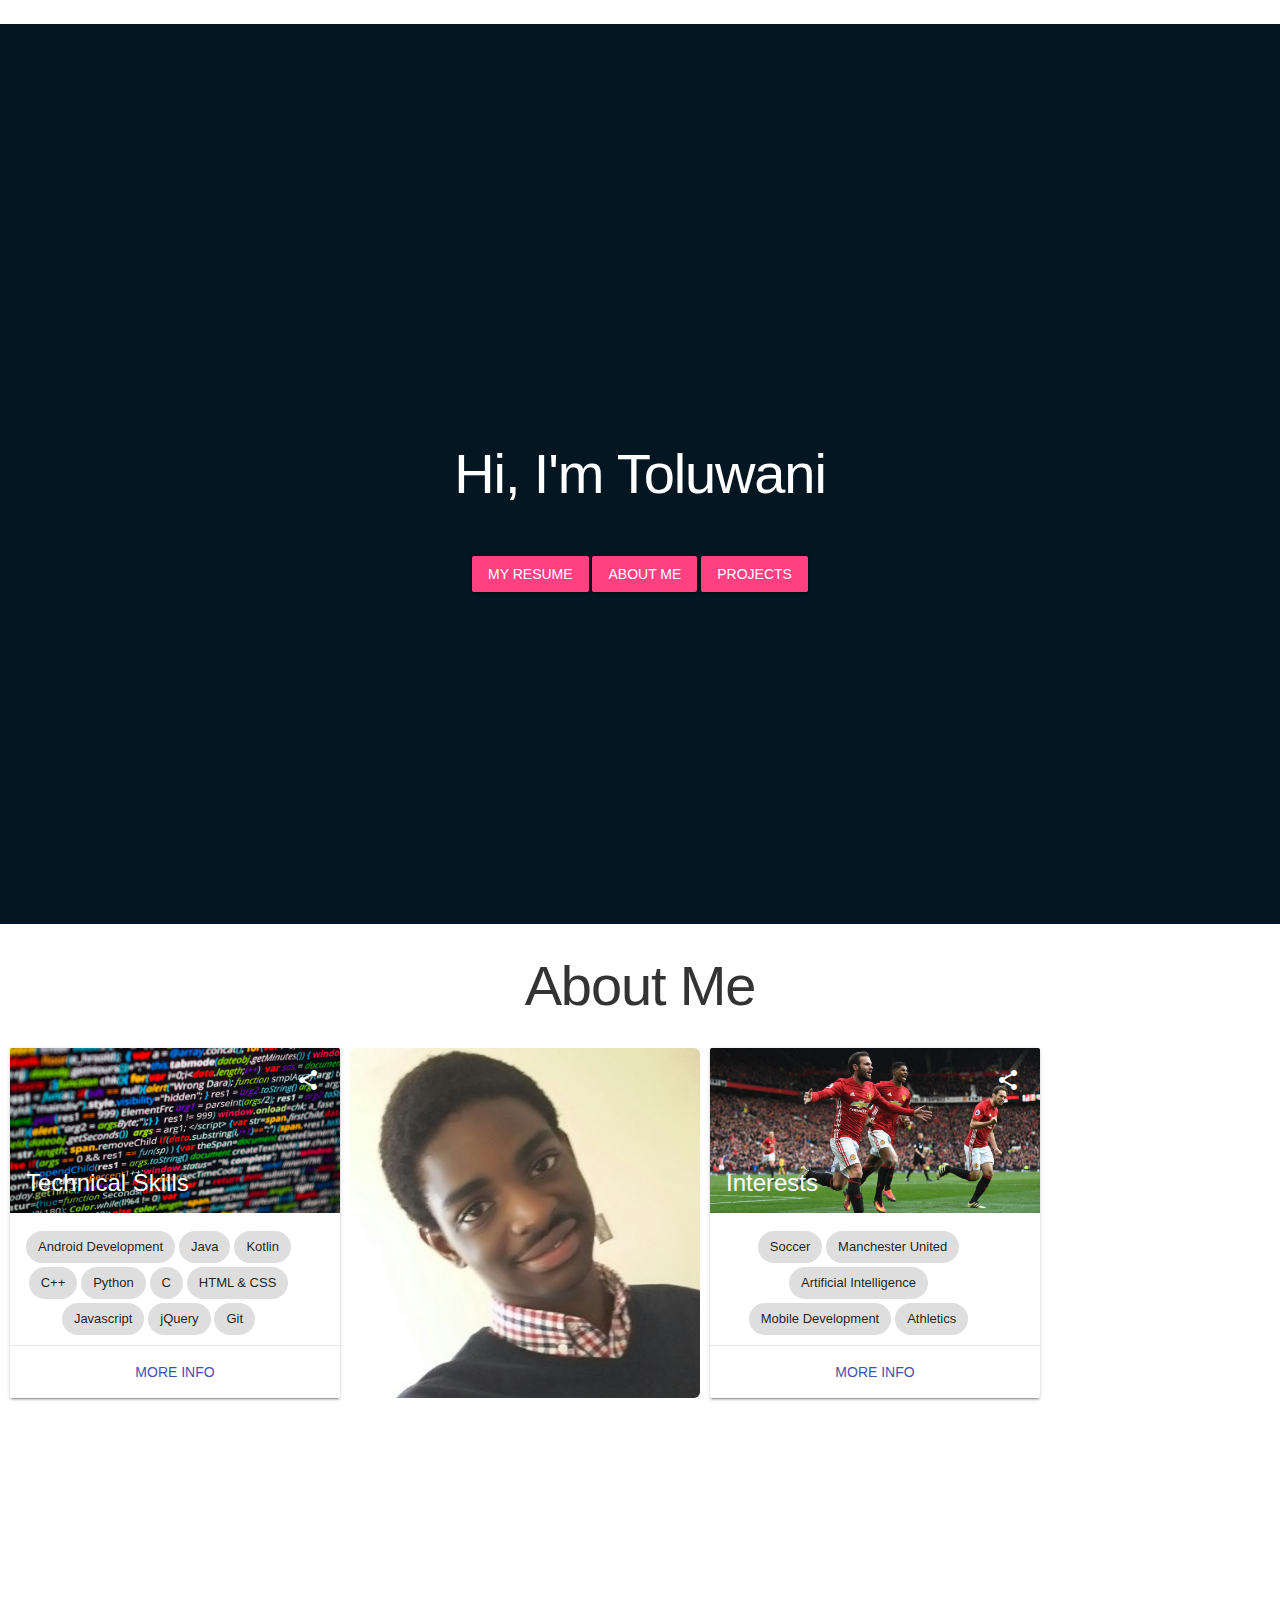
==== commit 6f1fd78f: "Chips and dialogs" ====
--- a/app/index.html
+++ b/app/index.html
@@ -1,49 +1,153 @@
-<!DOCTYPE html>
-<html lang="en">
-<head>
-    <meta charset="UTF-8">
-    <title>Toluwani Ogunsanya</title>
-    <link href="https://fonts.googleapis.com/css?family=Ubuntu" rel="stylesheet">
-    <link rel="stylesheet" href="css/styles.css">
-    <link rel="stylesheet" href="https://fonts.googleapis.com/icon?family=Material+Icons">
-    <link rel="stylesheet" href="css/bootstrap/bootstrap.min.css">
-    <link rel="stylesheet" href="css/mdl/material.min.css">
-    <script defer src="css/mdl/material.min.js"></script>
-    <meta name="viewport" content="width=device-width, initial-scale=1.0">
-</head>
-<body>
-
-<div id="page1" class="page1">
-    <h1 class="hi mdl-typography--text-center vertical-align">Hi, I'm Toluwani</h1>
-    <div class="mdl-grid mdl-grid--no-spacing vertical-align ">
-        <div class="mdl-cell mdl-cell--4-col mdl-typography--text-center">
-            <button id="myresume" class="mdl-button mdl-js-button mdl-button--raised mdl-button--accent">My Resume</button>
-        </div>
-        <div class="mdl-cell mdl-cell--4-col mdl-typography--text-center">
-            <button class="mdl-button mdl-js-button mdl-button--raised mdl-button--accent">About Me</button>
-        </div>
-        <div class="mdl-cell mdl-cell--4-col mdl-typography--text-center">
-            <button class="mdl-button mdl-js-button mdl-button--raised mdl-button--accent">Projects</button>
-        </div>
-    </div>
-</div>
-
-<div id="page2" class="page2 mdl-layout">
-    <h1 class="mdl-typography--text-center">About Me</h1>
-    <div class="text-center"><img src="img/me.jpg" class="img-circle text-center profile-image"></div>
-    <div class="aboutme_text">
-        <p>Lorem ipsum dolor sit amet, consectetur adipiscing elit. Sed metus elit, laoreet et pretium at, pharetra et nisi. Vivamus feugiat porta auctor. Phasellus lacus odio, interdum ac orci nec, commodo blandit eros. Pellentesque a mattis eros. Quisque facilisis lobortis massa, eget auctor mi imperdiet sed. Etiam leo orci, interdum vitae gravida et, pellentesque sit amet tortor. Nulla laoreet sed augue nec suscipit. Aliquam vel lorem ipsum. Phasellus euismod nunc libero, quis auctor magna varius ac. Ut at lacus ut felis lacinia tempus. Donec iaculis vehicula orci, in pharetra risus maximus ac. Duis fermentum eget dui in scelerisque. Maecenas egestas nulla ipsum. Suspendisse potenti. Vestibulum vehicula, erat sit amet lobortis scelerisque, neque metus luctus sapien, vitae tempor lacus quam quis quam. Aenean pulvinar lacinia tellus sed cursus.
-
-            Morbi iaculis molestie consequat. Ut tempus lorem sed tellus mollis, eu pharetra lectus lacinia. In hac habitasse platea dictumst. Nunc pellentesque in eros nec dictum. Phasellus non elementum lectus, in interdum justo. Nunc et magna eleifend, commodo orci ut, fermentum augue. Praesent tortor urna, facilisis quis accumsan non, tristique et ex. In aliquam mi enim, sit amet pharetra elit porttitor a. Integer nec magna turpis. Phasellus in magna risus. Nullam libero felis, vulputate nec leo vel, varius ultricies sem.Lorem ipsum dolor sit amet, consectetur adipiscing elit. Sed metus elit, laoreet et pretium at, pharetra et nisi. Vivamus feugiat porta auctor. Phasellus lacus odio, interdum ac orci nec, commodo blandit eros. Pellentesque a mattis eros. Quisque facilisis lobortis massa, eget auctor mi imperdiet sed. Etiam leo orci, interdum vitae gravida et, pellentesque sit amet tortor. Nulla laoreet sed augue nec suscipit. Aliquam vel lorem ipsum. Phasellus euismod nunc libero, quis auctor magna varius ac. Ut at lacus ut felis lacinia tempus. Donec iaculis vehicula orci, in pharetra risus maximus ac. Duis fermentum eget dui in scelerisque. Maecenas egestas nulla ipsum. Suspendisse potenti. Vestibulum vehicula, erat sit amet lobortis scelerisque, neque metus luctus sapien, vitae tempor lacus quam quis quam. Aenean pulvinar lacinia tellus sed cursus.
-
-            Morbi iaculis molestie consequat. Ut tempus lorem sed tellus mollis, eu pharetra lectus lacinia. In hac habitasse platea dictumst. Nunc pellentesque in eros nec dictum. Phasellus non elementum lectus, in interdum justo. Nunc et magna eleifend, commodo orci ut, fermentum augue. Praesent tortor urna, facilisis quis accumsan non, tristique et ex. In aliquam mi enim, sit amet pharetra elit porttitor a. Integer nec magna turpis. Phasellus in magna risus. Nullam libero felis, vulputate nec leo vel, varius ultricies sem.</p>
-    </div>
-
-
-</div>
-
-
-</body>
-<script src="js/jquery.js"></script>
-<script src="js/index.js"></script>
-</html>+<!DOCTYPE html>
+<html lang="en">
+<head>
+    <meta charset="UTF-8">
+    <title>Toluwani Ogunsanya</title>
+    <link href="https://fonts.googleapis.com/css?family=Ubuntu" rel="stylesheet">
+    <link rel="stylesheet" href="css/styles.css">
+    <link rel="stylesheet" href="https://fonts.googleapis.com/icon?family=Material+Icons">
+    <link rel="stylesheet" href="css/bootstrap/bootstrap.min.css">
+    <link rel="stylesheet" href="css/mdl/material.min.css">
+    <script defer src="css/mdl/material.min.js"></script>
+    <script src="js/bootstrap.min.js"></script>
+    <meta name="viewport" content="width=device-width, initial-scale=1.0">
+</head>
+<body>
+
+<div id="page1" class="page1">
+    <h1 class="hi mdl-typography--text-center vertical-align">Hi, I'm Toluwani</h1>
+    <div class="vertical-align mdl-typography--text-center text-center">
+            <button id="myresume" class="mdl-button mdl-js-button mdl-button--raised mdl-button--accent">My Resume</button>
+            <button class="mdl-button mdl-js-button mdl-button--raised mdl-button--accent">About Me</button>
+            <button class="mdl-button mdl-js-button mdl-button--raised mdl-button--accent">Projects</button>
+    </div>
+</div>
+
+<div id="page2" class="page2 ">
+    <h1 class="mdl-typography--text-center">About Me</h1>
+
+    <div class="cards-wrapper text-center aboutme-cards mdl-typography--text-center">
+        <div class="citem text-center">
+            <div class="demo-card-wide mdl-card mdl-shadow--2dp">
+                <div class="mdl-card__title tech-card">
+                    <h2 class="mdl-card__title-text">Technical Skills</h2>
+                </div>
+                <div class="mdl-card__supporting-text">
+                    <span class="mdl-chip" id="androidDev">
+                        <span class="mdl-chip__text">Android Development</span>
+                    </span>
+                    <span class="mdl-chip">
+                        <span class="mdl-chip__text">Java</span>
+                    </span>
+                    <span class="mdl-chip">
+                        <span class="mdl-chip__text">Kotlin</span>
+                    </span>
+                    <span class="mdl-chip">
+                        <span class="mdl-chip__text">C++</span>
+                    </span>
+                    <span class="mdl-chip">
+                        <span class="mdl-chip__text">Python</span>
+                    </span>
+                    <span class="mdl-chip">
+                        <span class="mdl-chip__text">C</span>
+                    </span>
+                    <span class="mdl-chip">
+                        <span class="mdl-chip__text">HTML & CSS</span>
+                    </span>
+                    <span class="mdl-chip">
+                        <span class="mdl-chip__text">Javascript</span>
+                    </span>
+                    <span class="mdl-chip">
+                        <span class="mdl-chip__text">jQuery</span>
+                    </span>
+                    <span class="mdl-chip">
+                        <span class="mdl-chip__text">Git</span>
+                    </span>
+                </div>
+                <div class="mdl-card__actions mdl-card--border">
+                    <a id="moreinfo-tech" class="mdl-button mdl-button--colored mdl-js-button mdl-js-ripple-effect">
+                        More info
+                    </a>
+                </div>
+                <div class="mdl-card__menu">
+                    <button class="mdl-button mdl-button--icon mdl-js-button mdl-js-ripple-effect">
+                        <i class="material-icons">share</i>
+                    </button>
+                </div>
+            </div>
+        </div>
+        <div class="citem text-center">
+            <div class=""><img src="img/me.jpg" class="img-rounded text-center profile-image"></div>
+        </div>
+        <div class="citem text-center">
+            <div class="demo-card-wide mdl-card mdl-shadow--2dp">
+                <div class="mdl-card__title interest-card">
+                    <h2 class="mdl-card__title-text">Interests</h2>
+                </div>
+                <div class="mdl-card__supporting-text">
+                    <span class="mdl-chip" id="">
+                        <span class="mdl-chip__text">Soccer</span>
+                    </span>
+                    <span class="mdl-chip">
+                        <span class="mdl-chip__text">Manchester United</span>
+                    </span>
+                    <span class="mdl-chip">
+                        <span class="mdl-chip__text">Artificial Intelligence</span>
+                    </span>
+                    <span class="mdl-chip">
+                        <span class="mdl-chip__text">Mobile Development</span>
+                    </span>
+                    <span class="mdl-chip">
+                        <span class="mdl-chip__text">Athletics</span>
+                    </span>
+
+                </div>
+                <div class="mdl-card__actions mdl-card--border">
+                    <a class="mdl-button mdl-button--colored mdl-js-button mdl-js-ripple-effect">
+                        More info
+                    </a>
+                </div>
+                <div class="mdl-card__menu">
+                    <button class="mdl-button mdl-button--icon mdl-js-button mdl-js-ripple-effect">
+                        <i class="material-icons">share</i>
+                    </button>
+                </div>
+            </div>
+        </div>
+    </div>
+
+
+
+</div>
+
+<dialog class="mdl-dialog">
+    <h4 class="mdl-dialog__title">MORE INFO</h4>
+    <div class="mdl-dialog__content">
+        <p>
+            Android Development: I have experience with <b>Android Studio</b>, <b>Espresso</b>, <b>Gradle</b> and lots of Google APIs.
+        </p>
+    </div>
+    <div class="mdl-dialog__actions">
+        <button type="button" class="mdl-button close">CLOSE</button>
+    </div>
+</dialog>
+
+<script>
+
+</script>
+
+
+
+</body>
+<script src="js/jquery.js"></script>
+
+<script src="js/index.js"></script>
+</html>
+
+<!--<div class="aboutme_text">-->
+<!--<p>Lorem ipsum dolor sit amet, consectetur adipiscing elit. Sed metus elit, laoreet et pretium at, pharetra et nisi. Vivamus feugiat porta auctor. Phasellus lacus odio, interdum ac orci nec, commodo blandit eros. Pellentesque a mattis eros. Quisque facilisis lobortis massa, eget auctor mi imperdiet sed. Etiam leo orci, interdum vitae gravida et, pellentesque sit amet tortor. Nulla laoreet sed augue nec suscipit. Aliquam vel lorem ipsum. Phasellus euismod nunc libero, quis auctor magna varius ac. Ut at lacus ut felis lacinia tempus. Donec iaculis vehicula orci, in pharetra risus maximus ac. Duis fermentum eget dui in scelerisque. Maecenas egestas nulla ipsum. Suspendisse potenti. Vestibulum vehicula, erat sit amet lobortis scelerisque, neque metus luctus sapien, vitae tempor lacus quam quis quam. Aenean pulvinar lacinia tellus sed cursus.-->
+
+<!--Morbi iaculis molestie consequat. Ut tempus lorem sed tellus mollis, eu pharetra lectus lacinia. In hac habitasse platea dictumst. Nunc pellentesque in eros nec dictum. Phasellus non elementum lectus, in interdum justo. Nunc et magna eleifend, commodo orci ut, fermentum augue. Praesent tortor urna, facilisis quis accumsan non, tristique et ex. In aliquam mi enim, sit amet pharetra elit porttitor a. Integer nec magna turpis. Phasellus in magna risus. Nullam libero felis, vulputate nec leo vel, varius ultricies sem.Lorem ipsum dolor sit amet, consectetur adipiscing elit. Sed metus elit, laoreet et pretium at, pharetra et nisi. Vivamus feugiat porta auctor. Phasellus lacus odio, interdum ac orci nec, commodo blandit eros. Pellentesque a mattis eros. Quisque facilisis lobortis massa, eget auctor mi imperdiet sed. Etiam leo orci, interdum vitae gravida et, pellentesque sit amet tortor. Nulla laoreet sed augue nec suscipit. Aliquam vel lorem ipsum. Phasellus euismod nunc libero, quis auctor magna varius ac. Ut at lacus ut felis lacinia tempus. Donec iaculis vehicula orci, in pharetra risus maximus ac. Duis fermentum eget dui in scelerisque. Maecenas egestas nulla ipsum. Suspendisse potenti. Vestibulum vehicula, erat sit amet lobortis scelerisque, neque metus luctus sapien, vitae tempor lacus quam quis quam. Aenean pulvinar lacinia tellus sed cursus.-->
+
+<!--Morbi iaculis molestie consequat. Ut tempus lorem sed tellus mollis, eu pharetra lectus lacinia. In hac habitasse platea dictumst. Nunc pellentesque in eros nec dictum. Phasellus non elementum lectus, in interdum justo. Nunc et magna eleifend, commodo orci ut, fermentum augue. Praesent tortor urna, facilisis quis accumsan non, tristique et ex. In aliquam mi enim, sit amet pharetra elit porttitor a. Integer nec magna turpis. Phasellus in magna risus. Nullam libero felis, vulputate nec leo vel, varius ultricies sem.</p>-->
+<!--</div>-->--- a/app/css/styles.css
+++ b/app/css/styles.css
@@ -1,58 +1,92 @@
-
-html, body{
-    height:100%; /* important to vertically align the container */
-    margin:0;
-    padding:0;
-    font-family: 'Ubuntu', sans-serif;
-
-}
-
-.page.buttons{
-    display: flex;
-}
-
-.vertical-align {
-    position: relative;
-    top: 50%;
-    transform: translateY(-50%);
-}
-.home {
-    text-align: center;
-}
-
-.hi{
-    color: white;
-}
-
-.page1{
-    height: 100%;
-    background-color: #031621;
-}
-
-.page2{
-    height: 100%;
-    background-color: white;
-}
-
-.profile-image{
-    text-align: center;
-    height: 150px;
-    width: 150px;
-}
-
-.drawer-image {
-    width: inherit ;
-    height: 150px;
-}
-
-.circular--square {
-    border-radius: 50%;
-}
-
-.content{
-    height: 100%;
-}
-
-.aboutme_text{
-    padding: 10px;
+html, body{
+    height:100%; /* important to vertically align the container */
+    margin:0;
+    padding:0;
+    font-family: 'Ubuntu', sans-serif;
+
+}
+
+.page.buttons{
+    display: flex;
+}
+
+.vertical-align {
+    position: relative;
+    top: 50%;
+    transform: translateY(-50%);
+}
+.home {
+    text-align: center;
+}
+
+.hi{
+    color: white;
+}
+
+.page1{
+    height: 100%;
+    background-color: #031621;
+}
+
+.page2{
+    height: 100%;
+    width: 100%;
+    background-color: white;
+    text-align: center;
+    position: relative;
+}
+
+.profile-image{
+    text-align: center;
+    height: 350px;
+    width: inherit;
+}
+
+.drawer-image {
+    width: inherit ;
+    height: 150px;
+}
+
+.circular--square {
+    border-radius: 50%;
+}
+
+.content{
+    height: 100%;
+}
+
+.aboutme-cards{
+    display: flex;
+}
+.cards-wrapper{
+    margin: 0 auto;
+}
+
+.citem{
+    float: left;
+}
+
+.aboutme_text{
+    padding: 10px;
+}
+.demo-card-wide.mdl-card {
+    /*width: inherit;*/
+    height: 350px;
+    margin-left: 10px;
+    margin-right: 10px;
+}
+.demo-card-wide > .mdl-card__title {
+    color: #fff;
+    height: 176px;
+
+}
+.demo-card-wide > .mdl-card__menu {
+    color: #fff;
+}
+.demo-card-wide > .tech-card{
+    background: url('../img/code.jpg') center / cover;
+}
+
+.demo-card-wide > .interest-card{
+    background: url('../img/united.jpg') center / cover;
 }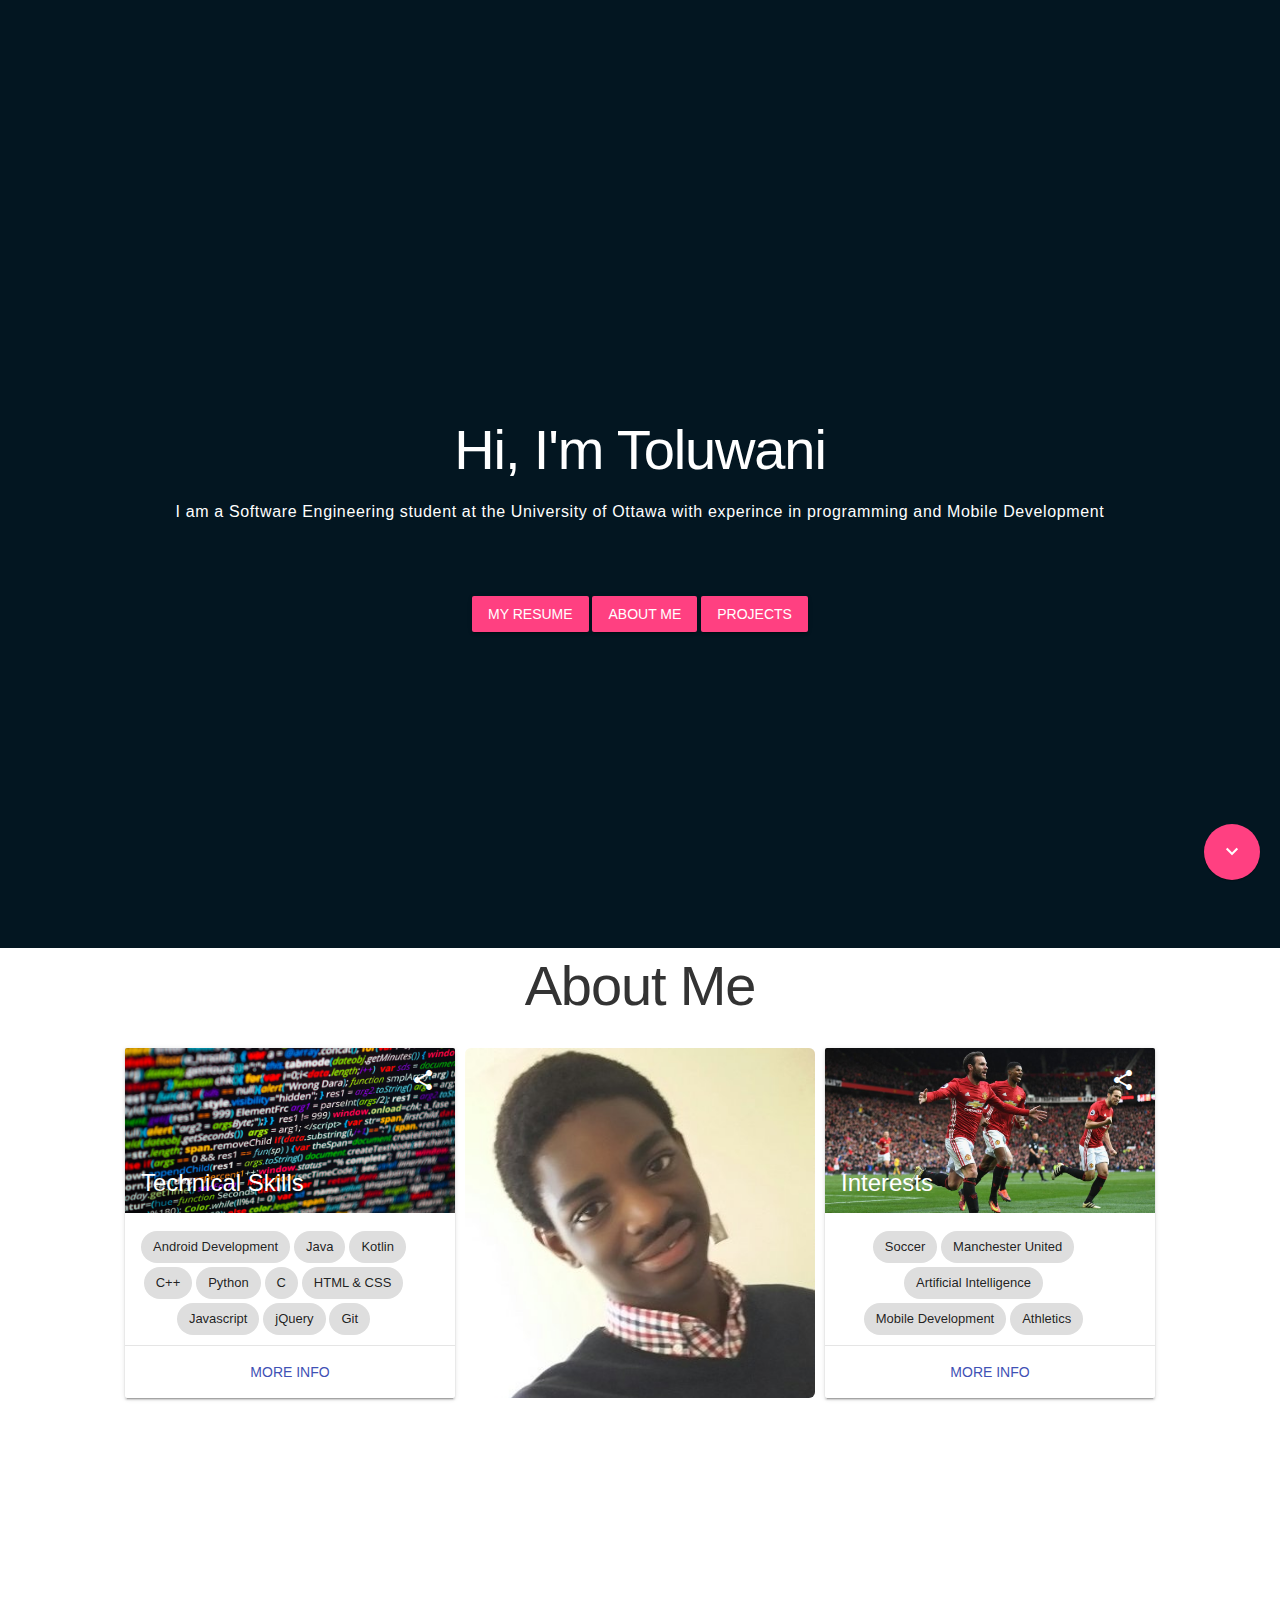
==== commit 38051584: "down button" ====
--- a/app/index.html
+++ b/app/index.html
@@ -15,12 +15,20 @@
 <body>
 
 <div id="page1" class="page1">
-    <h1 class="hi mdl-typography--text-center vertical-align">Hi, I'm Toluwani</h1>
+    <div class="hi mdl-typography--text-center vertical-align">
+        <h1>Hi, I'm Toluwani</h1>
+        <h6 class="hi mdl-typography--text-center vertical-align">I am a Software Engineering student at the University
+            of Ottawa with experince in programming and Mobile Development</h6>
+    </div>
+
     <div class="vertical-align mdl-typography--text-center text-center">
             <button id="myresume" class="mdl-button mdl-js-button mdl-button--raised mdl-button--accent">My Resume</button>
             <button class="mdl-button mdl-js-button mdl-button--raised mdl-button--accent">About Me</button>
-            <button class="mdl-button mdl-js-button mdl-button--raised mdl-button--accent">Projects</button>
+            <button id="projects" class="mdl-button mdl-js-button mdl-button--raised mdl-button--accent">Projects</button>
     </div>
+    <button id="scroll-bottom" class="mdl-button mdl-js-button mdl-button--fab mdl-js-ripple-effect mdl-button--colored">
+        <i class="material-icons">keyboard_arrow_down</i>
+    </button>
 </div>
 
 <div id="page2" class="page2 ">
--- a/app/css/styles.css
+++ b/app/css/styles.css
@@ -3,6 +3,7 @@
     margin:0;
     padding:0;
     font-family: 'Ubuntu', sans-serif;
+    background-color: #031621;
 
 }
 
@@ -21,6 +22,13 @@
 
 .hi{
     color: white;
+}
+
+#scroll-bottom {
+    position: fixed;
+    bottom: 0px;
+    right: 0px;
+    margin: 20px;
 }
 
 .page1{
@@ -60,10 +68,12 @@
 }
 .cards-wrapper{
     margin: 0 auto;
+    justify-content: center;
 }
 
 .citem{
     float: left;
+    justify-content: center;
 }
 
 .aboutme_text{
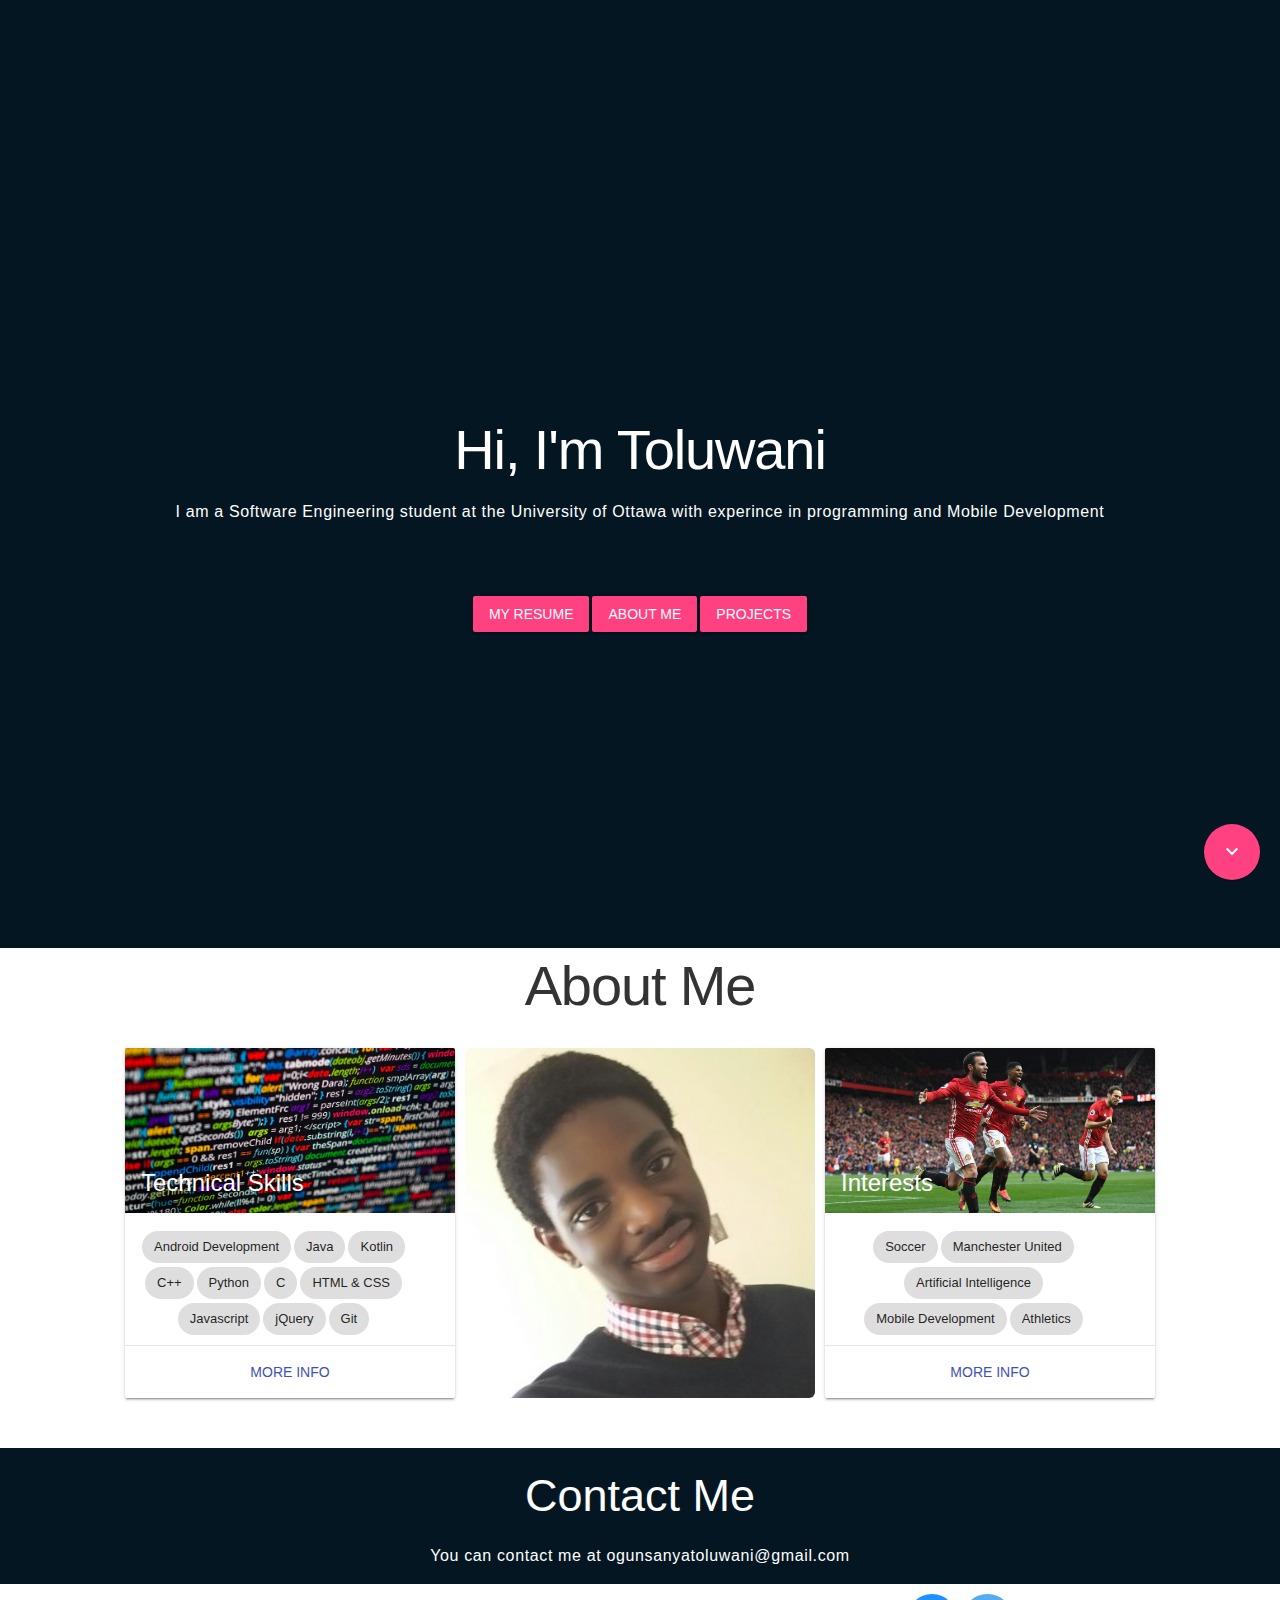
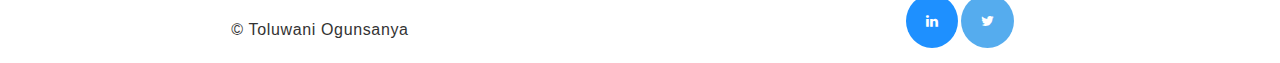
==== commit b5c0411e: "Last row" ====
--- a/app/index.html
+++ b/app/index.html
@@ -4,12 +4,13 @@
     <meta charset="UTF-8">
     <title>Toluwani Ogunsanya</title>
     <link href="https://fonts.googleapis.com/css?family=Ubuntu" rel="stylesheet">
-    <link rel="stylesheet" href="css/styles.css">
     <link rel="stylesheet" href="https://fonts.googleapis.com/icon?family=Material+Icons">
     <link rel="stylesheet" href="css/bootstrap/bootstrap.min.css">
     <link rel="stylesheet" href="css/mdl/material.min.css">
     <script defer src="css/mdl/material.min.js"></script>
     <script src="js/bootstrap.min.js"></script>
+    <link rel="stylesheet" href="https://cdnjs.cloudflare.com/ajax/libs/font-awesome/4.7.0/css/font-awesome.min.css">
+    <link rel="stylesheet" href="css/styles.css">
     <meta name="viewport" content="width=device-width, initial-scale=1.0">
 </head>
 <body>
@@ -23,17 +24,14 @@
 
     <div class="vertical-align mdl-typography--text-center text-center">
             <button id="myresume" class="mdl-button mdl-js-button mdl-button--raised mdl-button--accent">My Resume</button>
-            <button class="mdl-button mdl-js-button mdl-button--raised mdl-button--accent">About Me</button>
+            <a href="#page2"><button class="mdl-button mdl-js-button mdl-button--raised mdl-button--accent">About Me</button></a>
             <button id="projects" class="mdl-button mdl-js-button mdl-button--raised mdl-button--accent">Projects</button>
     </div>
-    <button id="scroll-bottom" class="mdl-button mdl-js-button mdl-button--fab mdl-js-ripple-effect mdl-button--colored">
-        <i class="material-icons">keyboard_arrow_down</i>
-    </button>
+
 </div>
 
 <div id="page2" class="page2 ">
     <h1 class="mdl-typography--text-center">About Me</h1>
-
     <div class="cards-wrapper text-center aboutme-cards mdl-typography--text-center">
         <div class="citem text-center">
             <div class="demo-card-wide mdl-card mdl-shadow--2dp">
@@ -77,11 +75,6 @@
                         More info
                     </a>
                 </div>
-                <div class="mdl-card__menu">
-                    <button class="mdl-button mdl-button--icon mdl-js-button mdl-js-ripple-effect">
-                        <i class="material-icons">share</i>
-                    </button>
-                </div>
             </div>
         </div>
         <div class="citem text-center">
@@ -115,18 +108,35 @@
                         More info
                     </a>
                 </div>
-                <div class="mdl-card__menu">
-                    <button class="mdl-button mdl-button--icon mdl-js-button mdl-js-ripple-effect">
-                        <i class="material-icons">share</i>
-                    </button>
-                </div>
             </div>
         </div>
     </div>
+</div>
 
+<div id="page3" class="page3 text-center">
+    <h2>Contact Me</h2>
+    <h6>
+        You can contact me at ogunsanyatoluwani@gmail.com
+    </h6>
+</div>
 
+<div id="page4" class="page4 row text-center">
+    <div class="col-md-6 social">
+        <h6>© Toluwani Ogunsanya</h6>
+    </div>
 
+    <div class="col-md-6 social">
+        <a href="https://www.linkedin.com/in/toluwaniogunsanya
+" class="fa fa-linkedin text-center" target="_blank"></a>
+        <a href="https://twitter.com/ogunsanyatoluwa" class="fa fa-twitter" target="_blank"></a>
+    </div>
 </div>
+
+<a href="#page4">
+    <button id="scroll-bottom" class="mdl-button mdl-js-button mdl-button--fab mdl-js-ripple-effect mdl-button--colored">
+        <i class="material-icons">keyboard_arrow_down</i>
+    </button>
+</a>
 
 <dialog class="mdl-dialog">
     <h4 class="mdl-dialog__title">MORE INFO</h4>
@@ -140,22 +150,7 @@
     </div>
 </dialog>
 
-<script>
-
-</script>
-
-
-
 </body>
 <script src="js/jquery.js"></script>
-
 <script src="js/index.js"></script>
-</html>
-
-<!--<div class="aboutme_text">-->
-<!--<p>Lorem ipsum dolor sit amet, consectetur adipiscing elit. Sed metus elit, laoreet et pretium at, pharetra et nisi. Vivamus feugiat porta auctor. Phasellus lacus odio, interdum ac orci nec, commodo blandit eros. Pellentesque a mattis eros. Quisque facilisis lobortis massa, eget auctor mi imperdiet sed. Etiam leo orci, interdum vitae gravida et, pellentesque sit amet tortor. Nulla laoreet sed augue nec suscipit. Aliquam vel lorem ipsum. Phasellus euismod nunc libero, quis auctor magna varius ac. Ut at lacus ut felis lacinia tempus. Donec iaculis vehicula orci, in pharetra risus maximus ac. Duis fermentum eget dui in scelerisque. Maecenas egestas nulla ipsum. Suspendisse potenti. Vestibulum vehicula, erat sit amet lobortis scelerisque, neque metus luctus sapien, vitae tempor lacus quam quis quam. Aenean pulvinar lacinia tellus sed cursus.-->
-
-<!--Morbi iaculis molestie consequat. Ut tempus lorem sed tellus mollis, eu pharetra lectus lacinia. In hac habitasse platea dictumst. Nunc pellentesque in eros nec dictum. Phasellus non elementum lectus, in interdum justo. Nunc et magna eleifend, commodo orci ut, fermentum augue. Praesent tortor urna, facilisis quis accumsan non, tristique et ex. In aliquam mi enim, sit amet pharetra elit porttitor a. Integer nec magna turpis. Phasellus in magna risus. Nullam libero felis, vulputate nec leo vel, varius ultricies sem.Lorem ipsum dolor sit amet, consectetur adipiscing elit. Sed metus elit, laoreet et pretium at, pharetra et nisi. Vivamus feugiat porta auctor. Phasellus lacus odio, interdum ac orci nec, commodo blandit eros. Pellentesque a mattis eros. Quisque facilisis lobortis massa, eget auctor mi imperdiet sed. Etiam leo orci, interdum vitae gravida et, pellentesque sit amet tortor. Nulla laoreet sed augue nec suscipit. Aliquam vel lorem ipsum. Phasellus euismod nunc libero, quis auctor magna varius ac. Ut at lacus ut felis lacinia tempus. Donec iaculis vehicula orci, in pharetra risus maximus ac. Duis fermentum eget dui in scelerisque. Maecenas egestas nulla ipsum. Suspendisse potenti. Vestibulum vehicula, erat sit amet lobortis scelerisque, neque metus luctus sapien, vitae tempor lacus quam quis quam. Aenean pulvinar lacinia tellus sed cursus.-->
-
-<!--Morbi iaculis molestie consequat. Ut tempus lorem sed tellus mollis, eu pharetra lectus lacinia. In hac habitasse platea dictumst. Nunc pellentesque in eros nec dictum. Phasellus non elementum lectus, in interdum justo. Nunc et magna eleifend, commodo orci ut, fermentum augue. Praesent tortor urna, facilisis quis accumsan non, tristique et ex. In aliquam mi enim, sit amet pharetra elit porttitor a. Integer nec magna turpis. Phasellus in magna risus. Nullam libero felis, vulputate nec leo vel, varius ultricies sem.</p>-->
-<!--</div>-->+</html>--- a/app/css/styles.css
+++ b/app/css/styles.css
@@ -5,6 +5,10 @@
     font-family: 'Ubuntu', sans-serif;
     background-color: #031621;
 
+}
+
+a:hover{
+    text-decoration: none;
 }
 
 .page.buttons{
@@ -31,17 +35,33 @@
     margin: 20px;
 }
 
+.row{
+    width: 100%;
+    margin-left: 0;
+    margin-right: 0;
+}
+
 .page1{
     height: 100%;
     background-color: #031621;
 }
 
 .page2{
-    height: 100%;
+    height: 500px;
     width: 100%;
     background-color: white;
     text-align: center;
     position: relative;
+    margin-bottom: 10px;
+}
+.page3{
+    color: white;
+    width: 100%;
+}
+
+.page4{
+    background-color: white;
+    width: 100%;
 }
 
 .profile-image{
@@ -79,6 +99,33 @@
 .aboutme_text{
     padding: 10px;
 }
+
+.fa {
+    display: inline-table;
+    padding: 20px;
+    width: 30px;
+    text-align: center;
+    text-decoration: none;
+    border-radius: 50%;
+}
+
+.social {
+    margin-top: 10px;
+    margin-bottom: 5px;
+}
+
+/* Twitter */
+.fa-twitter {
+    background: #55ACEE;
+    color: white;
+}
+
+/* Twitter */
+.fa-linkedin {
+    background: dodgerblue;
+    color: white;
+}
+
 .demo-card-wide.mdl-card {
     /*width: inherit;*/
     height: 350px;
@@ -99,4 +146,17 @@
 
 .demo-card-wide > .interest-card{
     background: url('../img/united.jpg') center / cover;
+}
+
+@media only screen and (max-width: 500px) {
+    .page2{
+        height: 1200px;
+        margin-top: 10px;
+    }
+    .aboutme-cards {
+        display: block;
+    }
+    .citem{
+        margin-top: 10px;
+    }
 }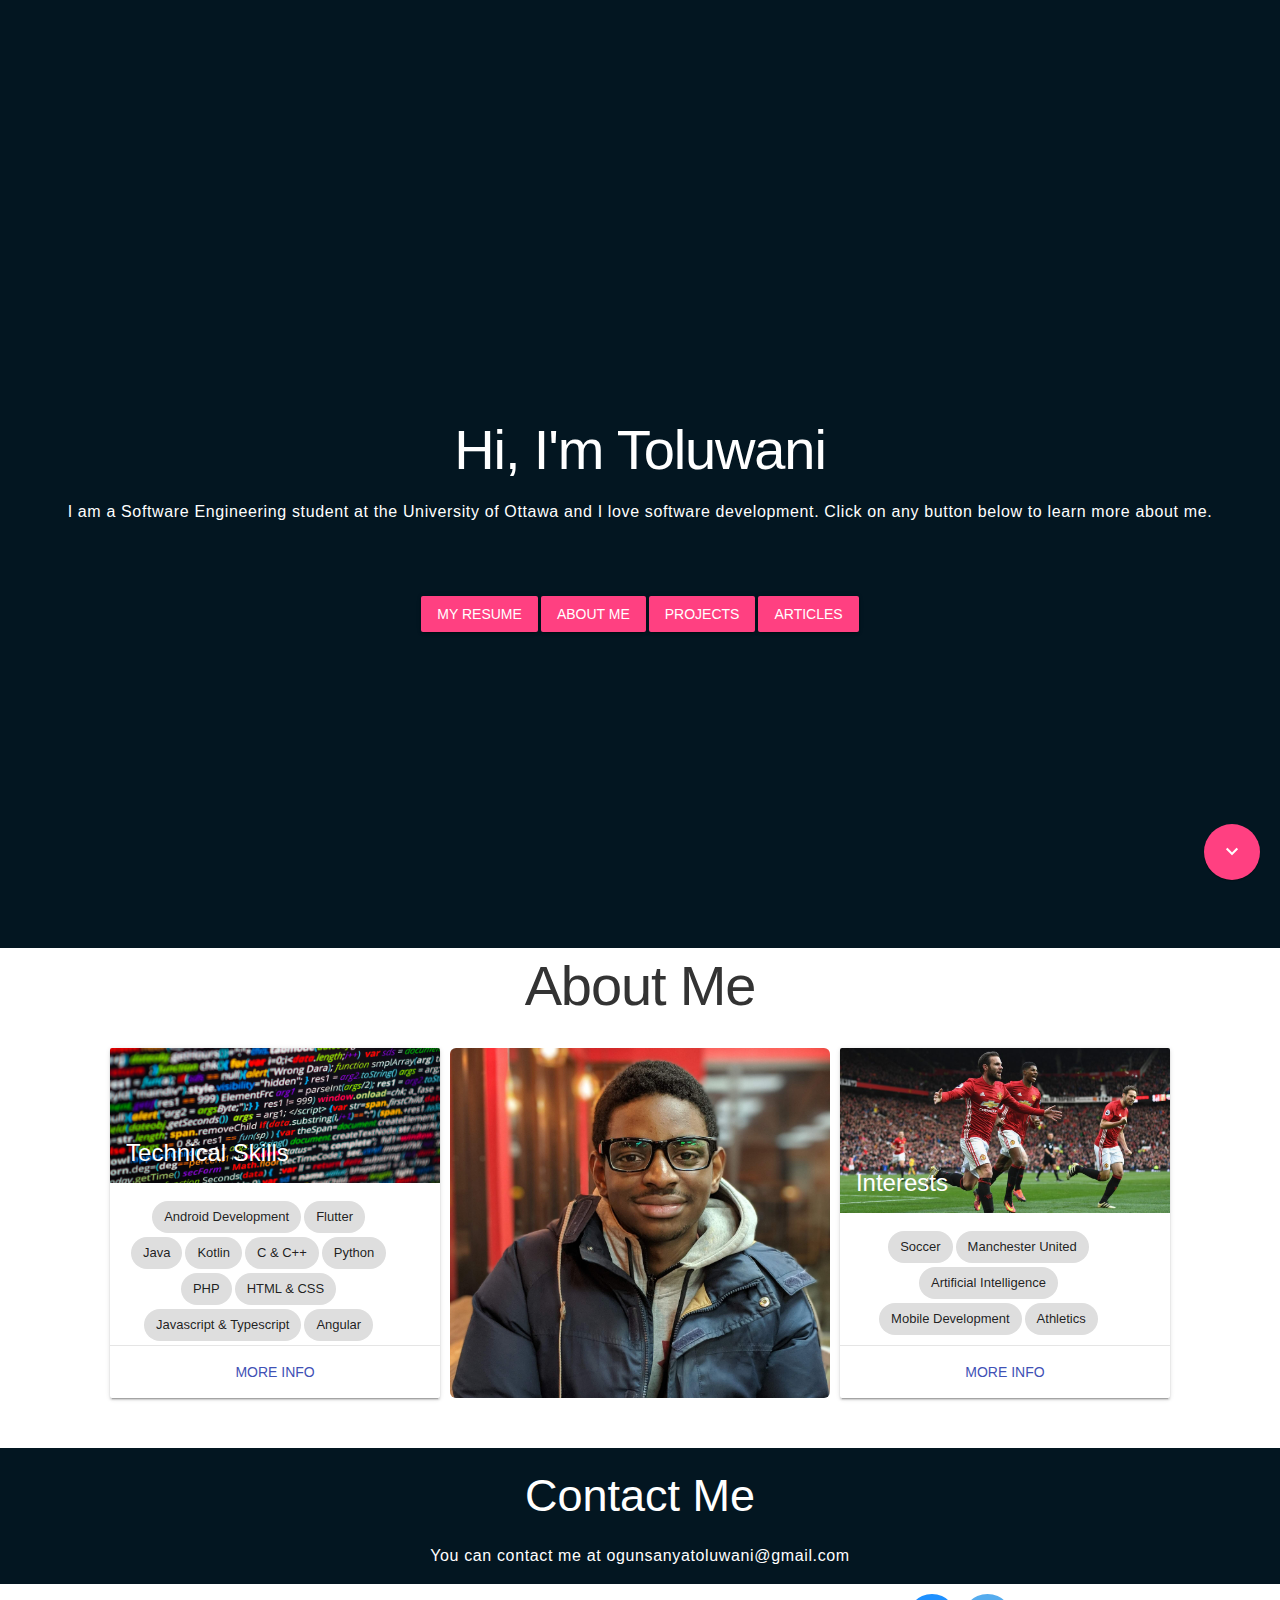
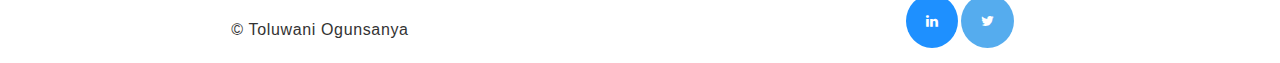
==== commit 8565c324: "articles update" ====
--- a/app/index.html
+++ b/app/index.html
@@ -11,6 +11,23 @@
     <script src="js/bootstrap.min.js"></script>
     <link rel="stylesheet" href="https://cdnjs.cloudflare.com/ajax/libs/font-awesome/4.7.0/css/font-awesome.min.css">
     <link rel="stylesheet" href="css/styles.css">
+    <script>
+        window['_fs_debug'] = false;
+        window['_fs_host'] = 'fullstory.com';
+        window['_fs_org'] = 'EW5DB';
+        window['_fs_namespace'] = 'FS';
+        (function(m,n,e,t,l,o,g,y){
+            if (e in m) {if(m.console && m.console.log) { m.console.log('FullStory namespace conflict. Please set window["_fs_namespace"].');} return;}
+            g=m[e]=function(a,b){g.q?g.q.push([a,b]):g._api(a,b);};g.q=[];
+            o=n.createElement(t);o.async=1;o.src='https://'+_fs_host+'/s/fs.js';
+            y=n.getElementsByTagName(t)[0];y.parentNode.insertBefore(o,y);
+            g.identify=function(i,v){g(l,{uid:i});if(v)g(l,v)};g.setUserVars=function(v){g(l,v)};g.event=function(i,v){g('event',{n:i,p:v})};
+            g.shutdown=function(){g("rec",!1)};g.restart=function(){g("rec",!0)};
+            g.consent=function(a){g("consent",!arguments.length||a)};
+            g.identifyAccount=function(i,v){o='account';v=v||{};v.acctId=i;g(o,v)};
+            g.clearUserCookie=function(){};
+        })(window,document,window['_fs_namespace'],'script','user');
+    </script>
     <meta name="viewport" content="width=device-width, initial-scale=1.0">
 </head>
 <body>
@@ -19,13 +36,14 @@
     <div class="hi mdl-typography--text-center vertical-align">
         <h1>Hi, I'm Toluwani</h1>
         <h6 class="hi mdl-typography--text-center vertical-align">I am a Software Engineering student at the University
-            of Ottawa with experince in programming and Mobile Development</h6>
+            of Ottawa and I love software development. Click on any button below to learn more about me.</h6>
     </div>
 
     <div class="vertical-align mdl-typography--text-center text-center">
             <button id="myresume" class="mdl-button mdl-js-button mdl-button--raised mdl-button--accent">My Resume</button>
             <a href="#page2"><button class="mdl-button mdl-js-button mdl-button--raised mdl-button--accent">About Me</button></a>
             <button id="projects" class="mdl-button mdl-js-button mdl-button--raised mdl-button--accent">Projects</button>
+            <button id="articles" class="mdl-button mdl-js-button mdl-button--raised mdl-button--accent">Articles</button>
     </div>
 
 </div>
@@ -43,28 +61,31 @@
                         <span class="mdl-chip__text">Android Development</span>
                     </span>
                     <span class="mdl-chip">
+                        <span class="mdl-chip__text">Flutter</span>
+                    </span>
+                    <span class="mdl-chip">
                         <span class="mdl-chip__text">Java</span>
                     </span>
                     <span class="mdl-chip">
                         <span class="mdl-chip__text">Kotlin</span>
                     </span>
                     <span class="mdl-chip">
-                        <span class="mdl-chip__text">C++</span>
+                        <span class="mdl-chip__text">C & C++</span>
                     </span>
                     <span class="mdl-chip">
                         <span class="mdl-chip__text">Python</span>
                     </span>
                     <span class="mdl-chip">
-                        <span class="mdl-chip__text">C</span>
+                        <span class="mdl-chip__text">PHP</span>
                     </span>
                     <span class="mdl-chip">
                         <span class="mdl-chip__text">HTML & CSS</span>
                     </span>
                     <span class="mdl-chip">
-                        <span class="mdl-chip__text">Javascript</span>
+                        <span class="mdl-chip__text">Javascript & Typescript</span>
                     </span>
                     <span class="mdl-chip">
-                        <span class="mdl-chip__text">jQuery</span>
+                        <span class="mdl-chip__text">Angular</span>
                     </span>
                     <span class="mdl-chip">
                         <span class="mdl-chip__text">Git</span>
@@ -126,8 +147,7 @@
     </div>
 
     <div class="col-md-6 social">
-        <a href="https://www.linkedin.com/in/toluwaniogunsanya
-" class="fa fa-linkedin text-center" target="_blank"></a>
+        <a href="https://www.linkedin.com/in/toluwaniogunsanya" class="fa fa-linkedin text-center" target="_blank"></a>
         <a href="https://twitter.com/ogunsanyatoluwa" class="fa fa-twitter" target="_blank"></a>
     </div>
 </div>
@@ -142,7 +162,7 @@
     <h4 class="mdl-dialog__title">MORE INFO</h4>
     <div class="mdl-dialog__content">
         <p>
-            Android Development: I have experience with <b>Android Studio</b>, <b>Espresso</b>, <b>Gradle</b> and lots of Google APIs.
+            Android Development: I have experience with <b>Kotlin</b>, <b>Espresso</b>, <b>Gradle</b> and lots of Google APIs.
         </p>
     </div>
     <div class="mdl-dialog__actions">
